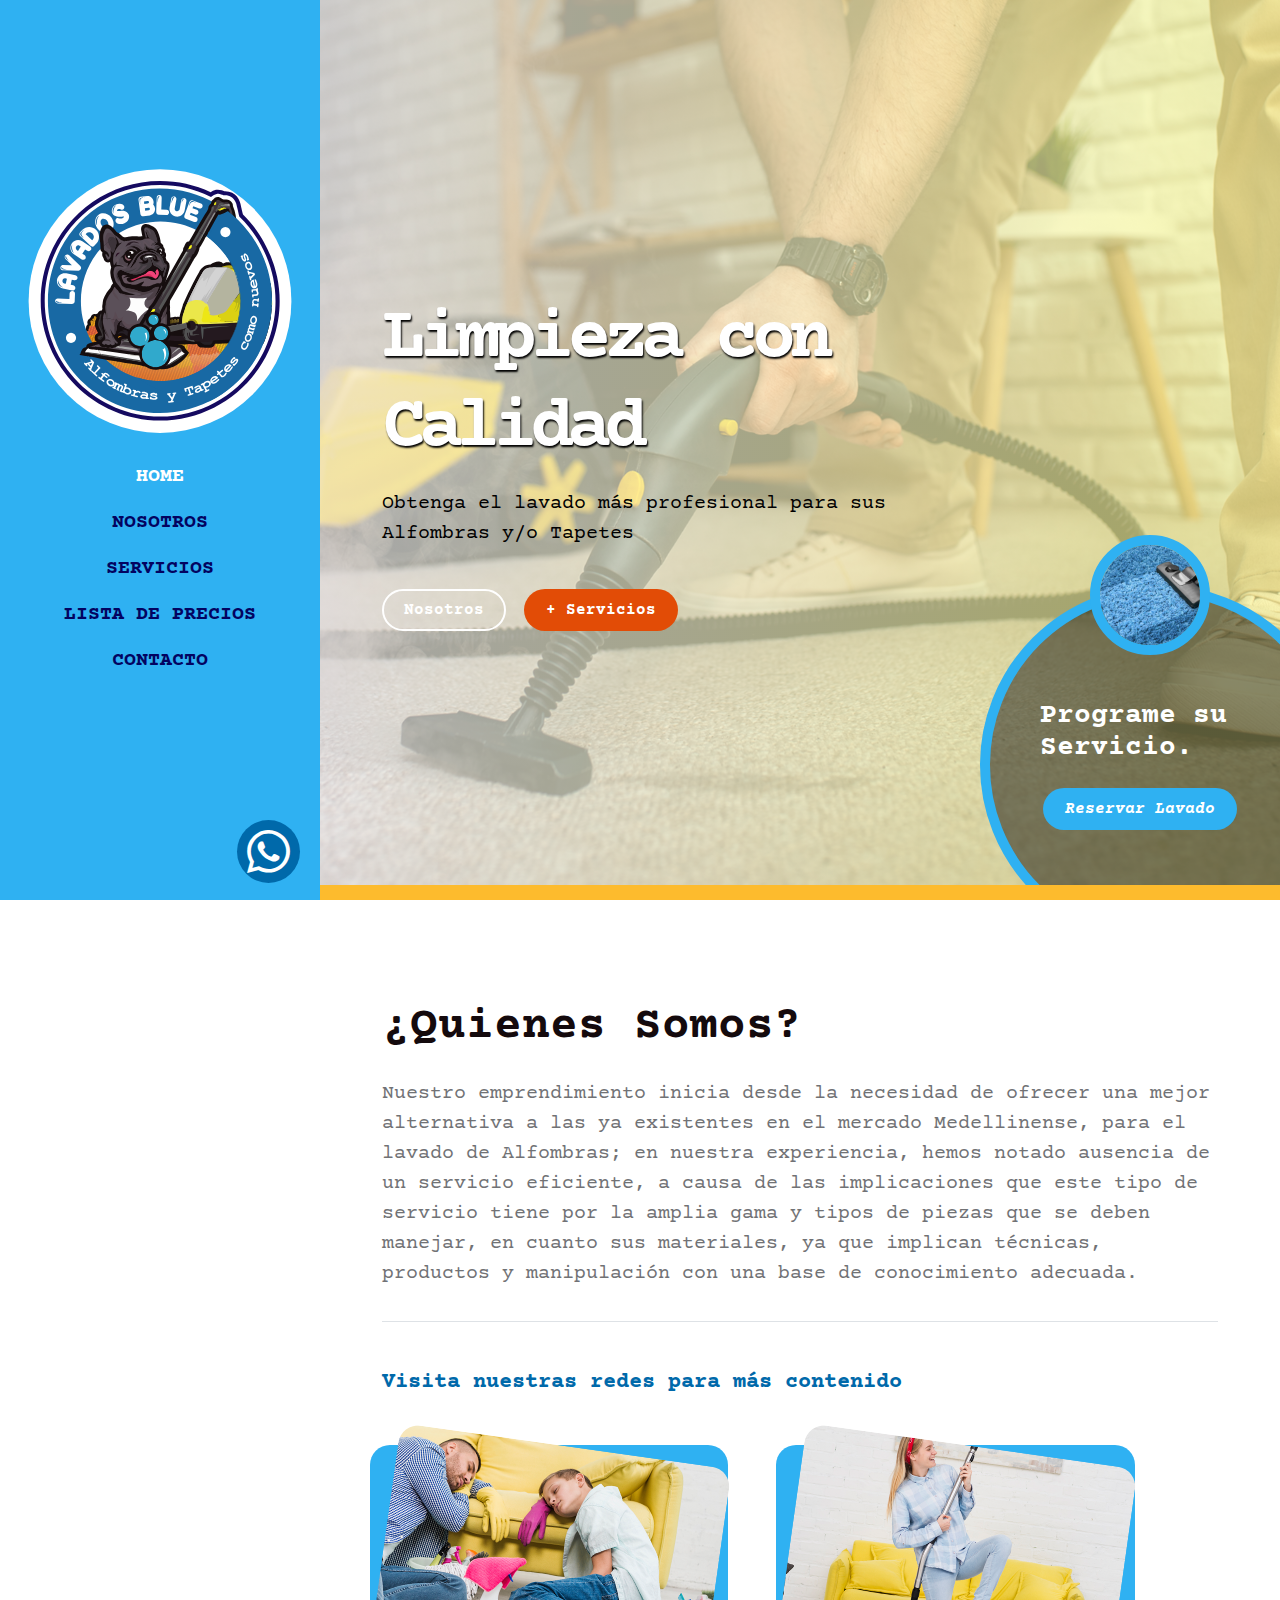
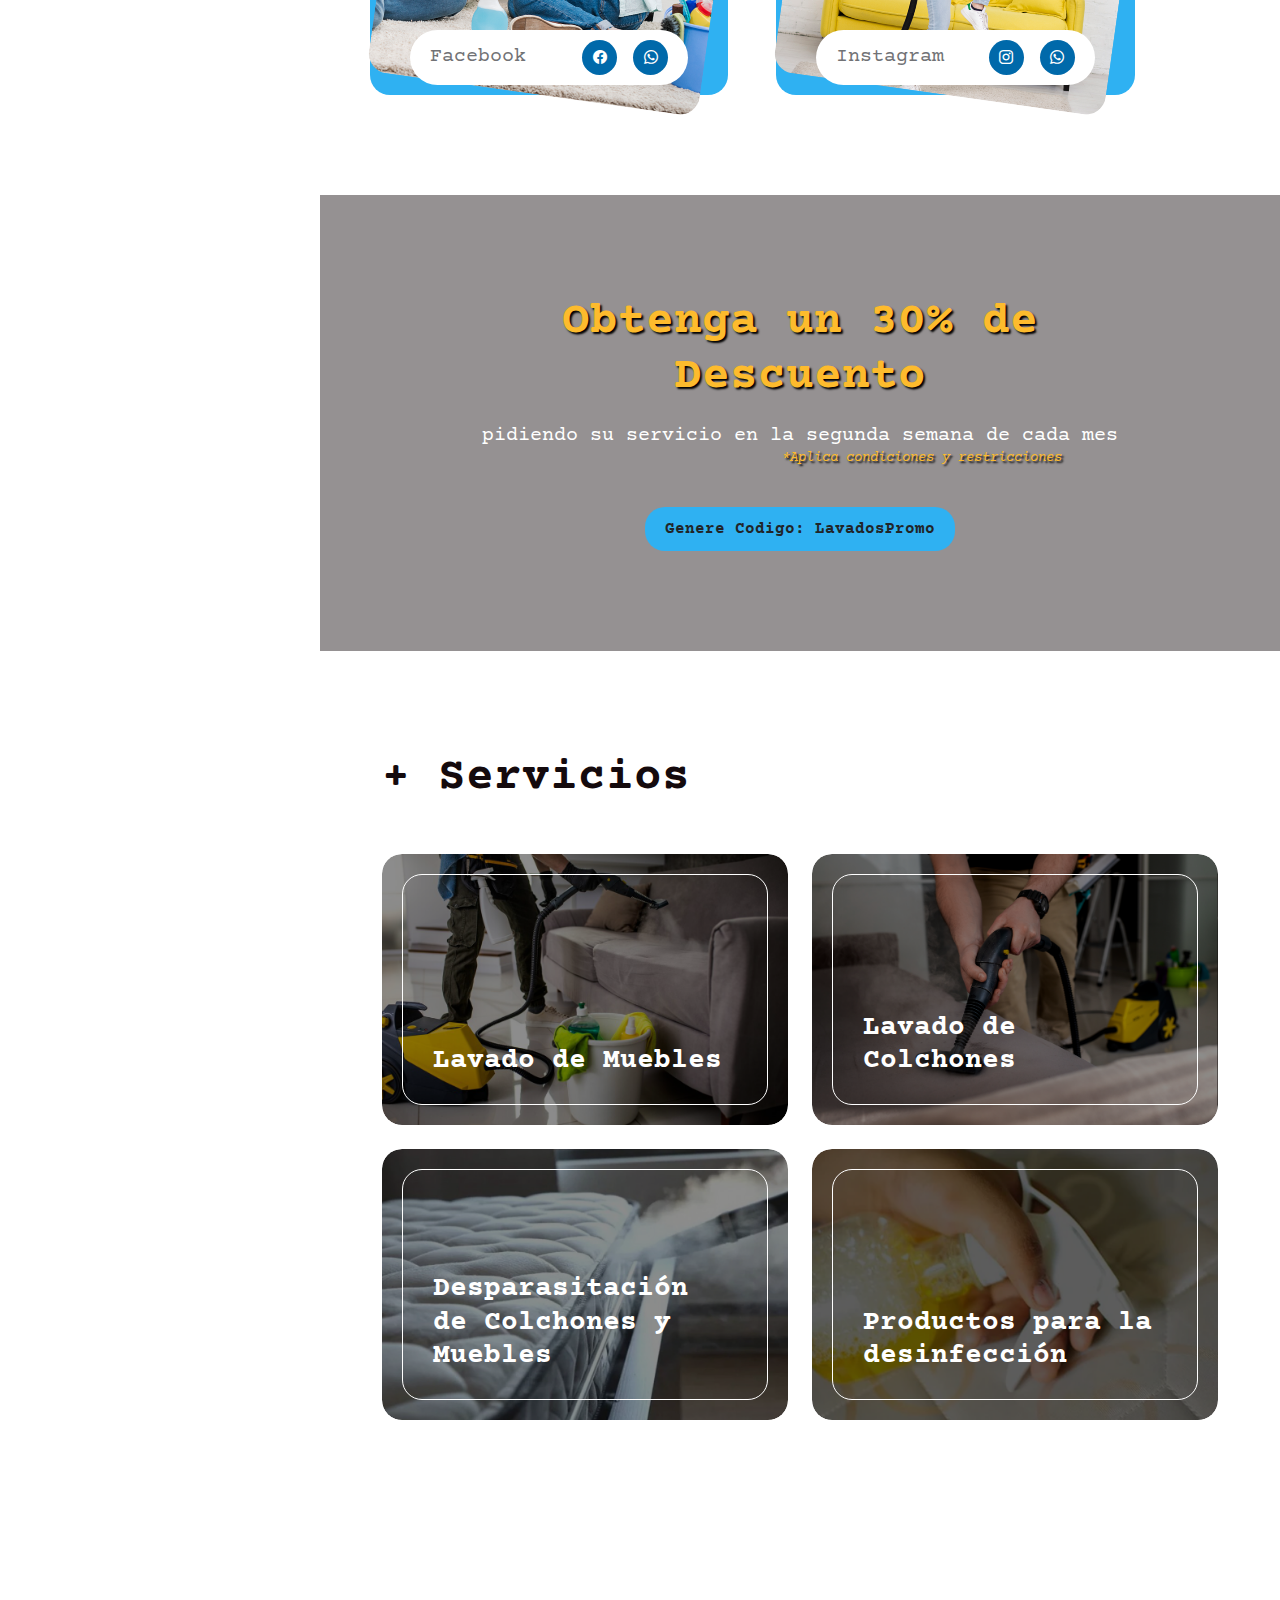
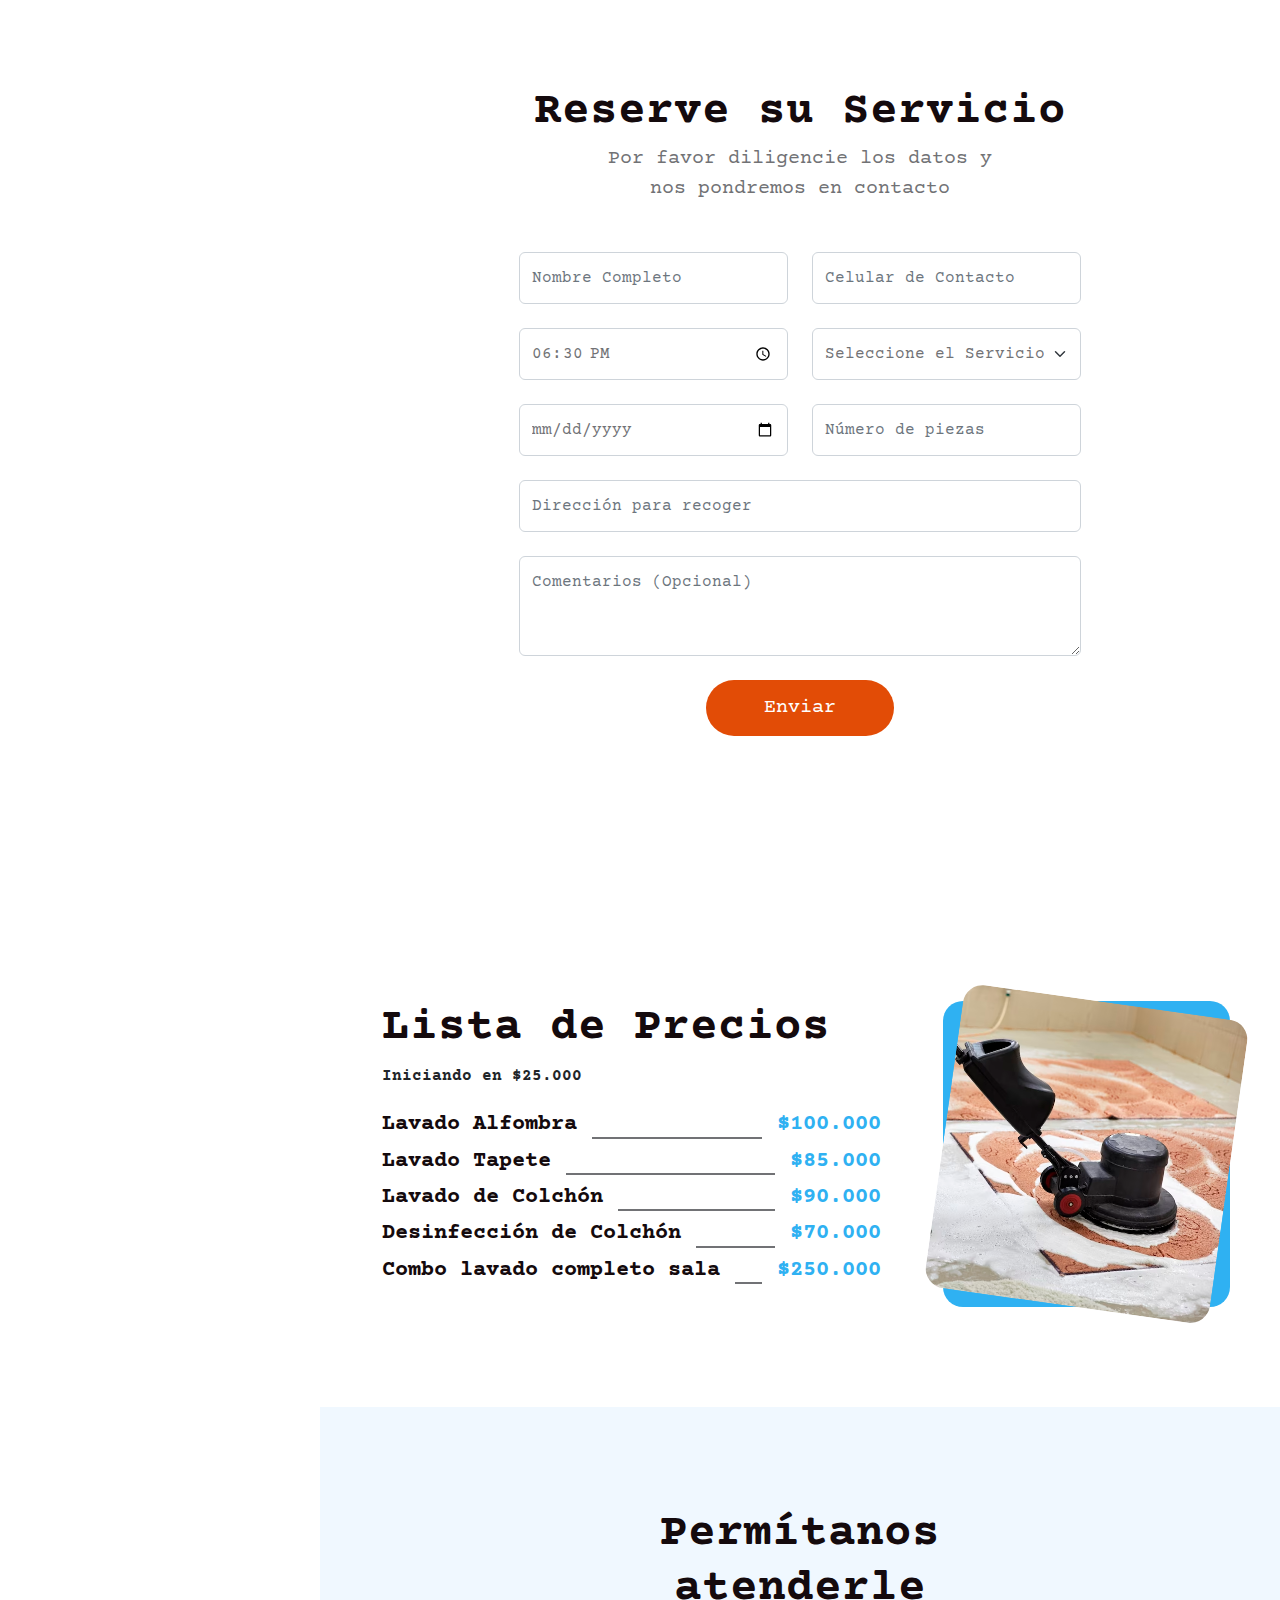
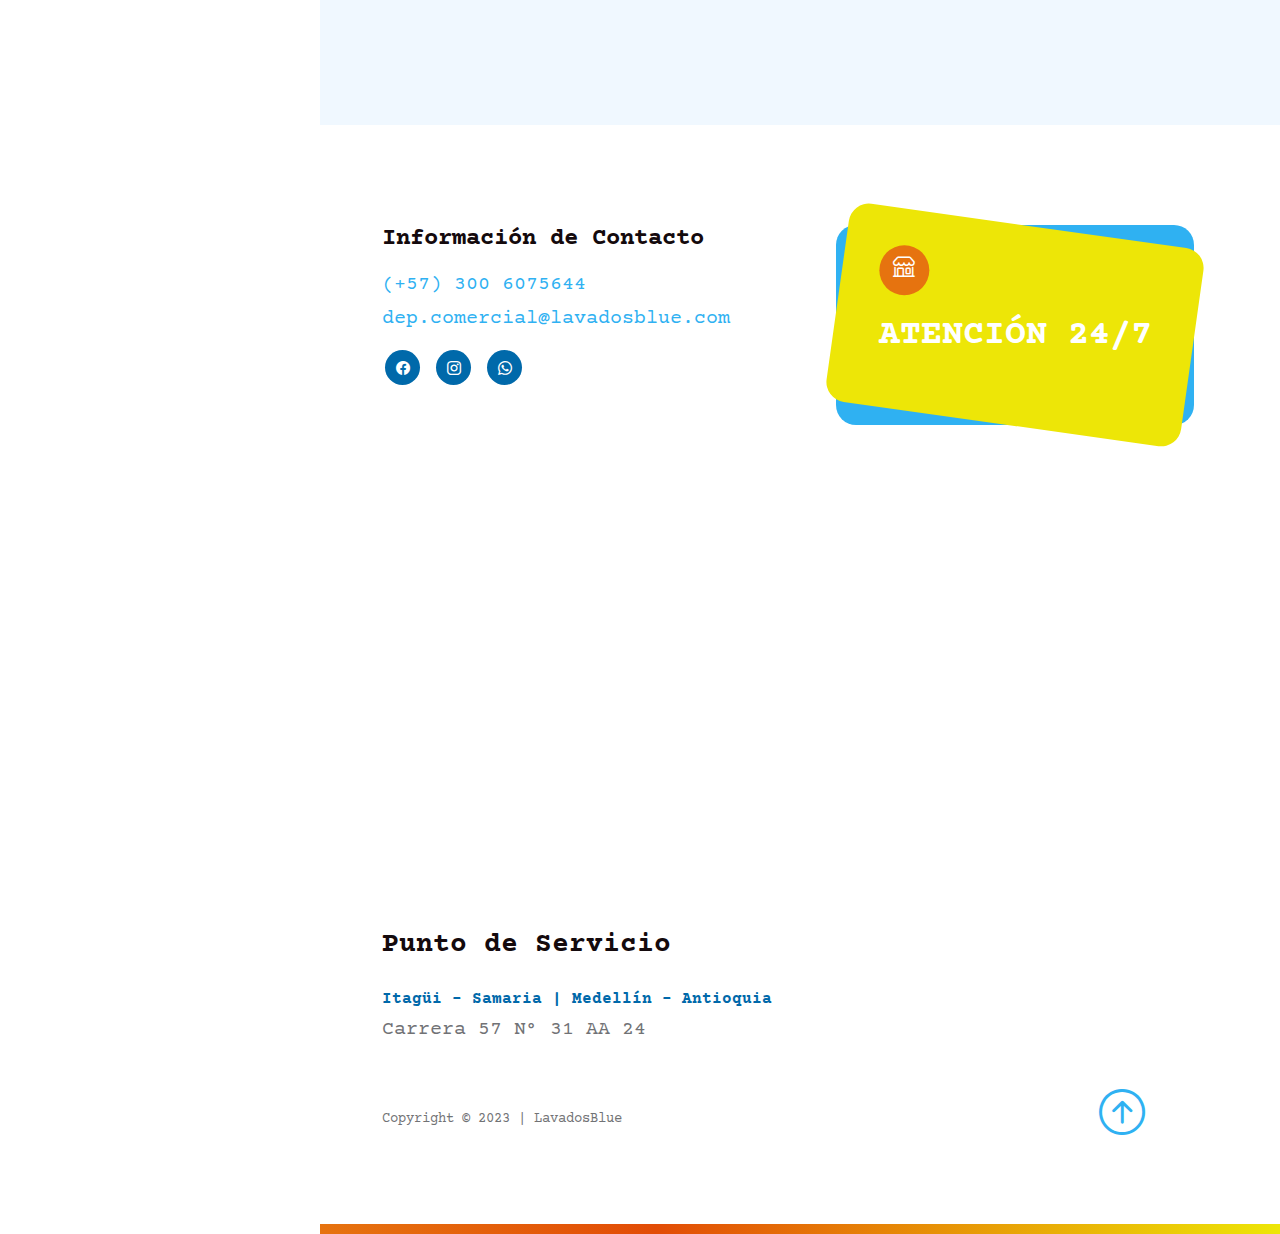
==== index.html @ 2324ea7f "cambio de redaccion en quienes somos" ====
<!doctype html>
<html lang="en">
    <head>
        <meta charset="utf-8">
        <meta name="viewport" content="width=device-width, initial-scale=1">

        <meta name="description" content="">
        <meta name="author" content="">

        <title>Lavados Blue - Alfombras y Tapetes</title>

        <!-- CSS FILES -->        

        <link rel="preconnect" href="https://fonts.googleapis.com">

        <link rel="preconnect" href="https://fonts.gstatic.com" crossorigin>

        <link href="https://fonts.googleapis.com/css2?family=Courier+Prime:ital,wght@0,400;0,700;1,400;1,700&display=swap" rel="stylesheet">

        <link href="css/bootstrap.min.css" rel="stylesheet">

        <link href="css/bootstrap-icons.css" rel="stylesheet">

        <link href="css/estilosLavados.css" rel="stylesheet">

        <link rel="icon" type="image/jpg" href="images/caritaBlue.ico"/>

<!--

TemplateMo 585 Barber Shop

https://templatemo.com/tm-585-barber-shop

-->
    </head>
    
    <body>

        <div class="container-fluid">
            <div class="row">                

                <button class="navbar-toggler d-md-none collapsed" type="button" data-bs-toggle="collapse" data-bs-target="#sidebarMenu" aria-controls="sidebarMenu" aria-expanded="false" aria-label="Toggle navigation">
                    <span class="navbar-toggler-icon"></span>
                </button>

                <nav id="sidebarMenu" class="col-md-4 col-lg-3 d-md-block sidebar collapse p-0">

                    <div class="position-sticky sidebar-sticky d-flex flex-column justify-content-center align-items-center">
                        <a class="navbar-brand" href="index.html">
                            <img src="images/logo_blue.svg" class="logo-image img-fluid" align="">
                        </a>

                        <ul class="nav flex-column">
                            <li class="nav-item">
                                <a class="nav-link click-scroll" href="#section_1">Home</a>
                            </li>

                            <li class="nav-item">
                                <a class="nav-link click-scroll" href="#section_2">Nosotros</a>
                            </li>

                            <li class="nav-item">
                                <a class="nav-link click-scroll" href="#section_3">Servicios</a>
                            </li>

                            <li class="nav-item">
                                <a class="nav-link click-scroll" href="#section_4">Lista de Precios</a>
                            </li>

                            <li class="nav-item">
                                <a class="nav-link click-scroll" href="#section_5">Contacto</a>
                            </li>
                        </ul>
                    </div>
                    <div class="col-lg-12 col-12 mx-auto contactowp">
                        <a target="_blank" class="social-icon-link bi-whatsapp logowp" href="https://wa.me/573006075644"></a>
                    </div>
                </nav>
                
                <div class="col-md-8 ms-sm-auto col-lg-9 p-0">
                    <section class="hero-section d-flex justify-content-center align-items-center" id="section_1">

                            <div class="container">
                                <div class="row">

                                    <div class="col-lg-8 col-12">
                                        <h1 class="text-white mb-lg-3 mb-4" style="text-shadow: 1px 2px 2px black;
                                        letter-spacing: -7px;"><strong>Limpieza con Calidad</strong></h1>
                                        <p class="text-black">Obtenga el lavado más profesional para sus Alfombras y/o Tapetes</p>
                                        <br>
                                        <a class="btn custom-btn custom-border-btn custom-btn-bg-white smoothscroll me-2 mb-2" href="#section_2">Nosotros</a>

                                        <a class="btn custom-btn smoothscroll mb-2" href="#section_3">+ Servicios</a>
                                    </div>
                                </div>
                            </div>

                            <div class="custom-block d-lg-flex flex-column justify-content-center align-items-center">
                                <img src="images/linea_limpia_old.png" class="custom-block-image img-fluid" alt="">

                                <h4 style="line-height: normal;"><strong class="text-white">Programe su Servicio.</strong></h4>

                                <a href="#booking-section" class="smoothscroll btn custom-btn custom-btn-italic mt-3">Reservar Lavado</a>
                            </div>
                            
                    </section>
                    


                    <section class="about-section section-padding" id="section_2">
                        <div class="container">
                            <div class="row">
                                <div class="col-lg-12 col-12 mx-auto">
                                    <h2 class="mb-4">¿Quienes Somos?</h2>

                                    <div class="border-bottom pb-3 mb-5">
                                        <p>Nuestro emprendimiento inicia desde la necesidad de ofrecer una mejor alternativa a las ya existentes en el mercado Medellinense, para el lavado de Alfombras; en nuestra experiencia, hemos notado ausencia de un servicio eficiente, a causa de las implicaciones que este tipo de servicio tiene por la amplia gama y tipos de piezas que se deben manejar, en cuanto sus materiales, ya que implican técnicas, productos y manipulación con una base de conocimiento adecuada.</p>
                                    </div>
                                </div>

                                    <h6 class="mb-5">Visita nuestras redes para más contenido</h6>

                                        <div class="col-lg-5 col-12 custom-block-bg-overlay-wrap me-lg-5 mb-5 mb-lg-0">
                                            <img src="images/redes/dormidos_lavando_2.png" class="custom-block-bg-overlay-image img-fluid" alt="">

                                            <div class="team-info d-flex align-items-center flex-wrap">
                                                <p class="mb-0">Facebook</p>

                                                <ul class="social-icon ms-auto">
                                                    <li class="social-icon-item">
                                                        <a target="_blank" href="https://www.facebook.com/lavadosblue" class="social-icon-link bi-facebook">
                                                        </a>
                                                    </li>

                                                    <li class="social-icon-item">
                                                        <a target="_blank" href="https://wa.me/573006075644" class="social-icon-link bi-whatsapp">
                                                        </a>
                                                    </li>
                                                </ul>
                                            </div>
                                        </div>

                                        <div class="col-lg-5 col-12 custom-block-bg-overlay-wrap mt-4 mt-lg-0 mb-5 mb-lg-0">
                                            <img src="images/redes/toca_y_lava.png" class="custom-block-bg-overlay-image img-fluid" alt="">

                                            <div class="team-info d-flex align-items-center flex-wrap">
                                                <p class="mb-0">Instagram</p>

                                                <ul class="social-icon ms-auto">
                                                    <li class="social-icon-item">
                                                        <a target="_blank" href="https://www.instagram.com/lavados.blue/" class="social-icon-link bi-instagram">
                                                        </a>
                                                    </li>
                                                    <li class="social-icon-item">
                                                        <a target="_blank" href="https://wa.me/573006075644" class="social-icon-link bi-whatsapp">
                                                        </a>
                                                    </li>
                                                </ul>
                                            </div>
                                </div>

                            </div>
                        </div>
                    </section>

                    <section class="featured-section section-padding">
                        <div class="section-overlay"></div>

                        <div class="container">
                            <div class="row">

                                <div class="col-lg-10 col-12 mx-auto">
                                    <h2 class="mb-3" style="color:#FDBB2D; text-shadow:2px 2px 2px black;">Obtenga un 30% de Descuento</h2>

                                    <p>pidiendo su servicio en la segunda semana de cada mes<br><span class="aplica">*Aplica condiciones y restricciones</span></p>

                                    <strong>Genere Codigo: LavadosPromo</strong>
                                </div>

                            </div>
                        </div>
                    </section>


                    <section class="services-section section-padding" id="section_3">
                        <div class="container">
                            <div class="row">

                                <div class="col-lg-12 col-12">
                                    <h2 class="mb-5">+ Servicios</h2>
                                </div>

                                <div class="col-lg-6 col-12 mb-4">
                                    <div class="services-thumb">
                                        <img src="images/services/lavado_muebles.png" class="services-image img-fluid" alt="">

                                        <div class="services-info d-flex align-items-end">
                                            <h4 class="mb-0">Lavado de Muebles</h4>

                                            <!-- <strong class="services-thumb-price">$36.00</strong> -->
                                        </div>
                                    </div>
                                </div>

                                <div class="col-lg-6 col-12 mb-4">
                                    <div class="services-thumb">
                                        <img src="images/services/lavado_colchones.png" class="services-image img-fluid" alt="">

                                        <div class="services-info d-flex align-items-end">
                                            <h4 class="mb-0">Lavado de Colchones</h4>

                                            <!-- <strong class="services-thumb-price">$25.00</strong> -->
                                        </div>
                                    </div>
                                </div>

                                <div class="col-lg-6 col-12 mb-4 mb-lg-0">
                                    <div class="services-thumb">
                                        <img src="images/services/Desinfectar-colchon.png" class="services-image img-fluid" alt="">

                                        <div class="services-info d-flex align-items-end">
                                            <h4 class="mb-0">Desparasitación de Colchones y Muebles</h4>

                                            <!-- <strong class="services-thumb-price">$30.00</strong> -->
                                        </div>
                                    </div>
                                </div>

                                <div class="col-lg-6 col-12">
                                    <div class="services-thumb">
                                        <img src="images/services/Desinfectar-y-limpiar-colchon_2.png" class="services-image img-fluid" alt="">

                                        <div class="services-info d-flex align-items-end">
                                            <h4 class="mb-0">Productos para la desinfección</h4>
                                            <!-- <strong class="services-thumb-price">$25.00</strong> -->
                                        </div>
                                    </div>
                                </div>

                            </div>
                        </div>
                    </section>

                    <section class="booking-section section-padding" id="booking-section">
                    <div class="container">
                        <div class="row">

                            <div class="col-lg-10 col-12 mx-auto">
                                <form action="#" method="post" class="custom-form booking-form" id="bb-booking-form" role="form">
                                    <div class="text-center mb-5">
                                        <h2 class="mb-1">Reserve su Servicio</h2>

                                        <p>Por favor diligencie los datos y <br>nos pondremos en contacto</p>
                                    </div>

                                    <div class="booking-form-body">
                                        <div class="row">

                                            <div class="col-lg-6 col-12">
                                                <input type="text" name="bb-name" id="bb-name" class="form-control" placeholder="Nombre Completo" required>
                                            </div>

                                            <div class="col-lg-6 col-12">
                                                <input type="tel" class="form-control" name="bb-phone" placeholder="Celular de Contacto" pattern="" required="">
                                            </div>
                                        
                                            <div class="col-lg-6 col-12">
                                                <input class="form-control" type="time" name="bb-time" value="18:30" />
                                            </div>

                                            <div class="col-lg-6 col-12">
                                                <select class="form-select form-control" name="bb-branch" id="bb-branch" aria-label="Default select example">
                                                    <option selected="">Seleccione el Servicio</option>
                                                    <option value="Grünberger">Lavado de Alfombra</option>
                                                    <option value="Weinbergsweg">Lavado de Tapete</option>
                                                    <option value="Weinbergsweg">Lavado de Mueble</option>
                                                    <option value="Behrenstraße">Lavado de Colchón</option>
                                                    <option value="Behrenstraße">Desparasitado de Colchón</option>                                                    
                                                </select>

                                            </div>
                                            <div class="col-lg-6 col-12">
                                                <input type="date" name="bb-date" id="bb-date" class="form-control" placeholder="Date" required>
                                            </div>

                                            <div class="col-lg-6 col-12">
                                                <input type="number" name="bb-number" id="bb-number" class="form-control" placeholder="Número de piezas" required>
                                            </div>
                                            <div class="col-lg-12 col-12">
                                                <input type="text" name="bb-direccion" id="bb-direccion" class="form-control" placeholder="Dirección para recoger" required>
                                            </div>
                                        </div>

                                        <textarea name="bb-message" rows="3" class="form-control" id="bb-message" placeholder="Comentarios (Opcional)"></textarea>

                                        <div class="col-lg-4 col-md-10 col-8 mx-auto">
                                            <button type="submit" class="form-control">Enviar</button>
                                        </div>
                                    </div>
                                </form>
                        </div>
                    </div>
                </section>


                    <section class="price-list-section section-padding" id="section_4">
                        <div class="container">
                            <div class="row">

                                <div class="col-lg-8 col-12">
                                    <div class="price-list-thumb-wrap">
                                        <div class="mb-4">
                                            <h2 class="mb-2">Lista de Precios</h2>

                                            <strong>Iniciando en $25.000</strong>
                                        </div>

                                        <div class="price-list-thumb">
                                            <h6 class="d-flex">
                                                Lavado Alfombra
                                                <span class="price-list-thumb-divider"></span>

                                                <strong>$100.000</strong>
                                            </h6>
                                        </div>

                                        <div class="price-list-thumb">
                                            <h6 class="d-flex">
                                                Lavado Tapete
                                                <span class="price-list-thumb-divider"></span>

                                                <strong>$85.000</strong>
                                            </h6>
                                        </div>

                                        <div class="price-list-thumb">
                                            <h6 class="d-flex">
                                                Lavado de Colchón
                                                <span class="price-list-thumb-divider"></span>

                                                <strong>$90.000</strong>
                                            </h6>
                                        </div>

                                        <div class="price-list-thumb">
                                            <h6 class="d-flex">
                                                Desinfección de Colchón
                                                <span class="price-list-thumb-divider"></span>

                                                <strong>$70.000</strong>
                                            </h6>
                                        </div>

                                        <div class="price-list-thumb">
                                            <h6 class="d-flex">
                                                Combo lavado completo sala
                                                <span class="price-list-thumb-divider"></span>

                                                <strong>$250.000</strong>
                                            </h6>
                                        </div>
                                    </div>
                                </div>

                                <div class="col-lg-4 col-12 custom-block-bg-overlay-wrap mt-5 mb-5 mb-lg-0 mt-lg-0 pt-3 pt-lg-0">
                                    <img src="images/maquinaPro_2.png" class="custom-block-bg-overlay-image img-fluid" alt="">
                                </div>

                            </div>
                        </div>
                    </section>


                <section class="contact-section" id="section_5">
                    <div class="section-padding section-bg">
                        <div class="container">
                            <div class="row">   

                                <div class="col-lg-8 col-12 mx-auto">
                                    <h2 class="text-center">Permítanos atenderle</h2>
                                </div>
                            </div>
                        </div>
                    </div>

                    <div class="section-padding">
                        <div class="container">
                            <div class="row">

                                <div class="col-lg-6 col-12">
                                    <h5 class="mb-3">Información de Contacto</h5>

                                    <p class="text-white d-flex mb-1">
                                        <a href="tel: 120-240-3600" class="site-footer-link">
                                            (+57) 300 6075644
                                        </a>
                                    </p>

                                    <p class="text-white d-flex">
                                        <a href="mailto:info@yourgmail.com" class="site-footer-link">
                                            dep.comercial@lavadosblue.com
                                        </a>
                                    </p>

                                    <ul class="social-icon">
                                        <li class="social-icon-item">
                                            <a target="_blank" href="https://www.facebook.com/lavadosblue" class="social-icon-link bi-facebook">
                                            </a>
                                        </li>
            
                                        <!-- <li class="social-icon-item">
                                            <a href="#" class="social-icon-link bi-twitter">
                                            </a>
                                        </li> -->
            
                                        <li class="social-icon-item">
                                            <a target="_blank" href="https://www.instagram.com/lavados.blue/" class="social-icon-link bi-instagram">
                                            </a>
                                        </li>

                                        <!-- <li class="social-icon-item">
                                            <a href="#" class="social-icon-link bi-youtube">
                                            </a>
                                        </li> -->

                                        <li class="social-icon-item">
                                            <a target="_blank" href="#" class="social-icon-link bi-whatsapp">
                                            </a>
                                        </li>
                                    </ul>
                                </div>

                                <div class="col-lg-5 col-12 contact-block-wrap mt-5 mt-lg-0 pt-4 pt-lg-0 mx-auto">
                                    <div class="contact-block">
                                        <h6 class="mb-0">
                                            <i class="custom-icon bi-shop me-3"></i>

                                            <strong>Atención 24/7</strong>

                                            <!-- <span class="ms-auto">10:00 AM - 8:00 PM</span> -->
                                        </h6>
                                    </div>
                                </div>

                                <div class="col-lg-12 col-12 mx-auto mt-5 pt-5">
                                    <iframe class="google-map" src="https://www.google.com/maps/embed?pb=!1m18!1m12!1m3!1d3966.683558936634!2d-75.62190572631226!3d6.173104927138732!2m3!1f0!2f0!3f0!3m2!1i1024!2i768!4f13.1!3m3!1m2!1s0x8e46822992c386d9%3A0xc6c1bb0057091834!2sCra.%2057%20%2331%2C%20Itag%C3%BCi%2C%20Antioquia!5e0!3m2!1ses-419!2sco!4v1692909744394!5m2!1ses-419!2sco" width="100%" height="300" style="border:0;" allowfullscreen="" loading="lazy" referrerpolicy="no-referrer-when-downgrade"></iframe>
                                </div>

                            </div>
                        </div>
                    </div>
                </section>

                <footer class="site-footer">
                    <div class="container">
                        <div class="row">

                            <div class="col-lg-12 col-12">
                                <h4 class="site-footer-title mb-4">Punto de Servicio</h4>
                            </div>

                            <div class="col-lg-6 col-md-6 col-11">
                                <div class="site-footer-thumb">
                                    <strong class="mb-1">Itagüi - Samaria | Medellín - Antioquia</strong>

                                    <p>Carrera 57 N° 31 AA 24</p>
                                </div>
                            </div>

                            <!-- <div class="col-lg-4 col-md-6 col-11">
                                <div class="site-footer-thumb">
                                    <strong class="mb-1">Behrenstraße</strong>

                                    <p>Behrenstraße 27, 10117 Berlin, Germany</p>
                                </div>
                            </div>

                            <div class="col-lg-4 col-md-6 col-11">
                                <strong class="mb-1">Weinbergsweg</strong>

                                <p>Weinbergsweg 23, 10119 Berlin, Germany</p>
                            </div> -->
                        </div>
                    </div>

                    <div class="site-footer-bottom">
                        <div class="container">
                            <div class="row align-items-center">

                                <div class="col-lg-8 col-12 mt-4">
                                    <p class="copyright-text mb-0">Copyright © 2023 | LavadosBlue </p>
                                </div>

                                <div class="col-lg-2 col-md-3 col-3 mt-lg-4 ms-auto">
                                    <a href="#section_1" class="back-top-icon smoothscroll" title="Back Top">
                                        <i class="bi-arrow-up-circle"></i>
                                    </a>
                                </div>

                            </div>
                        </div>
                    </div>                    
                </footer>
            </div>
            

        <!-- JAVASCRIPT FILES -->
        <script src="js/jquery.min.js"></script>
        <script src="js/bootstrap.min.js"></script>
        <script src="js/click-scroll.js"></script>
        <script src="js/custom.js"></script>

    </body>
</html>
---- css/estilosLavados.css ----
/*

TemplateMo 585 Barber Shop

https://templatemo.com/tm-585-barber-shop

*/


/*---------------------------------------
  CUSTOM PROPERTIES ( VARIABLES )             
-----------------------------------------*/
:root {
  --white-color:                  #ffffff;
  --primary-color:                #2fb1f2;
  --secondary-color:              #0069aa;
  --section-bg-color:             #f0f8ff;
  --custom-btn-bg-color:          #e24c06;
  --custom-btn-bg-hover-color:    #FDBB2D;
  --dark-color:                   #140a0d;
  --p-color:                      #717275;
  --border-color:                 #7fffd4;
  --link-hover-color:             #030360;

  --body-font-family:             'Courier Prime', monospace;

  --h1-font-size:                 74px;
  --h2-font-size:                 46px;
  --h3-font-size:                 32px;
  --h4-font-size:                 28px;
  --h5-font-size:                 24px;
  --h6-font-size:                 22px;
  --p-font-size:                  20px;
  --btn-font-size:                16px;
  --copyright-font-size:          14px;

  --border-radius-large:          100px;
  --border-radius-medium:         20px;
  --border-radius-small:          10px;

  --font-weight-thin:             200;
  --font-weight-light:            300;
  --font-weight-normal:           400;
  --font-weight-bold:             700;
}

body {
  background-color: var(--white-color);
  font-family: var(--body-font-family); 
}


/*---------------------------------------
  TYPOGRAPHY               
-----------------------------------------*/

h2,
h3,
h4,
h5,
h6 {
  color: var(--dark-color);
}

h1,
h2,
h3,
h4,
h5,
h6 {
  font-weight: var(--font-weight-bold);
}

h1 {
  font-size: var(--h1-font-size);
}

h2 {
  font-size: var(--h2-font-size);
}

h3 {
  font-size: var(--h3-font-size);
}

h4 {
  font-size: var(--h4-font-size);
}

h5 {
  font-size: var(--h5-font-size);
}

h6 {
  font-size: var(--h6-font-size);
}

p {
  color: var(--p-color);
  font-size: var(--p-font-size);
  font-weight: var(--font-weight-light);
}

ul li {
  color: var(--p-color);
  font-size: var(--p-font-size);
  font-weight: var(--font-weight-light);
}

a, 
button {
  touch-action: manipulation;
  transition: all 0.3s;
}

a {
  display: inline-block;
  color: var(--primary-color);
  text-decoration: none;
}

a:hover {
  color: var(--link-hover-color);
}

b,
strong {
  font-weight: var(--font-weight-bold);
}


/*---------------------------------------
  SECTION               
-----------------------------------------*/
.section-padding {
  padding: 100px 50px;
}

.section-bg {
  background-color: var(--section-bg-color);
}

.section-overlay {
  background-color: var(--dark-color);
  position: absolute;
  top: 0;
  left: 0;
  pointer-events: none;
  width: 100%;
  height: 100%;
  opacity: 0.45;
}

.section-overlay + .container {
  position: relative;
}

.back-top-icon {
  font-size: var(--h2-font-size);
}


/*---------------------------------------
  CUSTOM BLOCK BACKGROUND OVERLAY               
-----------------------------------------*/
.custom-block-bg-overlay-wrap {
  background: var(--primary-color);
  border-radius: var(--border-radius-medium);
  transition: all 0.3s ease;
}

.custom-block-bg-overlay-wrap:hover {
  background: linear-gradient(90deg, rgba(230,115,15,1) 0%, rgba(226,76,6,1) 35%, rgba(237,230,7,1) 100%);
  transform: scale(1.05);
}

.custom-block-bg-overlay-image {
  border-radius: var(--border-radius-medium);
  display: block;
  margin: auto;
  height: 100%;
  object-fit: cover;
  transform: rotate(8deg);
}

.custom-block-bg-overlay-wrap:hover .team-info {
  bottom: 10px;
}


/*---------------------------------------
  CUSTOM BUTTON               
-----------------------------------------*/
.custom-btn {
  background: var(--custom-btn-bg-color);
  border: 2px solid transparent;
  border-radius: var(--border-radius-large);
  color: var(--white-color);
  font-size: var(--btn-font-size);
  font-weight: var(--font-weight-bold);
  line-height: normal;
  transition: all 0.3s;
  padding: 10px 20px;
}

.custom-btn:hover {
  background: var(--custom-btn-bg-hover-color);
  color: var(--white-color);
}

.custom-border-btn {
  background: transparent;
  border: 2px solid var(--custom-btn-bg-color);
  color: var(--custom-btn-bg-color);
}

.custom-btn-bg-white {
  border-color: var(--white-color);
  color: var(--white-color);
}

.custom-btn-italic {
  font-style: italic;
}


/*---------------------------------------
  NAVIGATION              
-----------------------------------------*/
.sidebar {
  background: var(--primary-color);
  background-repeat: no-repeat;
  background-size: cover;
  background-position: center;
  position: fixed;
  top: 0;
  bottom: 0;
  left: 0;
  z-index: 100;
  padding: 50px 0 0;
}

.sidebar-sticky {
  height: calc(100vh - 48px);
  overflow-x: hidden;
  overflow-y: auto;
  text-align: center;
  position: relative;
}

.navbar {
  background: transparent;
  z-index: 9;
}

.logo-image {
  width: 280px;
  height: auto;
  margin-bottom: 20px;
}

#sidebarMenu .nav-link {
  color: var(--link-hover-color);
  font-size: var(--p-font-size);
  font-weight: var(--font-weight-bold);
  text-transform: uppercase;
  position: relative;
}

#sidebarMenu .nav-link.active, 
#sidebarMenu .nav-link:hover {
  color: var(--white-color);
}

.navbar-toggler {
  background: var(--primary-color);
  border-radius: var(--border-radius-large);
  position: fixed;
  top: 0;
  bottom: 0;
  right: 0;
  z-index: 222;
  border: 0;
  padding: 0;
  cursor: pointer;
  margin: 25px;
  width: 55px;
  height: 55px;
  outline: none;
}

.navbar-toggler:focus {
  outline: none;
  box-shadow: none;
}

.navbar-toggler[aria-expanded="true"] .navbar-toggler-icon {
  background: transparent;
}

.navbar-toggler[aria-expanded="true"] .navbar-toggler-icon:before,
.navbar-toggler[aria-expanded="true"] .navbar-toggler-icon:after {
  transition: top 300ms 50ms ease, -webkit-transform 300ms 350ms ease;
  transition: top 300ms 50ms ease, transform 300ms 350ms ease;
  transition: top 300ms 50ms ease, transform 300ms 350ms ease, -webkit-transform 300ms 350ms ease;
  top: 0;
}

.navbar-toggler[aria-expanded="true"] .navbar-toggler-icon:before {
  transform: rotate(45deg);
}

.navbar-toggler[aria-expanded="true"] .navbar-toggler-icon:after {
  transform: rotate(-45deg);
}

.navbar-toggler .navbar-toggler-icon {
  background: var(--white-color);
  transition: background 10ms 300ms ease;
  display: block;
  margin: auto;
  width: 25px;
  height: 2px;
  position: relative;
}

.navbar-toggler .navbar-toggler-icon:before,
.navbar-toggler .navbar-toggler-icon:after {
  transition: top 300ms 350ms ease, -webkit-transform 300ms 50ms ease;
  transition: top 300ms 350ms ease, transform 300ms 50ms ease;
  transition: top 300ms 350ms ease, transform 300ms 50ms ease, -webkit-transform 300ms 50ms ease;
  position: absolute;
  right: 0;
  left: 0;
  background: var(--white-color);
  width: 25px;
  height: 2px;
  content: '';
}

.navbar-toggler .navbar-toggler-icon::before {
  top: -8px;
}

.navbar-toggler .navbar-toggler-icon::after {
  top: 8px;
}


/*---------------------------------------
  HERO        
-----------------------------------------*/
.hero-section {
  background-image: url('../images/lavado_vapor_2.png');
  background-repeat: no-repeat;
  background-attachment: fixed;
  background-size: cover;
  background-position: center;
  position: relative;
  overflow: hidden;
  padding: 50px;
  padding-bottom: 0;
  min-height: 665px;
  border-bottom: 15px solid var(--custom-btn-bg-hover-color);
}

@media screen and (min-width: 991px) {
  .hero-section {
    height: calc(100vh - 0px);
  }
}

.hero-section::after {
  content: "";
  background: linear-gradient(90deg, #ffffff 0%, #ffffa0 90%);
  position: absolute;
  top: 0;
  right: 0;
  bottom: 0;
  left: 0;
  opacity: 0.65;
}

.hero-section .container {
  position: relative;
  z-index: 2;
}

.custom-block {
  border: 10px solid var(--primary-color);
  border-radius: 100%;
  position: absolute;
  z-index: 2;
  bottom: -60px;
  right: -60px;
  padding: 50px 90px 50px 50px;
  width: 360px;
  height: 360px;
  background: #00000075;
}

.custom-block .custom-btn {
  background: var(--primary-color);
}

.custom-block .custom-btn:hover {
  background: var(--secondary-color);
}

.custom-block-image {
  border: 10px solid var(--primary-color);
  border-radius: 100%;
  position: absolute;
  top: -60px;
  right: 20px;
  left: 0;
  width: 120px;
  height: 120px;
  margin: auto;
  object-fit: cover;
}


/*---------------------------------------
  ABOUT              
-----------------------------------------*/
.about-section h6 {
  color: var(--secondary-color);
}

.about-section .custom-block-bg-overlay-image {
  width: 100%;
  max-height: 250px;
}

.about-section .custom-block-bg-overlay-wrap {
  position: relative;
}

.team-info {
  background: var(--white-color);
  border-radius: var(--border-radius-large);
  position: absolute;
  bottom: 0;
  right: 0;
  left: 0;
  margin: 10px 40px;
  padding: 10px 17px 10px 20px;
  transition: all 0.3s ease;
}


/*---------------------------------------
  FEATURED               
-----------------------------------------*/
.featured-section {
  background-image: url('../images/sorpresa_lavando.png');
  background-repeat: no-repeat;
  background-attachment: fixed;
  background-size: cover;
  position: relative;
  text-align: center;
}

.featured-section h2 {
  color: var(--secondary-color);
}

.featured-section p {
  color: var(--white-color);
}

.featured-section strong {
  background: var(--primary-color);
  border-radius: var(--border-radius-medium);
  display: inline-block;
  margin-top: 10px;
  padding: 10px 20px;
}

.aplica{
 font-size: 14px;
 font-style: italic;
 color: #fdbb2d;
 position: relative;
 left: 122px;
 top: -9px;
 text-shadow: 2px 2px 2px black;
}
/*---------------------------------------
  SERVICES             
-----------------------------------------*/
.services-thumb {
  border-radius: var(--border-radius-medium);
  position: relative;
  overflow: hidden;
}

.services-thumb:hover .services-info {
  border-color: var(--custom-btn-bg-hover-color);
  border-width: 5px;
}

.services-thumb:hover .services-image {
  transform: scale(1.05);
}

.services-image {
  border-radius: var(--border-radius-medium);
  display: block;
  margin: auto;
  transition: all 0.3s;
}

.services-thumb-price {
  background: var(--primary-color);
  border-radius: var(--border-radius-medium);
  font-size: var(--copyright-font-size);
  margin-left: auto;
  padding: 5px 10px;
}

.services-info {
  border-radius: var(--border-radius-medium);
  border: 1px solid var(--white-color);
  position: absolute;
  top: 0;
  bottom: 0;
  right: 0;
  left: 0;
  margin: 20px;
  padding: 25px 30px;
  transition: all 0.3s ease;
}

.services-info h4 {
  color: var(--white-color);
}


/*---------------------------------------
  PRICE LIST             
-----------------------------------------*/
.price-list-section {
  padding-top: 100px;
  padding-bottom: 100px;
}

.price-list-thumb-wrap {
  padding-right: 50px;
}

.price-list-thumb {
  margin-bottom: 10px;
}

.price-list-thumb:last-child {
  margin-bottom: 0;
}

.price-list-thumb h6 strong {
  color: var(--primary-color);
}

.price-list-thumb-divider {
  background: var(--p-color);
  flex: auto;
  height: 2px;
  margin: auto 15px 0;
}

.price-list-section .custom-block-bg-overlay-wrap {
  padding: 0;
}


/*---------------------------------------
  BOOKING               
-----------------------------------------*/
.booking-section {
  background-image: url('../images/maquinaPro.png');
  background-repeat: no-repeat;
  background-attachment: fixed;
  background-size: cover;
  background-position: center;
}

.booking-form {
  background: var(--white-color);
  border-radius: var(--border-radius-medium);
  padding: 65px;
}


/*---------------------------------------
  CONTACT               
-----------------------------------------*/
.google-map {
  border-radius: var(--border-radius-medium);
  filter: hue-rotate(45deg);
}

.contact-block-wrap {
  background: var(--primary-color);
  border-radius: var(--border-radius-medium);
  padding: 0;
  min-height: 200px;
}

.contact-block {
  background: #ede607;
  border-radius: var(--border-radius-medium);
  transform: rotate(8deg);
  height: 100%;
  padding: 20px 40px;
}

.contact-block h6 {
  transform: rotate(-8deg);
}

.contact-block .custom-icon {
  background: #e6730f;
  border-radius: var(--border-radius-large);
  display: block;
  width: 50px;
  height: 50px;
  line-height: 50px;
  text-align: center;
  position: relative;
  color: white;
}

.contact-block strong {
  display: block;
  color: var(--white-color);
  text-transform: uppercase;
  margin-top: 20px;
  margin-bottom: 10px;
  font-size: 35px;
}


/*---------------------------------------
  CUSTOM FORM               
-----------------------------------------*/
.custom-form .form-control {
  color: var(--p-color);
  margin-bottom: 24px;
  padding-top: 13px;
  padding-bottom: 13px;
  outline: none;
  transition: all 0.3s;
}

.custom-form .form-control:hover,
.custom-form .form-control:focus {
  background: var(--section-bg-color);
  border-color: transparent;
}

.custom-form button[type="submit"] {
  background: var(--custom-btn-bg-color);
  border: none;
  border-radius: var(--border-radius-large);
  color: var(--white-color);
  font-size: var(--p-font-size);
  font-weight: var(--font-weight-medium);
  transition: all 0.3s;
  margin-bottom: 0;
}

.custom-form button[type="submit"]:hover,
.custom-form button[type="submit"]:focus {
  background: var(--custom-btn-bg-hover-color);
  border-color: transparent;
}


/*---------------------------------------
  SITE FOOTER              
-----------------------------------------*/
.site-footer {
  position: relative;
  padding: 80px 50px;
  padding-top: 0;
}

.site-footer::after {
  content: "";
  background: linear-gradient(90deg, rgba(230,115,15,1) 0%, rgba(226,76,6,1) 35%, rgba(237,230,7,1) 100%);
  position: absolute;
  right: 0;
  bottom: 0;
  left: 0;
  width: 100%;
  height: 10px;
}

.site-footer-links {
  padding-left: 0;
}

.site-footer-link-item {
  list-style: none;
  display: inline-block;
  margin-right: 15px;
}

.site-footer strong {
  display: block;
  color: var(--secondary-color);
}

.copyright-text {
  font-size: var(--copyright-font-size);
}


/*---------------------------------------
  SOCIAL ICON               
-----------------------------------------*/
.social-icon {
  margin: 0;
  padding: 0;
}

.social-icon-item {
  list-style: none;
  display: inline-block;
  vertical-align: top;
}

.social-icon-link {
  background: var(--secondary-color);
  border-radius: var(--border-radius-large);
  color: var(--white-color);
  font-size: var(--copyright-font-size);
  display: block;
  margin: 0 3px;
  text-align: center;
  width: 35px;
  height: 35px;
  line-height: 40px;
  transition: background 0.2s, color 0.2s;
}

.social-icon-link:hover {
  background: linear-gradient(90deg, rgba(230,115,15,1) 0%, rgba(226,76,6,1) 35%, rgba(237,230,7,1) 100%);
  /* background: var(--primary-color); */
  color: var(--white-color);
}

.social-icon-link span {
  display: block;
}

.contactowp{
  width: 100%;
  height: auto;
  text-align: right;

}
.logowp{
  width: 63px !important;
  height: 63px !important;
  font-size: 43px !important;
  padding-top: 10px !important;
  display: inline-block;
  position: relative;
  top: -32px;
  right: 17px;
}
/*---------------------------------------
  RESPONSIVE STYLES               
-----------------------------------------*/
@media screen and (max-width: 1200px) {
  h1 {
    font-size: 62px;
  }
}

@media screen and (max-width: 991px) {
  h1 {
    font-size: 54px;
  }

  h2 {
    font-size: 36px;
  }

  h3 {
    font-size: 32px;
  }

  h4 {
    font-size: 28px;
  }

  h5 {
    font-size: 20px;
  }

  h6 {
    font-size: 18px;
  }

  .section-padding,
  .hero-section {
    padding: 50px 25px;
  }

  .custom-block {
    display: none;
  }
  
  .navbar {
    background-color: var(--dark-color);
  }

  .navbar-expand-lg .navbar-nav {
    padding-bottom: 30px;
  }

  .navbar-expand-lg .navbar-nav .nav-link {
    padding: 0;
  }

  .booking-form {
    padding: 45px;
  }
}

@media screen and (max-width: 767px) {
  .custom-btn {
    font-size: 14px;
    padding: 10px 20px;
  }
}

@media screen and (max-width: 480px) {
  h1 {
    font-size: 38px;
  }

  h2 {
    font-size: 28px;
  }

  h3 {
    font-size: 26px;
  }

  h4 {
    font-size: 22px;
  }

  h5 {
    font-size: 20px;
  }

  .services-info h4 {
    font-size: 20px;
  }

  .booking-form {
    padding: 35px;
  }
}
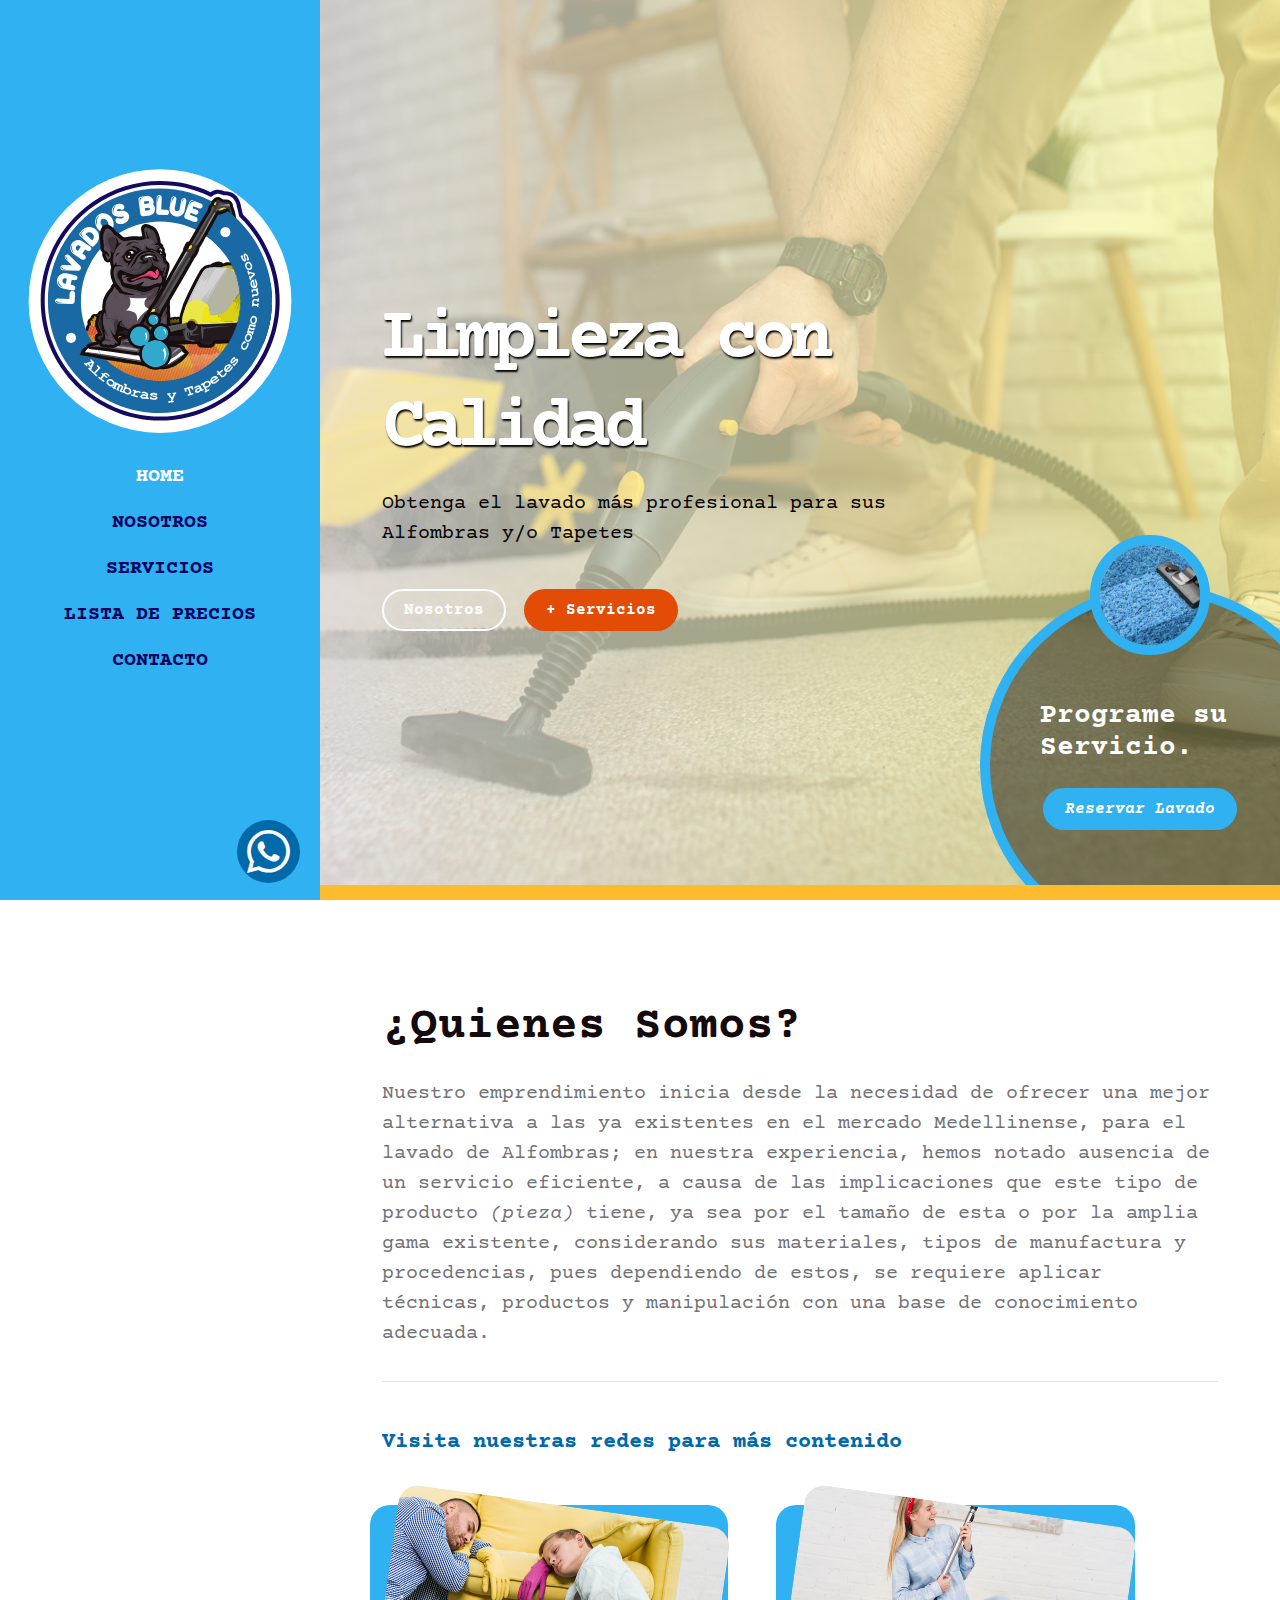
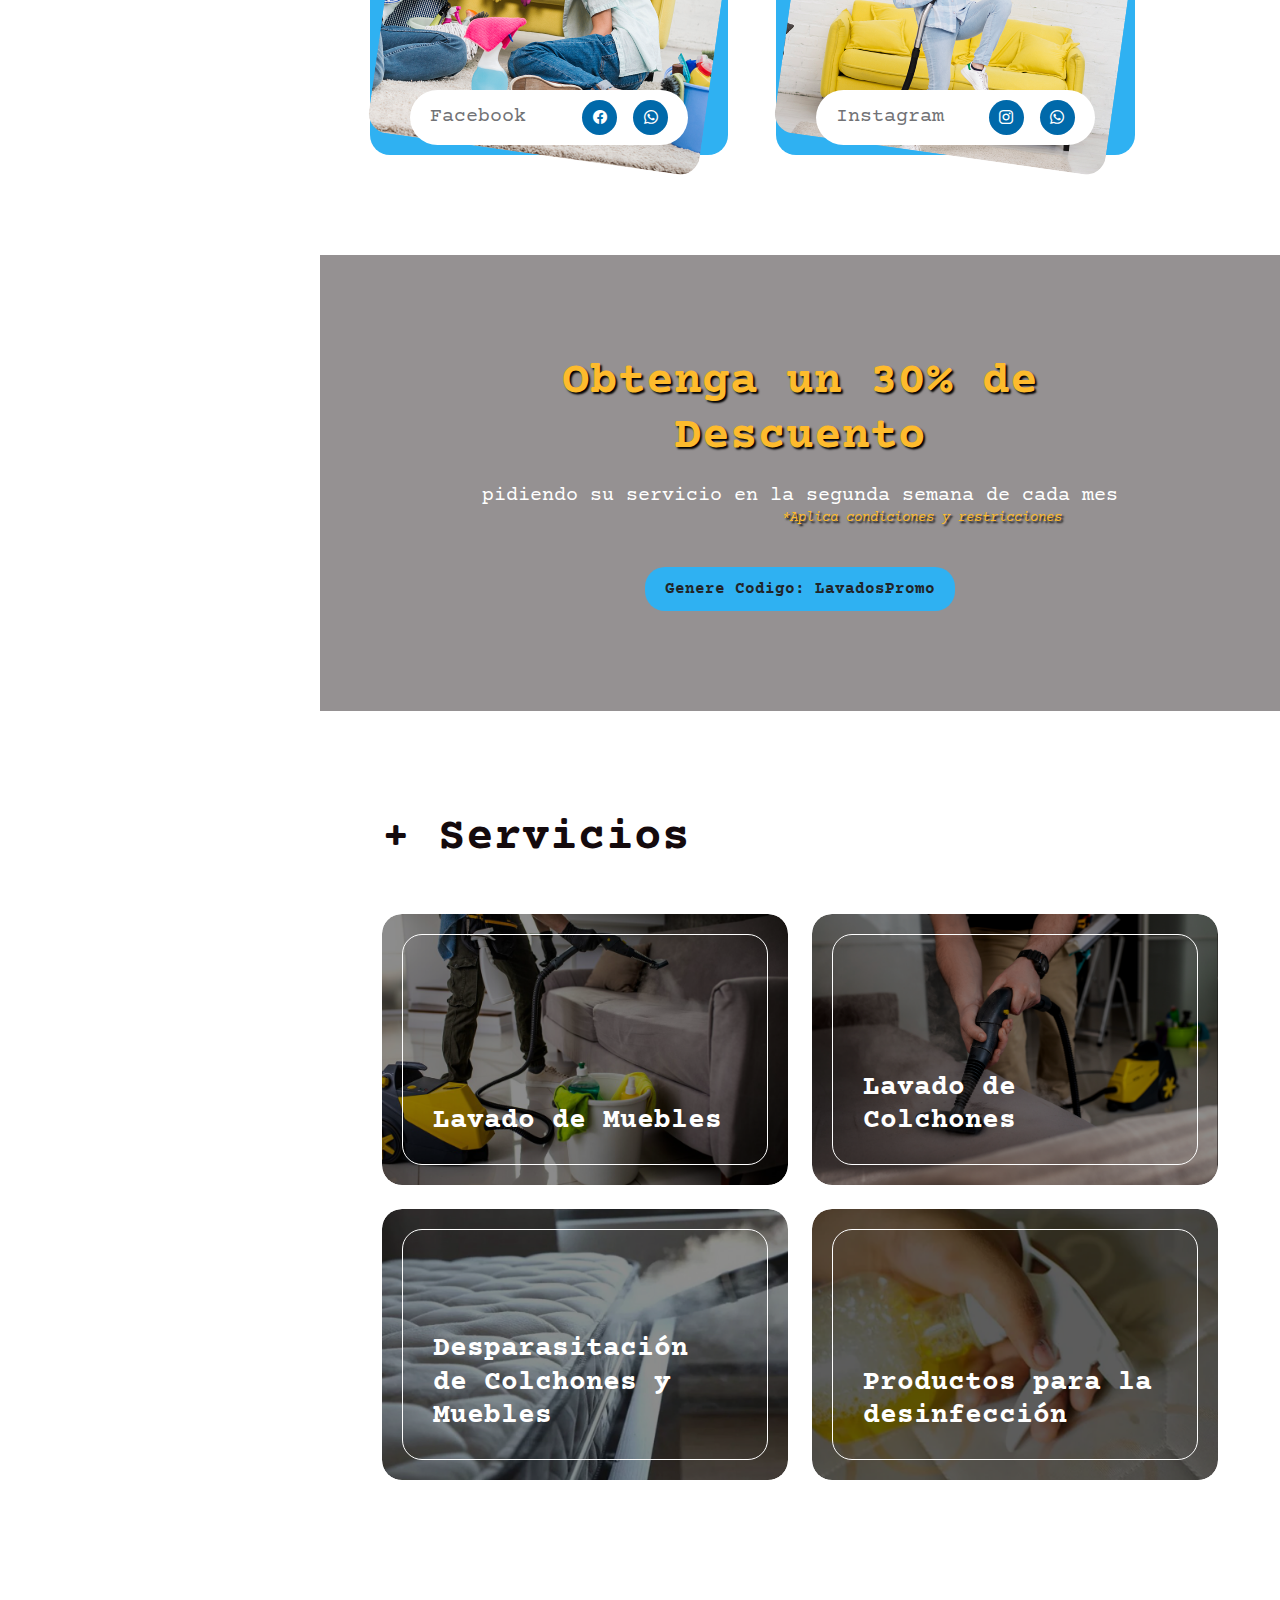
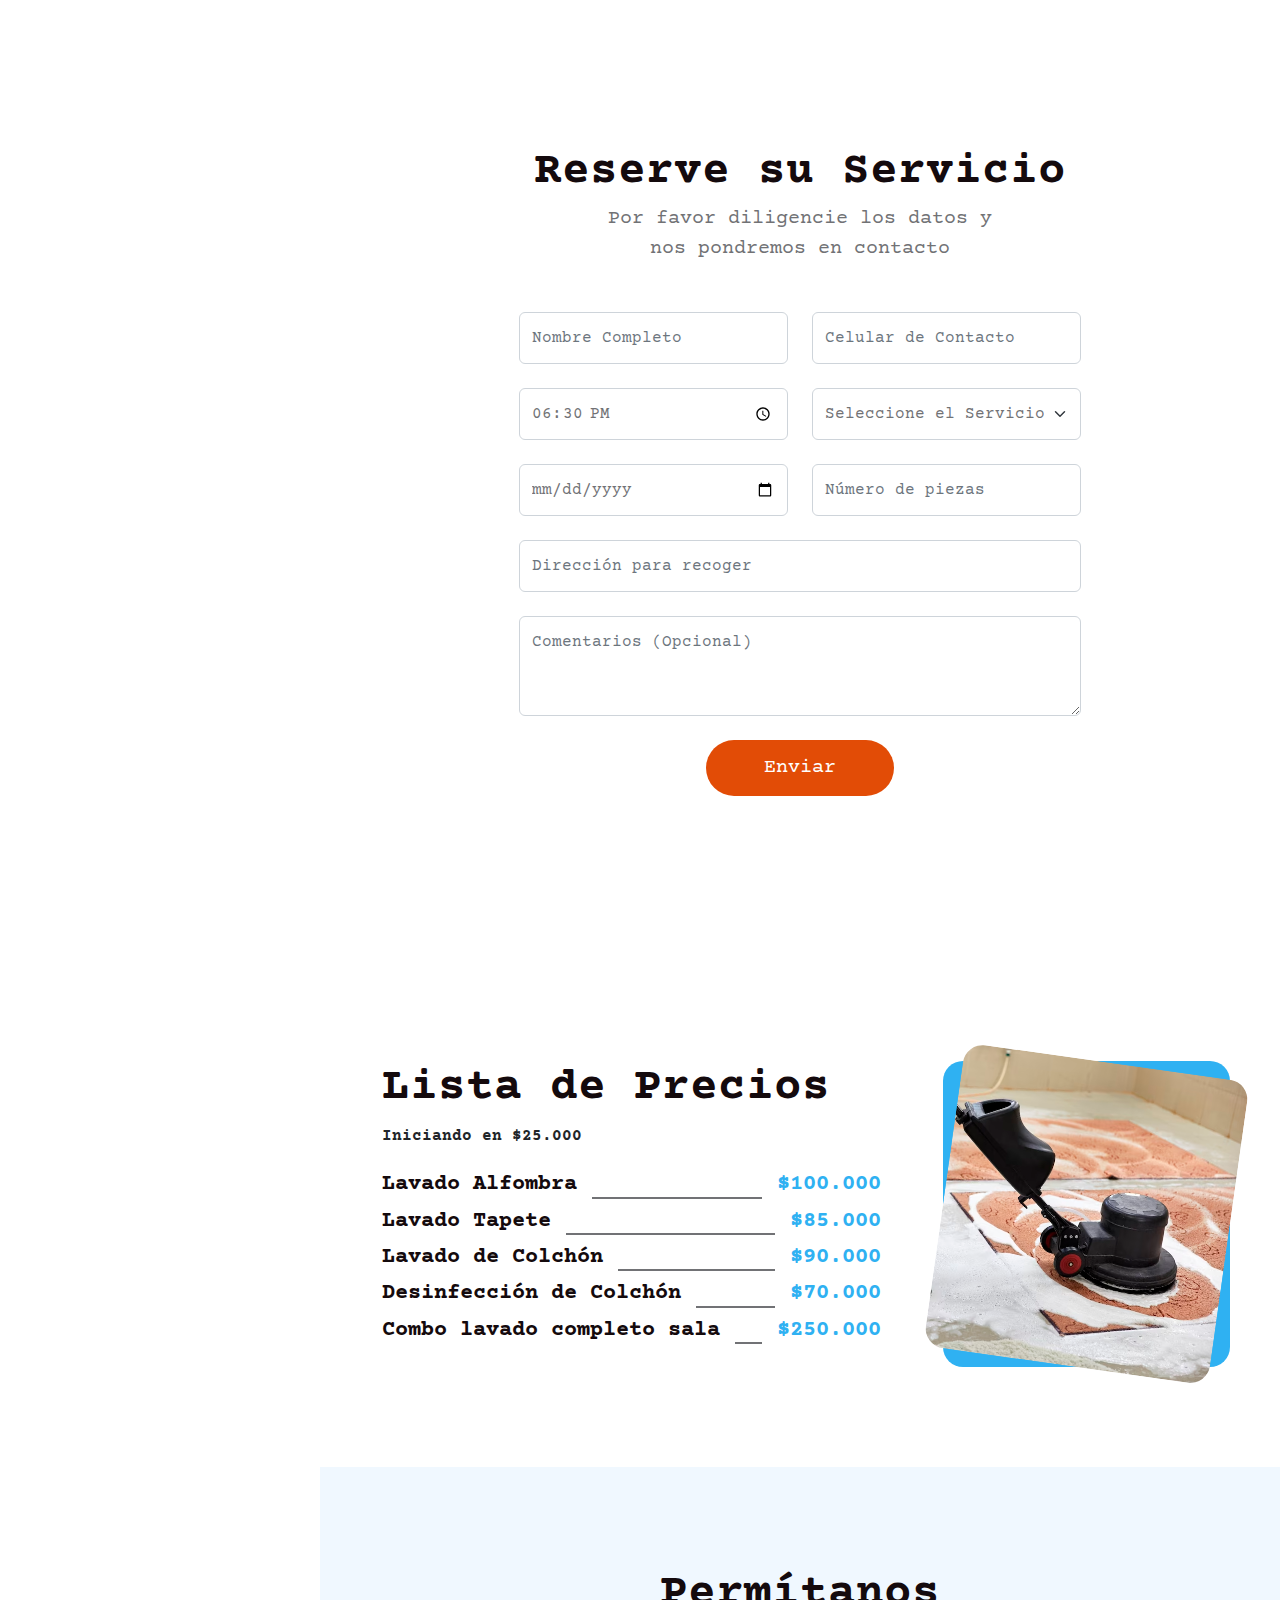
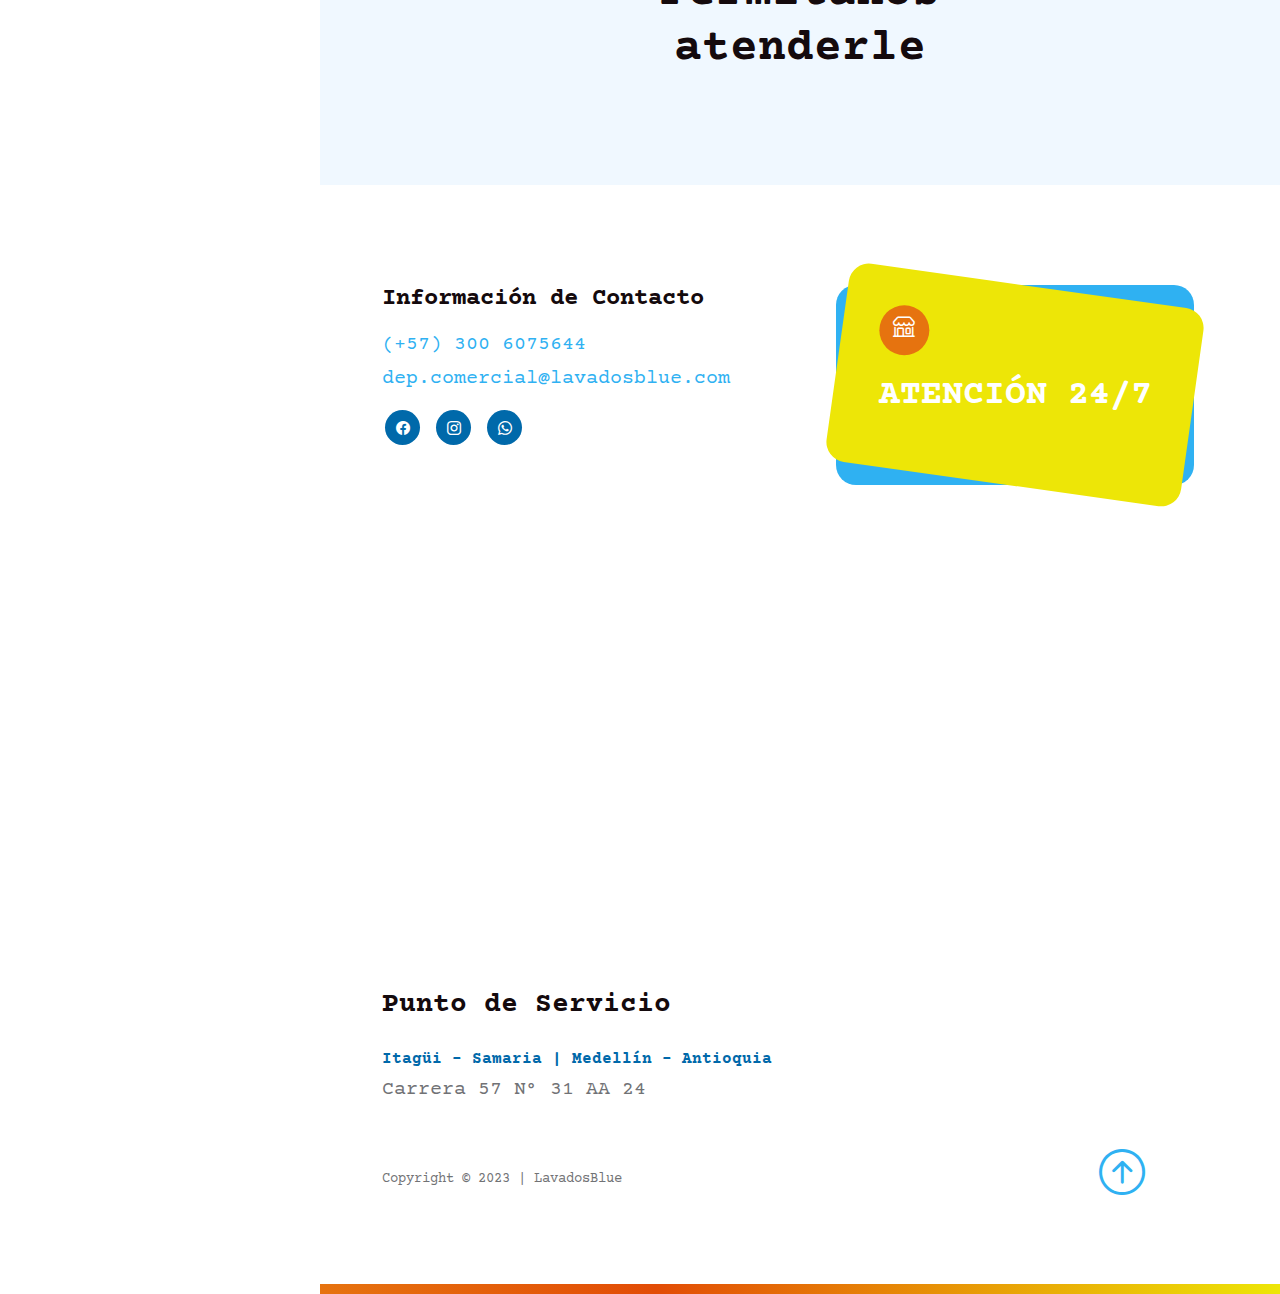
==== commit 464ff790: "mejora redaccion" ====
--- a/index.html
+++ b/index.html
@@ -114,7 +114,7 @@
                                     <h2 class="mb-4">¿Quienes Somos?</h2>
 
                                     <div class="border-bottom pb-3 mb-5">
-                                        <p>Nuestro emprendimiento inicia desde la necesidad de ofrecer una mejor alternativa a las ya existentes en el mercado Medellinense, para el lavado de Alfombras; en nuestra experiencia, hemos notado ausencia de un servicio eficiente, a causa de las implicaciones que este tipo de servicio tiene por la amplia gama y tipos de piezas que se deben manejar, en cuanto sus materiales, ya que implican técnicas, productos y manipulación con una base de conocimiento adecuada.</p>
+                                        <p>Nuestro emprendimiento inicia desde la necesidad de ofrecer una mejor alternativa a las ya existentes en el mercado Medellinense, para el lavado de Alfombras; en nuestra experiencia, hemos notado ausencia de un servicio eficiente, a causa de las implicaciones que este tipo de producto <em>(pieza)</em> tiene, ya sea por el tamaño de esta o por la amplia gama existente, considerando sus materiales, tipos de manufactura y procedencias, pues dependiendo de estos, se requiere aplicar técnicas, productos y manipulación con una base de conocimiento adecuada.</p>
                                     </div>
                                 </div>
 
@@ -397,7 +397,7 @@
                                     </p>
 
                                     <p class="text-white d-flex">
-                                        <a href="mailto:info@yourgmail.com" class="site-footer-link">
+                                        <a href="mailto:dep.comercial@lavadosblue.com?subject=Deseo%20más%20información%20de%20sus%20servicios&body=Deseo%20información%20sobre%20los%20productos%20que%20usan%20en%20sus%20procedimientos" class="site-footer-link">
                                             dep.comercial@lavadosblue.com
                                         </a>
                                     </p>
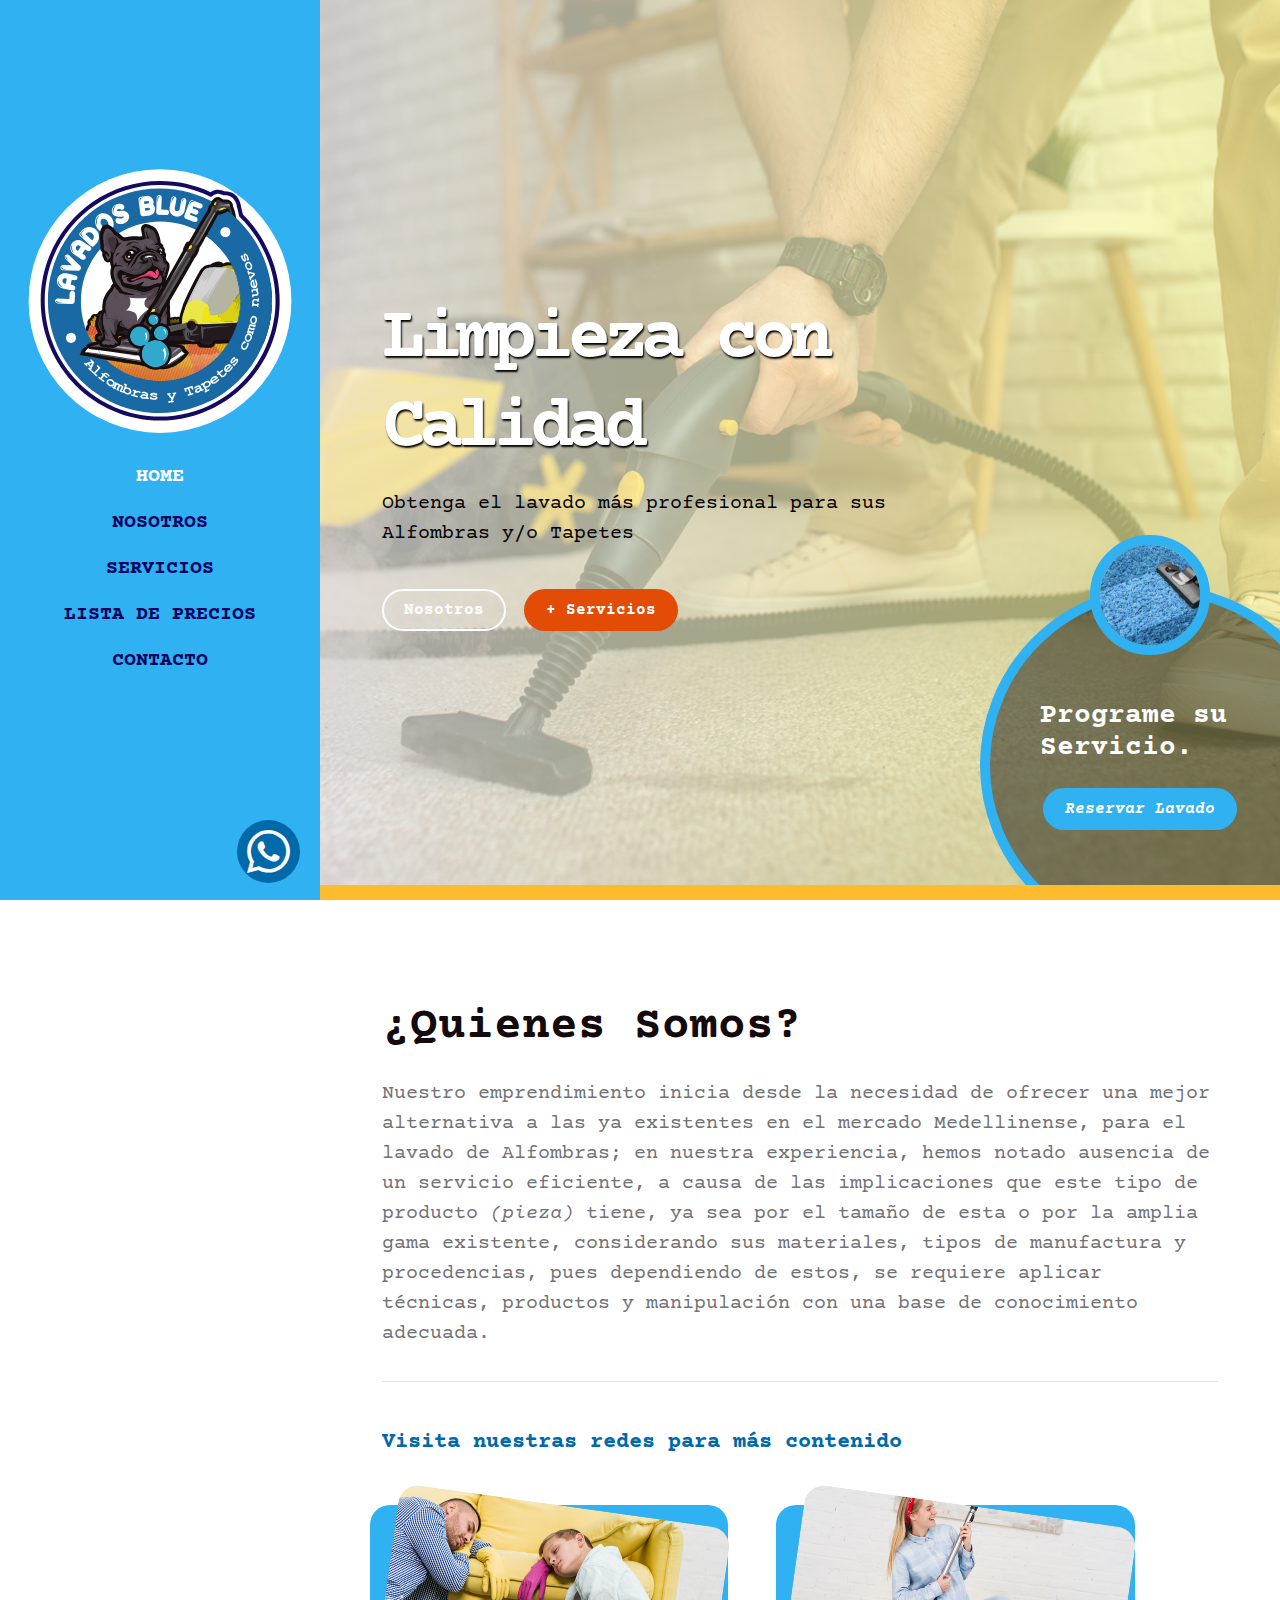
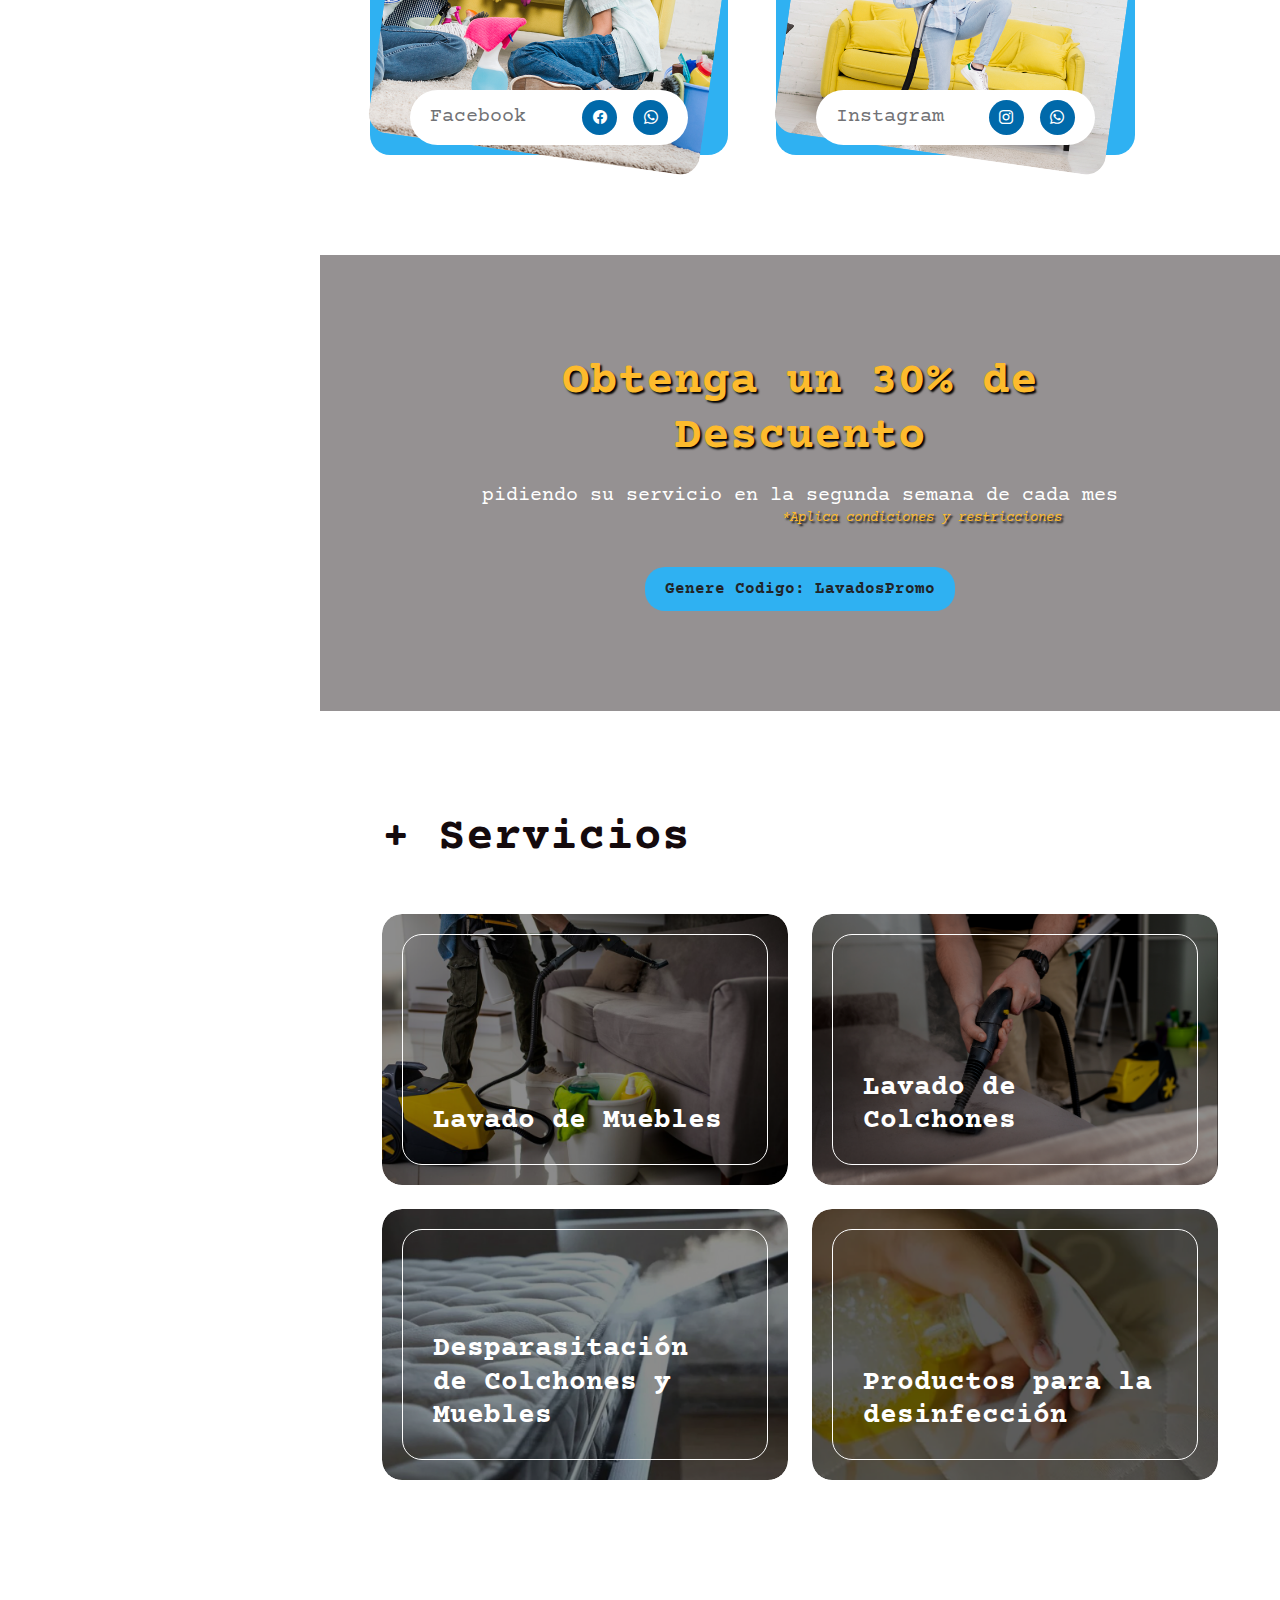
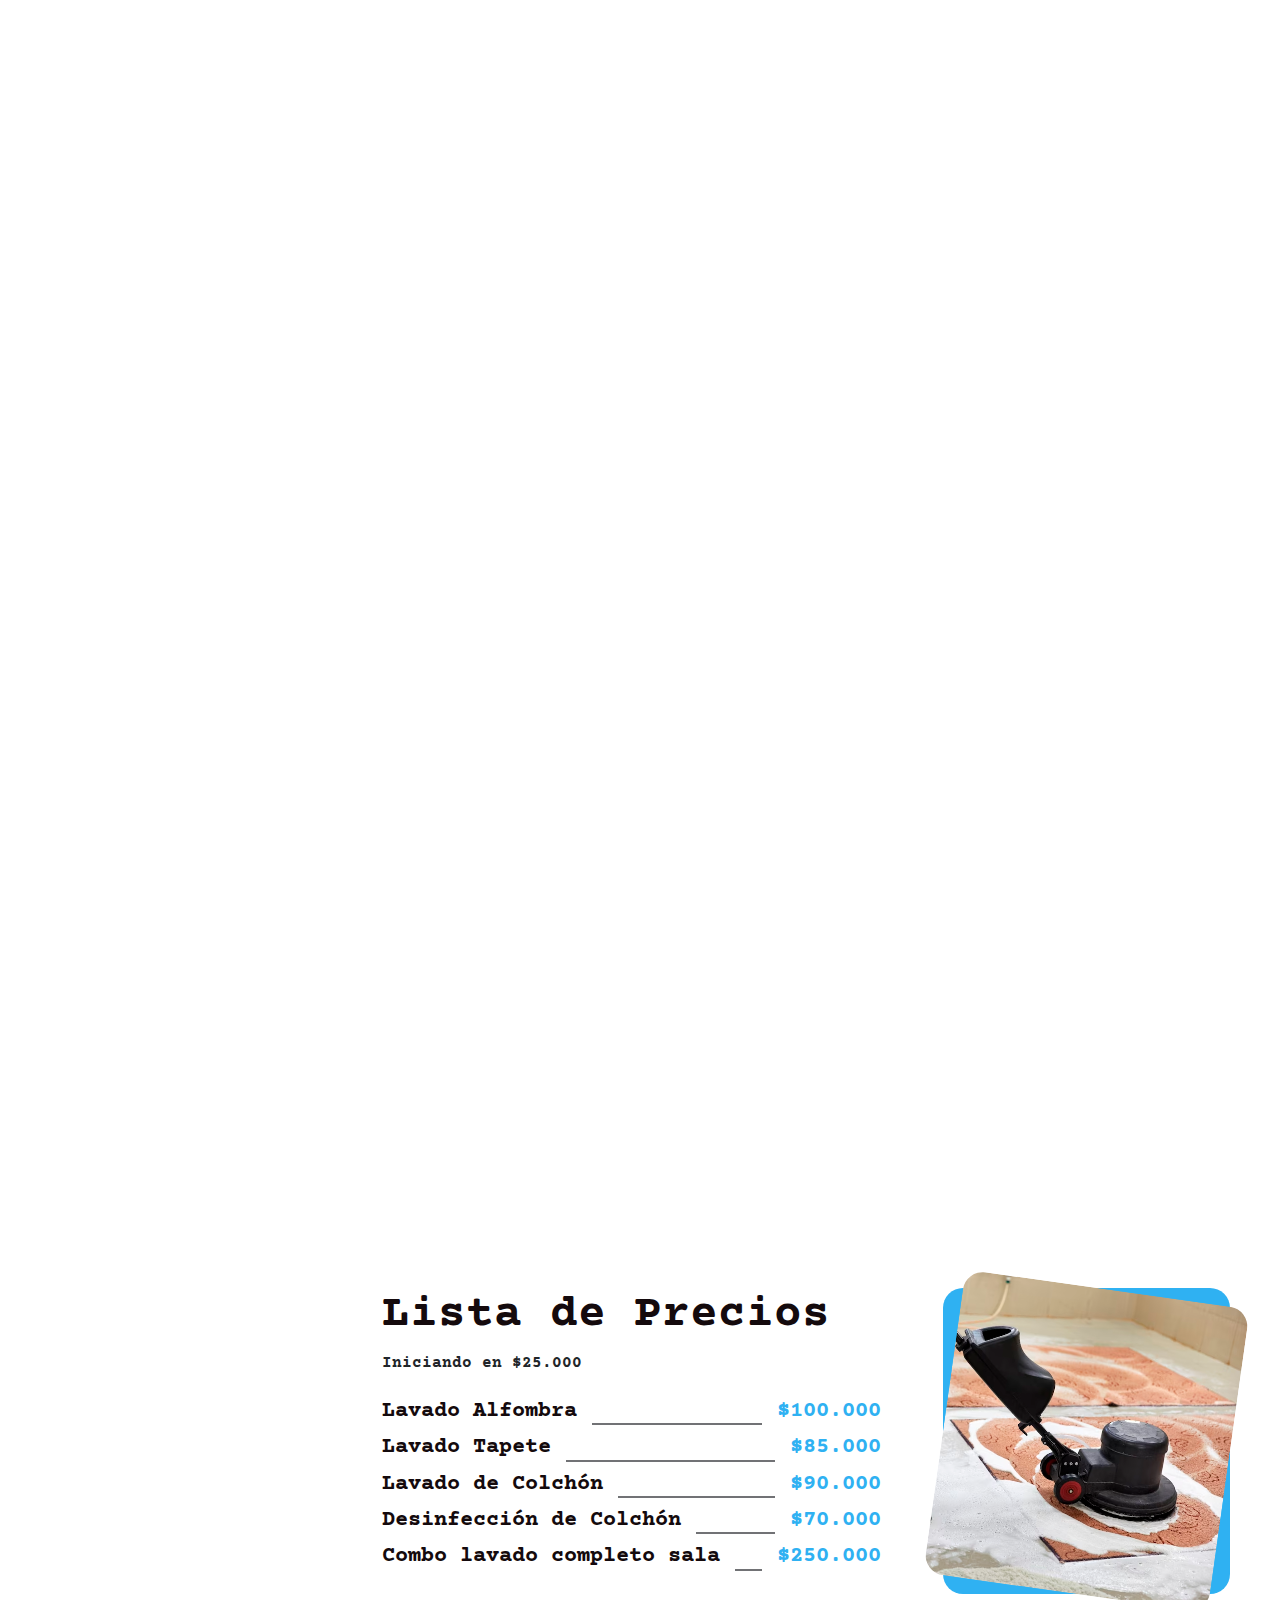
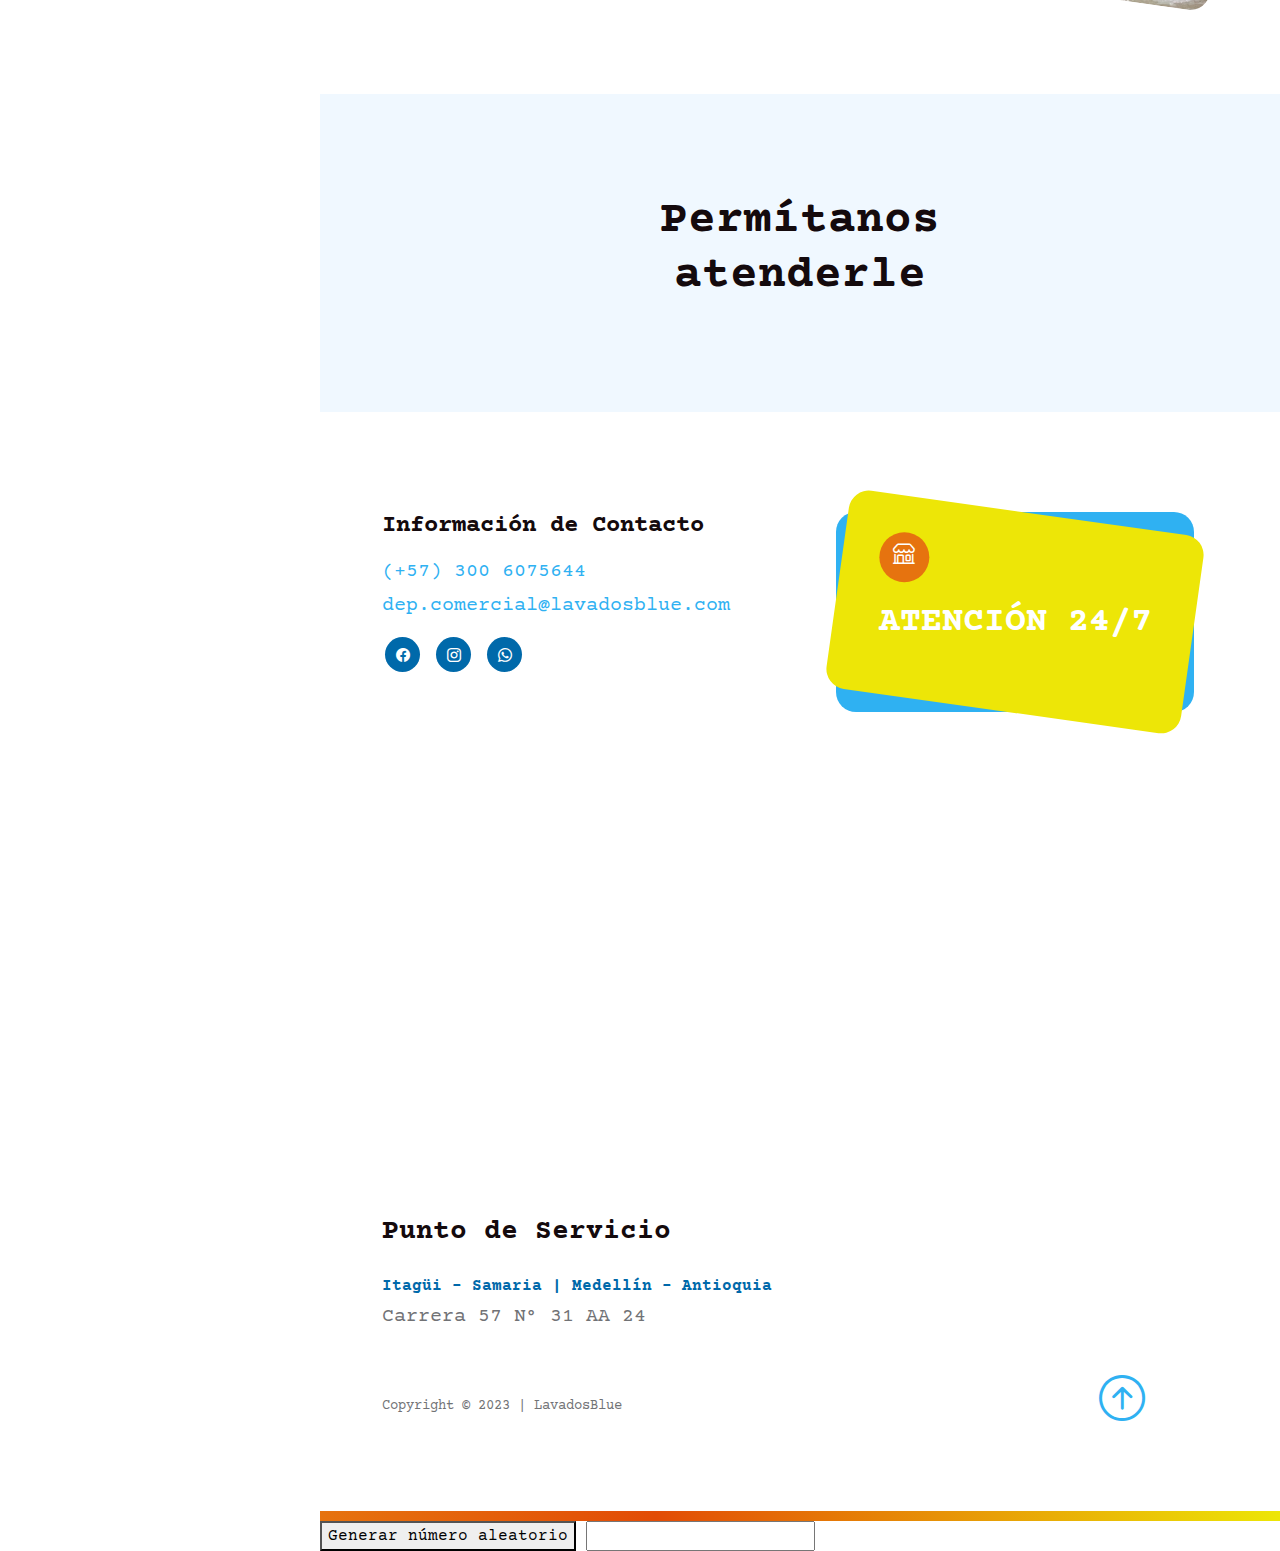
==== commit 878a2952: "codigo genera numero aleatorio" ====
--- a/index.html
+++ b/index.html
@@ -47,7 +47,7 @@
 
                     <div class="position-sticky sidebar-sticky d-flex flex-column justify-content-center align-items-center">
                         <a class="navbar-brand" href="index.html">
-                            <img src="images/logo_blue.svg" class="logo-image img-fluid" align="">
+                            <img src="images/logo_blue.svg" class="logo-image img-fluid">
                         </a>
 
                         <ul class="nav flex-column">
@@ -82,6 +82,9 @@
 
                             <div class="container">
                                 <div class="row">
+                                    <div class="col-lg-12 col-12"> 
+                                        <a class="logomostrar" href="index.html"><img style="width: 373px;" src="images/logo_blue.svg" class="logo-image img-fluid"></a>
+                                    </div>                                  
 
                                     <div class="col-lg-8 col-12">
                                         <h1 class="text-white mb-lg-3 mb-4" style="text-shadow: 1px 2px 2px black;
@@ -246,7 +249,18 @@
                         <div class="row">
 
                             <div class="col-lg-10 col-12 mx-auto">
-                                <form action="#" method="post" class="custom-form booking-form" id="bb-booking-form" role="form">
+
+
+<!-- form.123formbuilder.com script begins here -->
+<iframe allowTransparency="true" style="min-height:1000px; height:inherit;" width="100%" id="contactform123" name="contactform123" marginwidth="0" marginheight="0" frameborder="0" src="https://form.123formbuilder.com/my-contact-form-6505524.html">
+    <p>Su navegador no soporta iframes. El formulario de contacto no se puede visualizar. Utilice otro método de contacto (teléfono, e-mail.)</p>
+    </iframe>
+    <!-- form.123formbuilder.com script ends here -->
+
+
+
+
+                                <!-- <form action="#" method="post" class="custom-form booking-form" id="bb-booking-form" name="reserva" role="form">
                                     <div class="text-center mb-5">
                                         <h2 class="mb-1">Reserve su Servicio</h2>
 
@@ -297,7 +311,14 @@
                                             <button type="submit" class="form-control">Enviar</button>
                                         </div>
                                     </div>
-                                </form>
+                                </form> -->
+
+
+
+
+
+
+
                         </div>
                     </div>
                 </section>
@@ -501,14 +522,29 @@
                         </div>
                     </div>                    
                 </footer>
+
+
+                <button onclick="generateRandomNumber()">Generar número aleatorio</button>
+                <input type="text" id="randomNumberInput">
+
+
             </div>
             
-
+            <script>
+                function generateRandomNumber() {
+                  // Genera un número aleatorio entre 0 y 100
+                  var randomNumber = Math.random() * 100;
+              
+                  // Asigna el número aleatorio al input
+                  document.getElementById('randomNumberInput').value = randomNumber;
+                }
+              </script>
         <!-- JAVASCRIPT FILES -->
         <script src="js/jquery.min.js"></script>
         <script src="js/bootstrap.min.js"></script>
         <script src="js/click-scroll.js"></script>
         <script src="js/custom.js"></script>
 
+
     </body>
 </html>--- a/css/estilosLavados.css
+++ b/css/estilosLavados.css
@@ -278,7 +278,7 @@
   position: fixed;
   top: 0;
   bottom: 0;
-  right: 0;
+  right: 65px;
   z-index: 222;
   border: 0;
   padding: 0;
@@ -676,6 +676,12 @@
   border-color: transparent;
 }
 
+/*---------------------------------------
+ FORM 123FORMS              
+-----------------------------------------*/
+.branding-action-bar{
+  display: none !important;
+}
 
 /*---------------------------------------
   SITE FOOTER              
@@ -771,6 +777,10 @@
   top: -32px;
   right: 17px;
 }
+
+.logomostrar{
+  display: none;
+}
 /*---------------------------------------
   RESPONSIVE STYLES               
 -----------------------------------------*/
@@ -836,6 +846,10 @@
     font-size: 14px;
     padding: 10px 20px;
   }
+  .logomostrar{
+    display: inherit;
+    text-align: center;
+  }
 }
 
 @media screen and (max-width: 480px) {
@@ -866,5 +880,7 @@
   .booking-form {
     padding: 35px;
   }
-}
-
+
+
+}
+
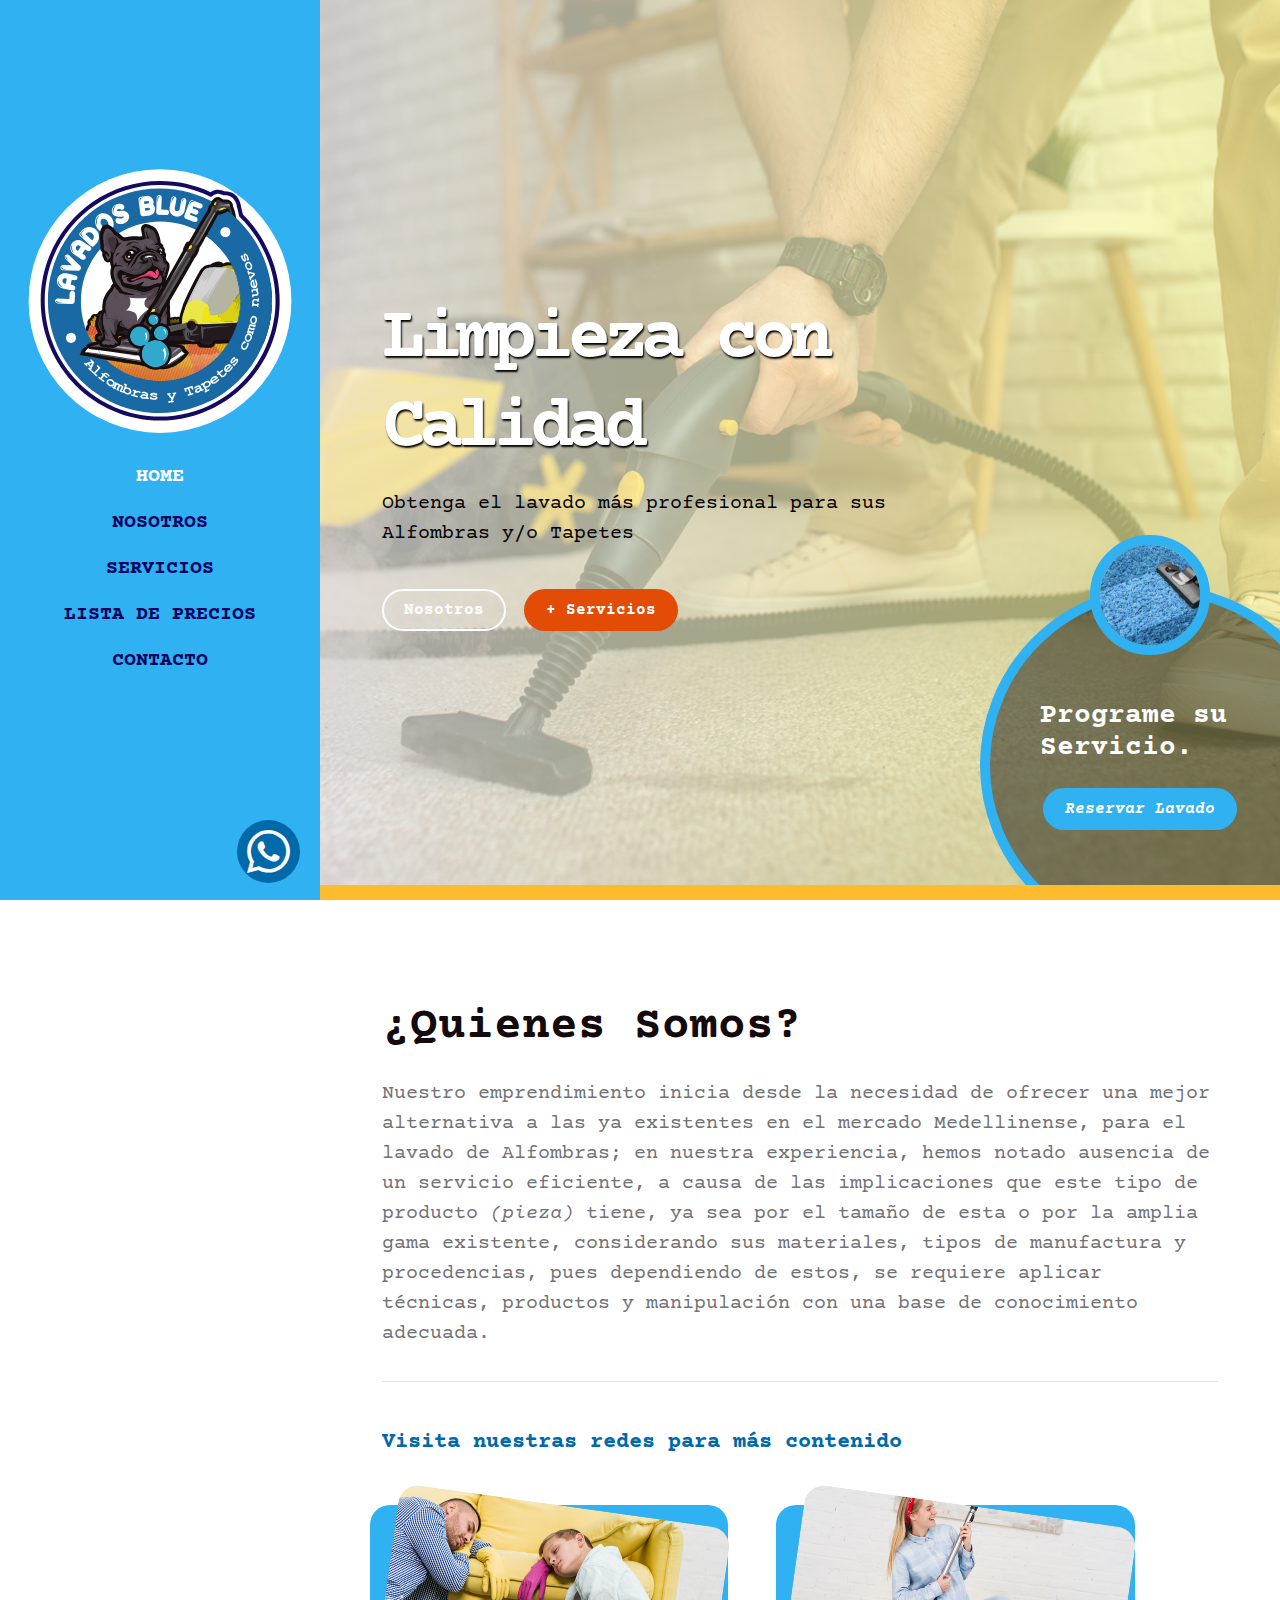
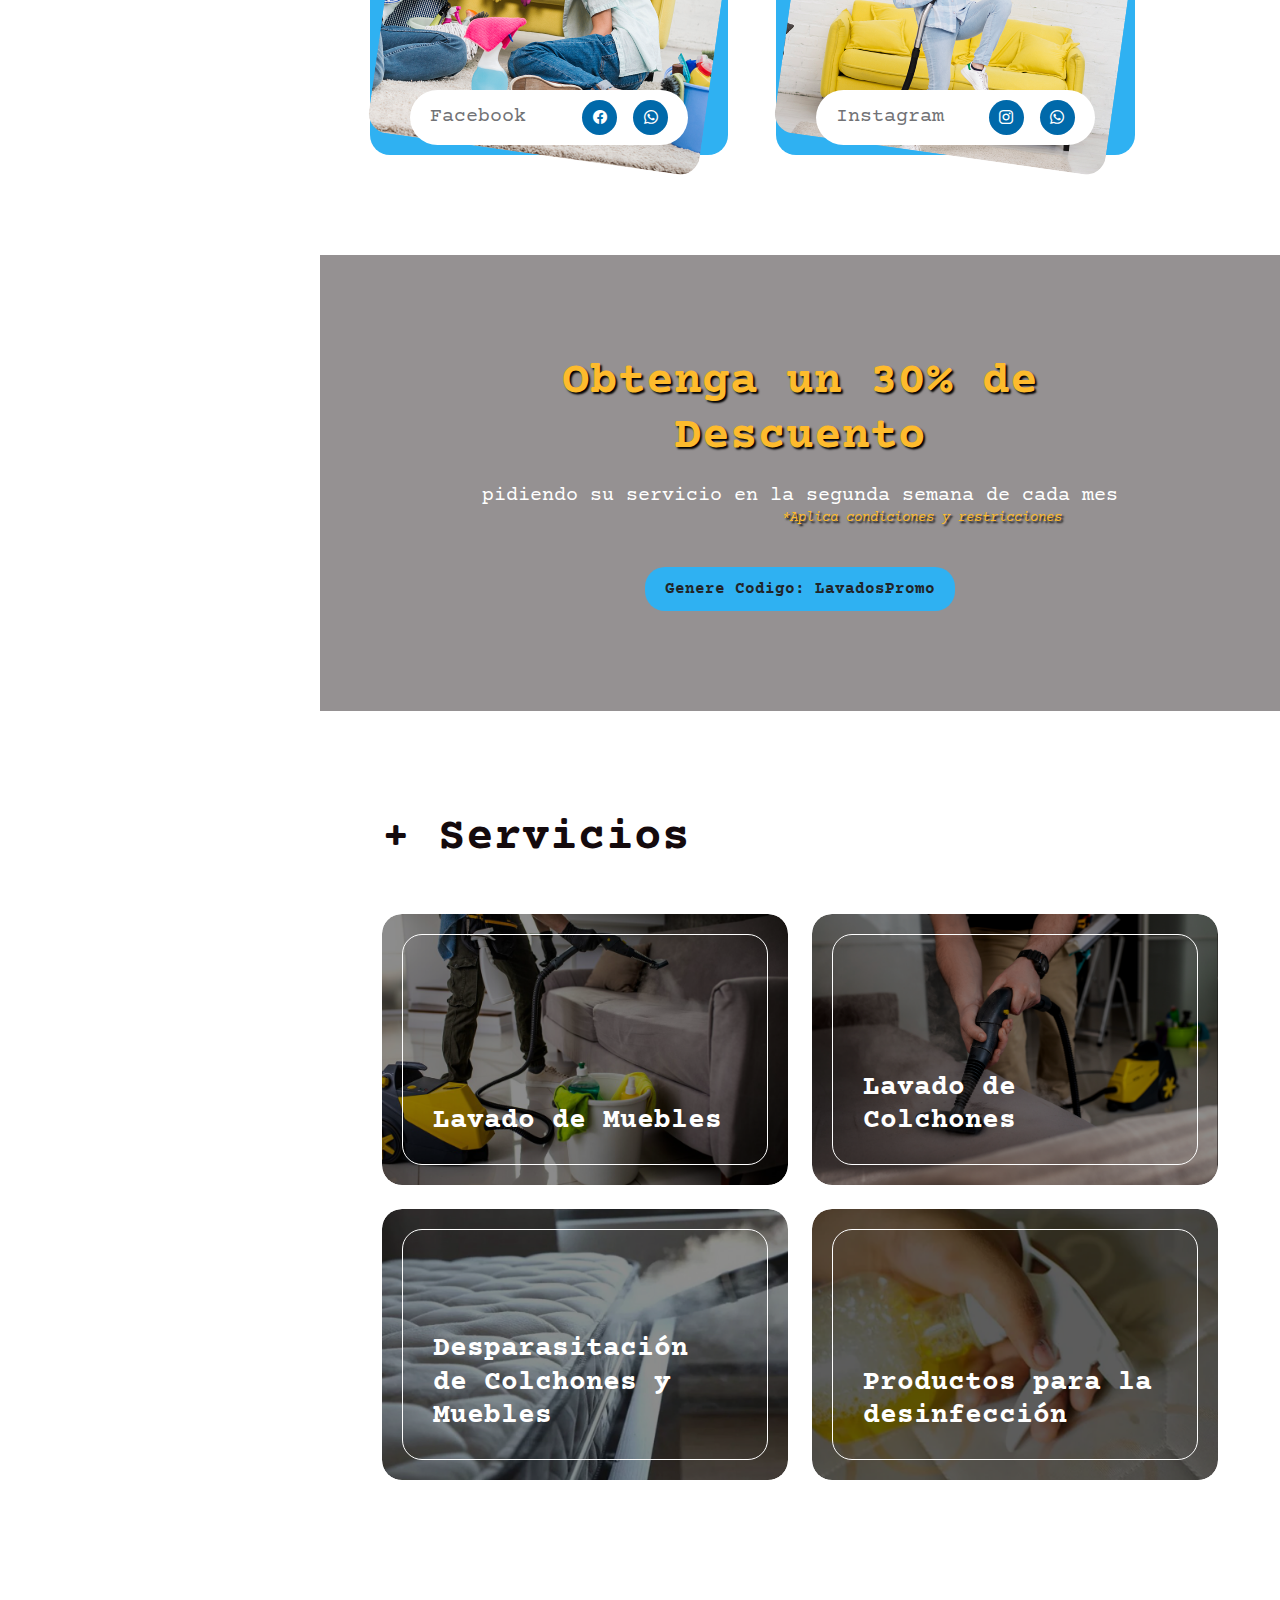
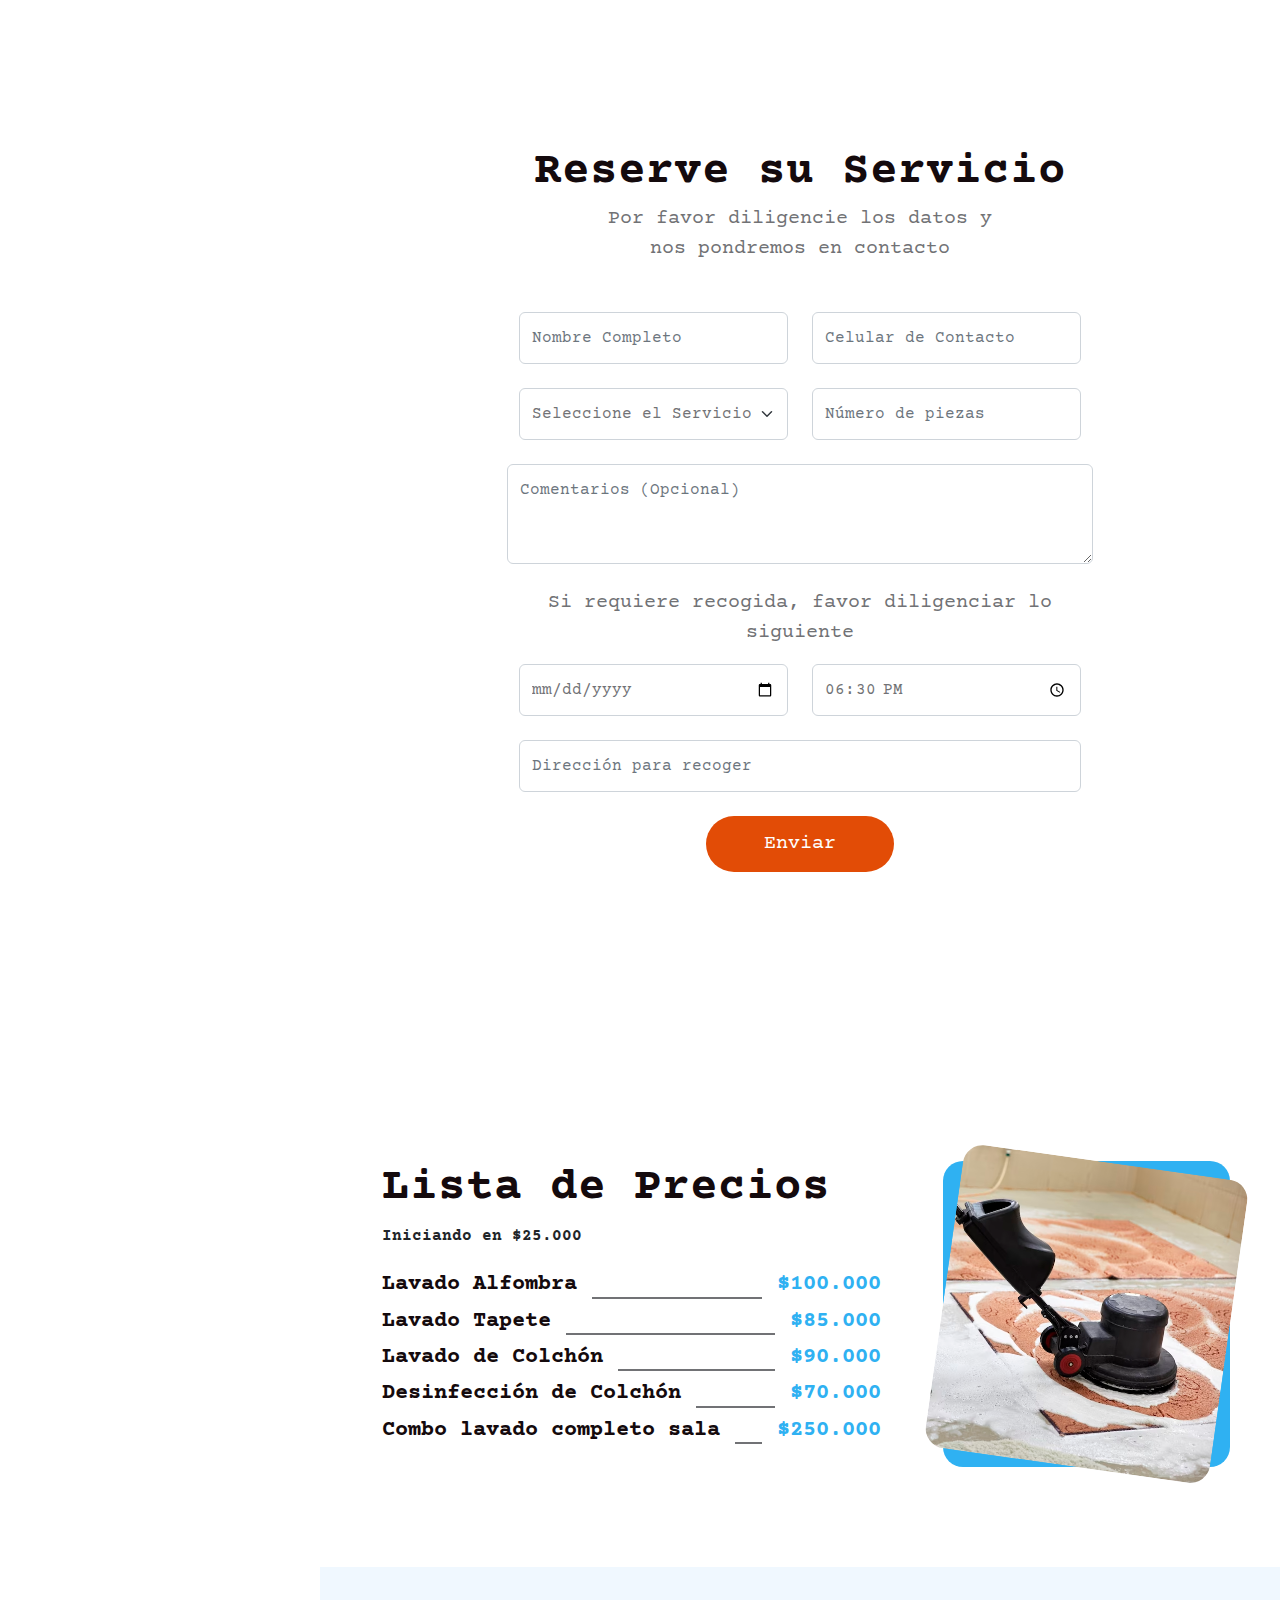
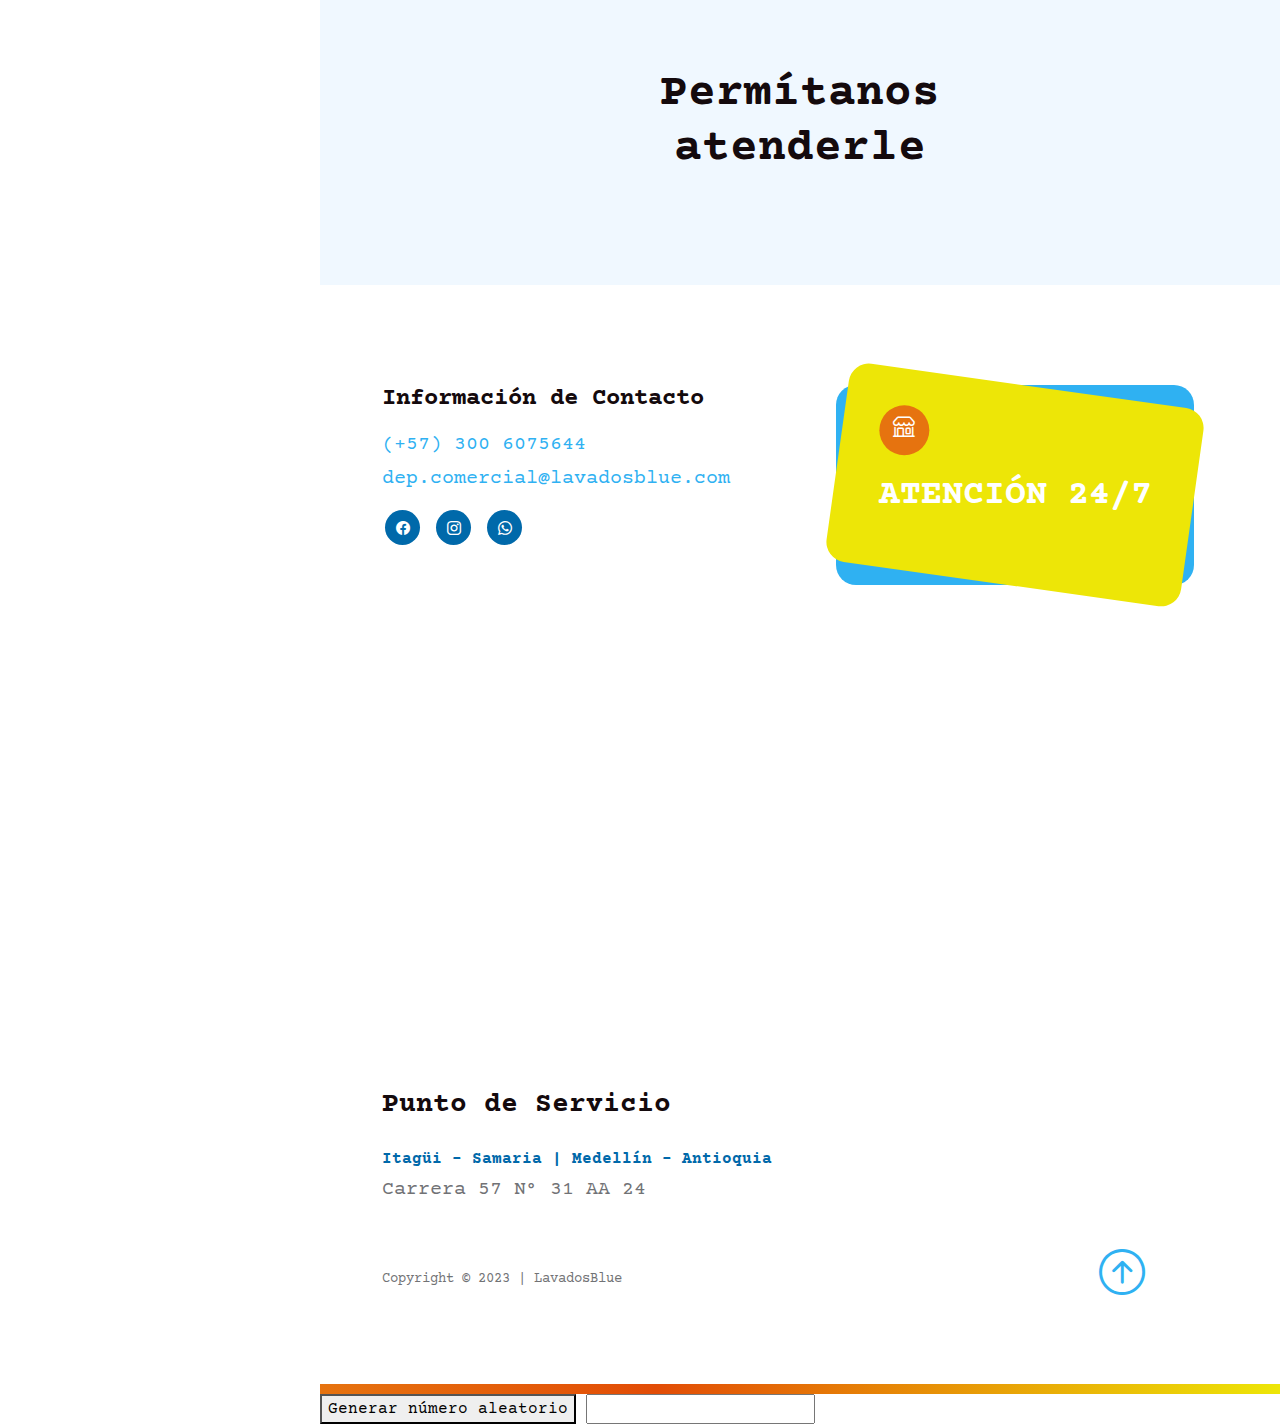
==== commit 0c36659d: "nuevoformulario JavaScript sin BackEnd" ====
--- a/index.html
+++ b/index.html
@@ -252,66 +252,83 @@
 
 
 <!-- form.123formbuilder.com script begins here -->
-<iframe allowTransparency="true" style="min-height:1000px; height:inherit;" width="100%" id="contactform123" name="contactform123" marginwidth="0" marginheight="0" frameborder="0" src="https://form.123formbuilder.com/my-contact-form-6505524.html">
+<!-- <iframe allowTransparency="true" style="min-height:1000px; height:inherit;" width="100%" id="contactform123" name="contactform123" marginwidth="0" marginheight="0" frameborder="0" src="https://form.123formbuilder.com/my-contact-form-6505524.html">
     <p>Su navegador no soporta iframes. El formulario de contacto no se puede visualizar. Utilice otro método de contacto (teléfono, e-mail.)</p>
-    </iframe>
+    </iframe> -->
     <!-- form.123formbuilder.com script ends here -->
 
 
 
 
-                                <!-- <form action="#" method="post" class="custom-form booking-form" id="bb-booking-form" name="reserva" role="form">
-                                    <div class="text-center mb-5">
-                                        <h2 class="mb-1">Reserve su Servicio</h2>
-
-                                        <p>Por favor diligencie los datos y <br>nos pondremos en contacto</p>
-                                    </div>
-
-                                    <div class="booking-form-body">
-                                        <div class="row">
-
-                                            <div class="col-lg-6 col-12">
-                                                <input type="text" name="bb-name" id="bb-name" class="form-control" placeholder="Nombre Completo" required>
-                                            </div>
-
-                                            <div class="col-lg-6 col-12">
-                                                <input type="tel" class="form-control" name="bb-phone" placeholder="Celular de Contacto" pattern="" required="">
-                                            </div>
-                                        
-                                            <div class="col-lg-6 col-12">
-                                                <input class="form-control" type="time" name="bb-time" value="18:30" />
-                                            </div>
-
-                                            <div class="col-lg-6 col-12">
-                                                <select class="form-select form-control" name="bb-branch" id="bb-branch" aria-label="Default select example">
-                                                    <option selected="">Seleccione el Servicio</option>
-                                                    <option value="Grünberger">Lavado de Alfombra</option>
-                                                    <option value="Weinbergsweg">Lavado de Tapete</option>
-                                                    <option value="Weinbergsweg">Lavado de Mueble</option>
-                                                    <option value="Behrenstraße">Lavado de Colchón</option>
-                                                    <option value="Behrenstraße">Desparasitado de Colchón</option>                                                    
-                                                </select>
-
-                                            </div>
-                                            <div class="col-lg-6 col-12">
-                                                <input type="date" name="bb-date" id="bb-date" class="form-control" placeholder="Date" required>
-                                            </div>
-
-                                            <div class="col-lg-6 col-12">
-                                                <input type="number" name="bb-number" id="bb-number" class="form-control" placeholder="Número de piezas" required>
-                                            </div>
-                                            <div class="col-lg-12 col-12">
-                                                <input type="text" name="bb-direccion" id="bb-direccion" class="form-control" placeholder="Dirección para recoger" required>
-                                            </div>
-                                        </div>
-
-                                        <textarea name="bb-message" rows="3" class="form-control" id="bb-message" placeholder="Comentarios (Opcional)"></textarea>
-
-                                        <div class="col-lg-4 col-md-10 col-8 mx-auto">
-                                            <button type="submit" class="form-control">Enviar</button>
-                                        </div>
-                                    </div>
-                                </form> -->
+
+
+
+
+
+
+
+
+
+
+
+
+
+    <form action="#" method="post" class="custom-form booking-form" id="bb-booking-form" name="reserva" role="form">
+        <div class="text-center mb-5">
+            <h2 class="mb-1">Reserve su Servicio</h2>
+
+            <p>Por favor diligencie los datos y <br>nos pondremos en contacto</p>
+        </div>
+
+        <div class="booking-form-body">
+            <div class="row">
+
+                <div class="col-lg-6 col-12">
+                    <input type="text" name="bb-name" id="bb-name" class="form-control" placeholder="Nombre Completo" >
+                </div>
+
+                <div class="col-lg-6 col-12">
+                    <input type="text" class="form-control" name="bb-phone" placeholder="Celular de Contacto">
+                </div>
+
+                <div class="col-lg-6 col-12">
+                    <select class="form-select form-control" name="bb-branch" id="bb-branch" aria-label="Default select example">
+                        <option selected="">Seleccione el Servicio</option>
+                        <option value="Lavado de Alfombra">Lavado de Alfombra</option>
+                        <option value="Lavado de Tapete">Lavado de Tapete</option>
+                        <option value="Lavado de Mueble">Lavado de Mueble</option>
+                        <option value="Lavado de Colchón">Lavado de Colchón</option>
+                        <option value="Desparasitado de Colchón">Desparasitado de Colchón</option>                                                    
+                    </select>
+                </div>
+                <div class="col-lg-6 col-12">
+                    <input type="number" name="bb-number" id="bb-number" class="form-control" placeholder="Número de piezas" >
+                </div>
+                <textarea name="bb-message" rows="3" class="form-control" id="bb-message" placeholder="Comentarios (Opcional)"></textarea>
+                <p style="text-align: center;">Si requiere recogida, favor diligenciar lo siguiente</p>
+                <div class="col-lg-6 col-12">
+                    <input type="date" name="bb-date" id="bb-date" class="form-control" placeholder="Date" >
+                </div>
+                <div class="col-lg-6 col-12">
+                    <input class="form-control" type="time" name="bb-time" value="18:30" />
+                </div>
+                <div class="col-lg-12 col-12">
+                    <input type="text" name="bb-direccion" id="bb-direccion" class="form-control" placeholder="Dirección para recoger" >
+                </div>
+            </div>           
+
+            <div class="col-lg-4 col-md-10 col-8 mx-auto">
+                <button type="submit" class="form-control">Enviar</button>
+            </div>
+        </div>
+    </form>
+    <a href="mailto:lavadosblue@gmail.com" id="trucazo">mail</a>
+
+
+
+
+
+
 
 
 
@@ -545,6 +562,30 @@
         <script src="js/click-scroll.js"></script>
         <script src="js/custom.js"></script>
 
+        <script type="text/javascript">
+        
+            const $form = document.querySelector('#bb-booking-form')
+            const $buttonMailto = document.querySelector('#trucazo')
+        
+            $form.addEventListener('submit', handleSubmit)
+        
+            function handleSubmit(event) {
+                event.preventDefault()
+                const form = new FormData(this)
+                // console.log(form.get('bb-name'))
+                $buttonMailto.setAttribute('href', `mailto:lavadosblue@gmail.com?subject=Nombre: ${form.get('bb-name')} 
+                Celular: ${form.get('bb-phone')}
+                &body=${form.get('bb-message')} 
+                -Dirección: ${form.get('bb-direccion')} 
+                -Número de piezas: ${form.get('bb-number')} 
+                -Fecha de recogida: ${form.get('bb-date')} 
+                -Tipo de servicio ${form.get('bb-branch')} 
+                -Hora de recogida ${form.get('bb-time')}`)
+                $buttonMailto.click()
+            }
+            </script>
+
+
 
     </body>
 </html>--- a/css/estilosLavados.css
+++ b/css/estilosLavados.css
@@ -128,7 +128,9 @@
   font-weight: var(--font-weight-bold);
 }
 
-
+#trucazo{
+  opacity: 0;
+}
 /*---------------------------------------
   SECTION               
 -----------------------------------------*/
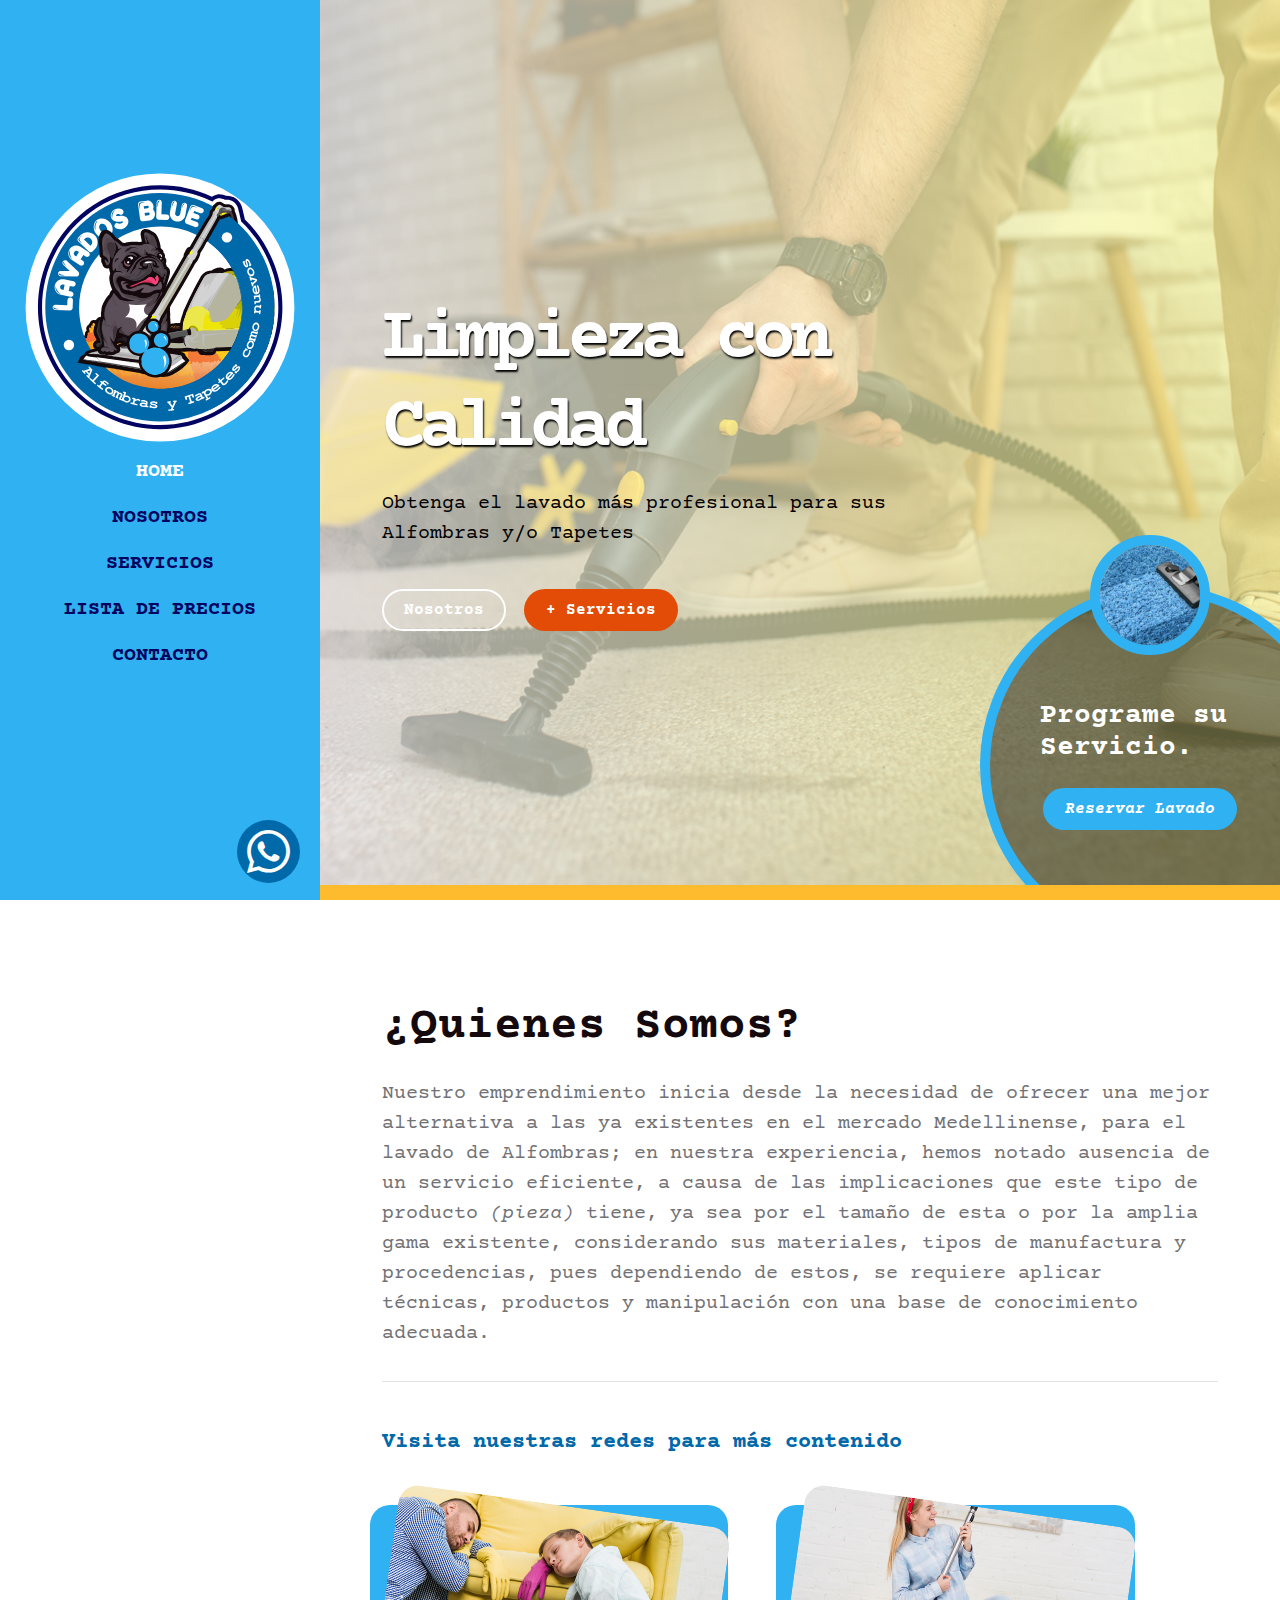
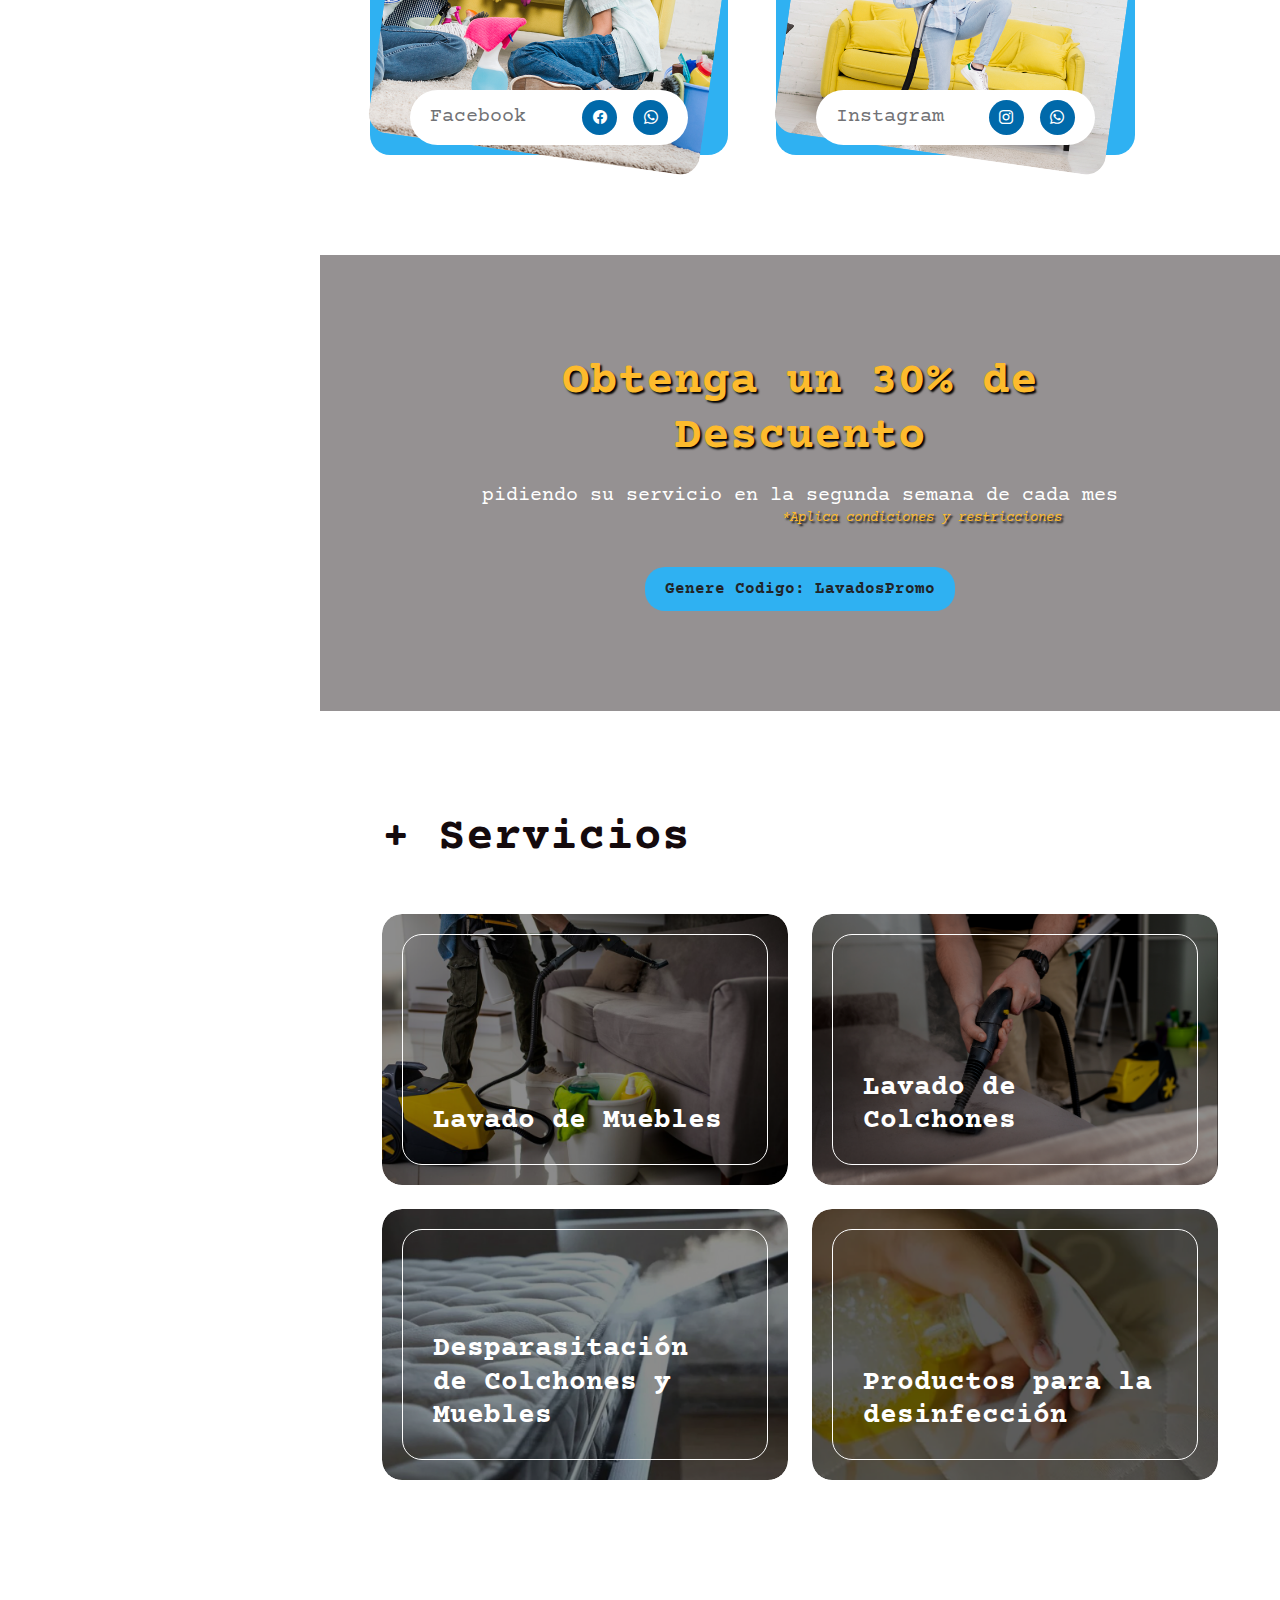
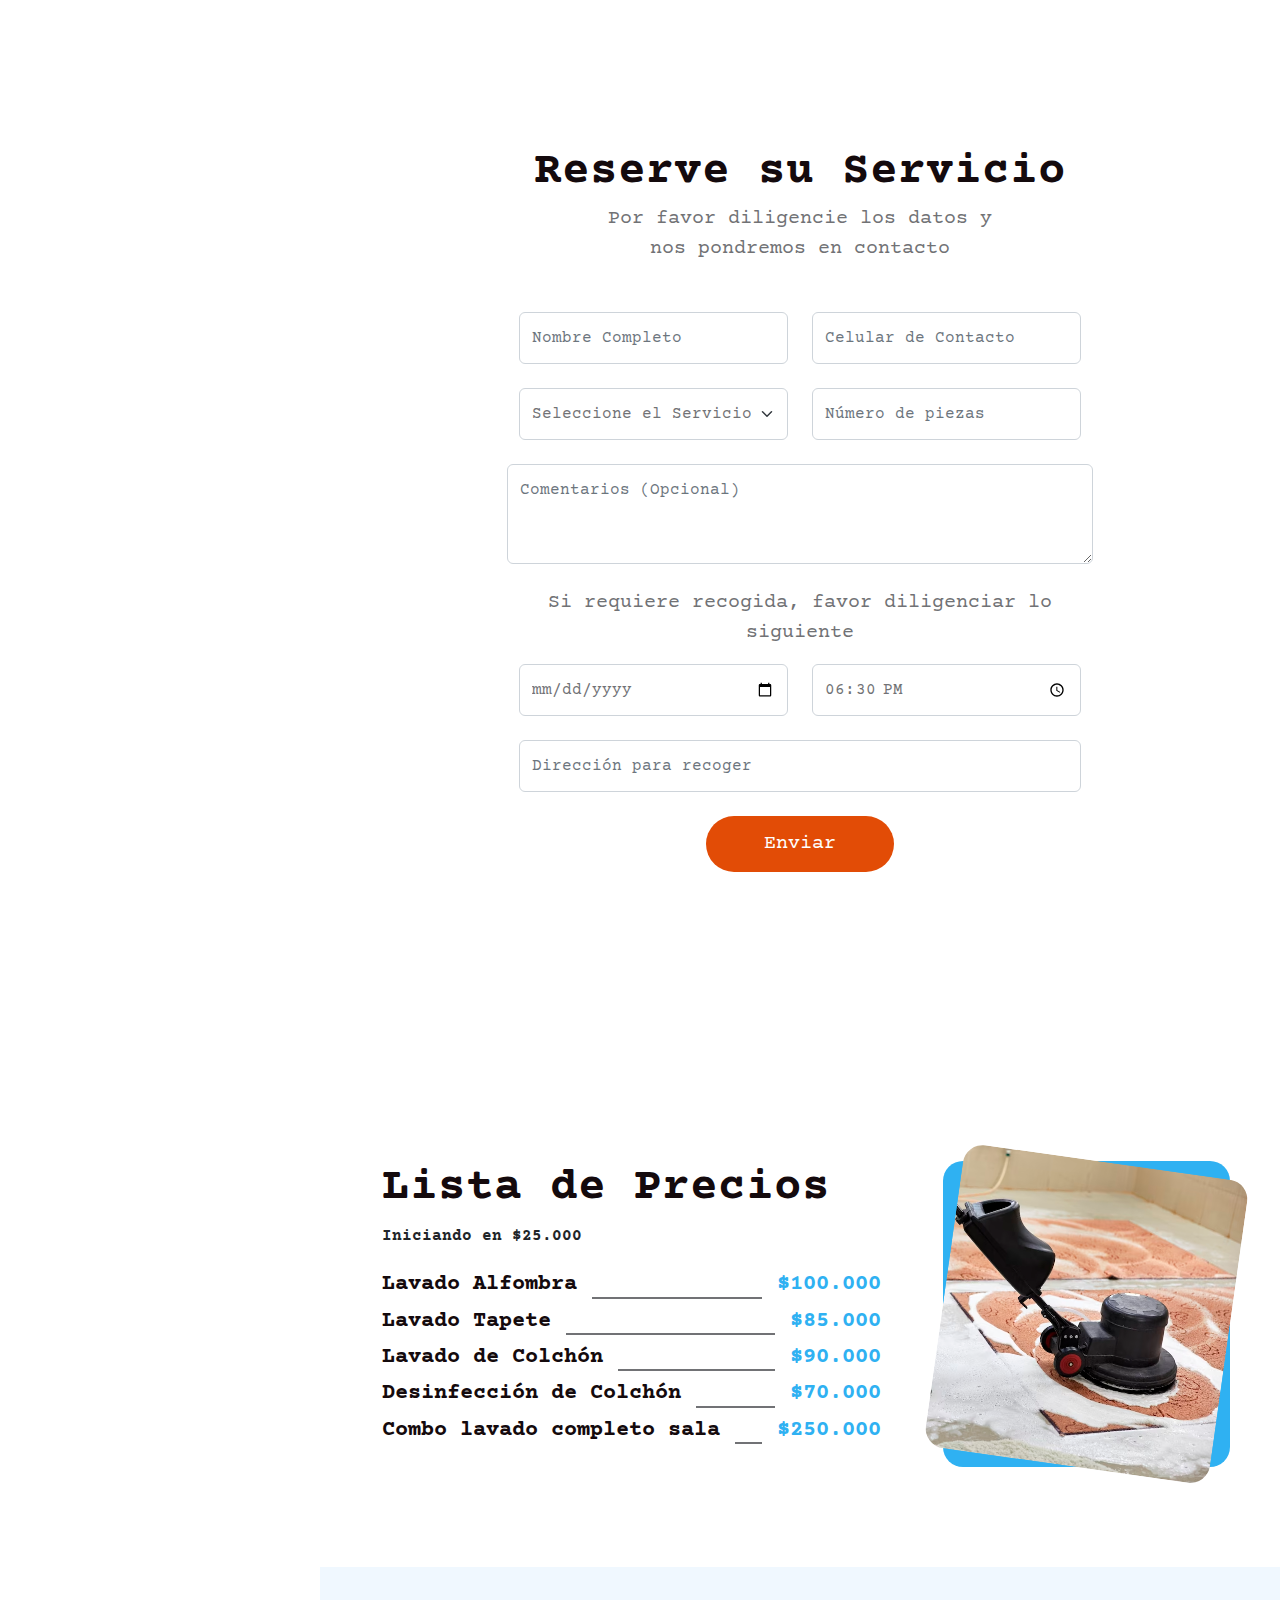
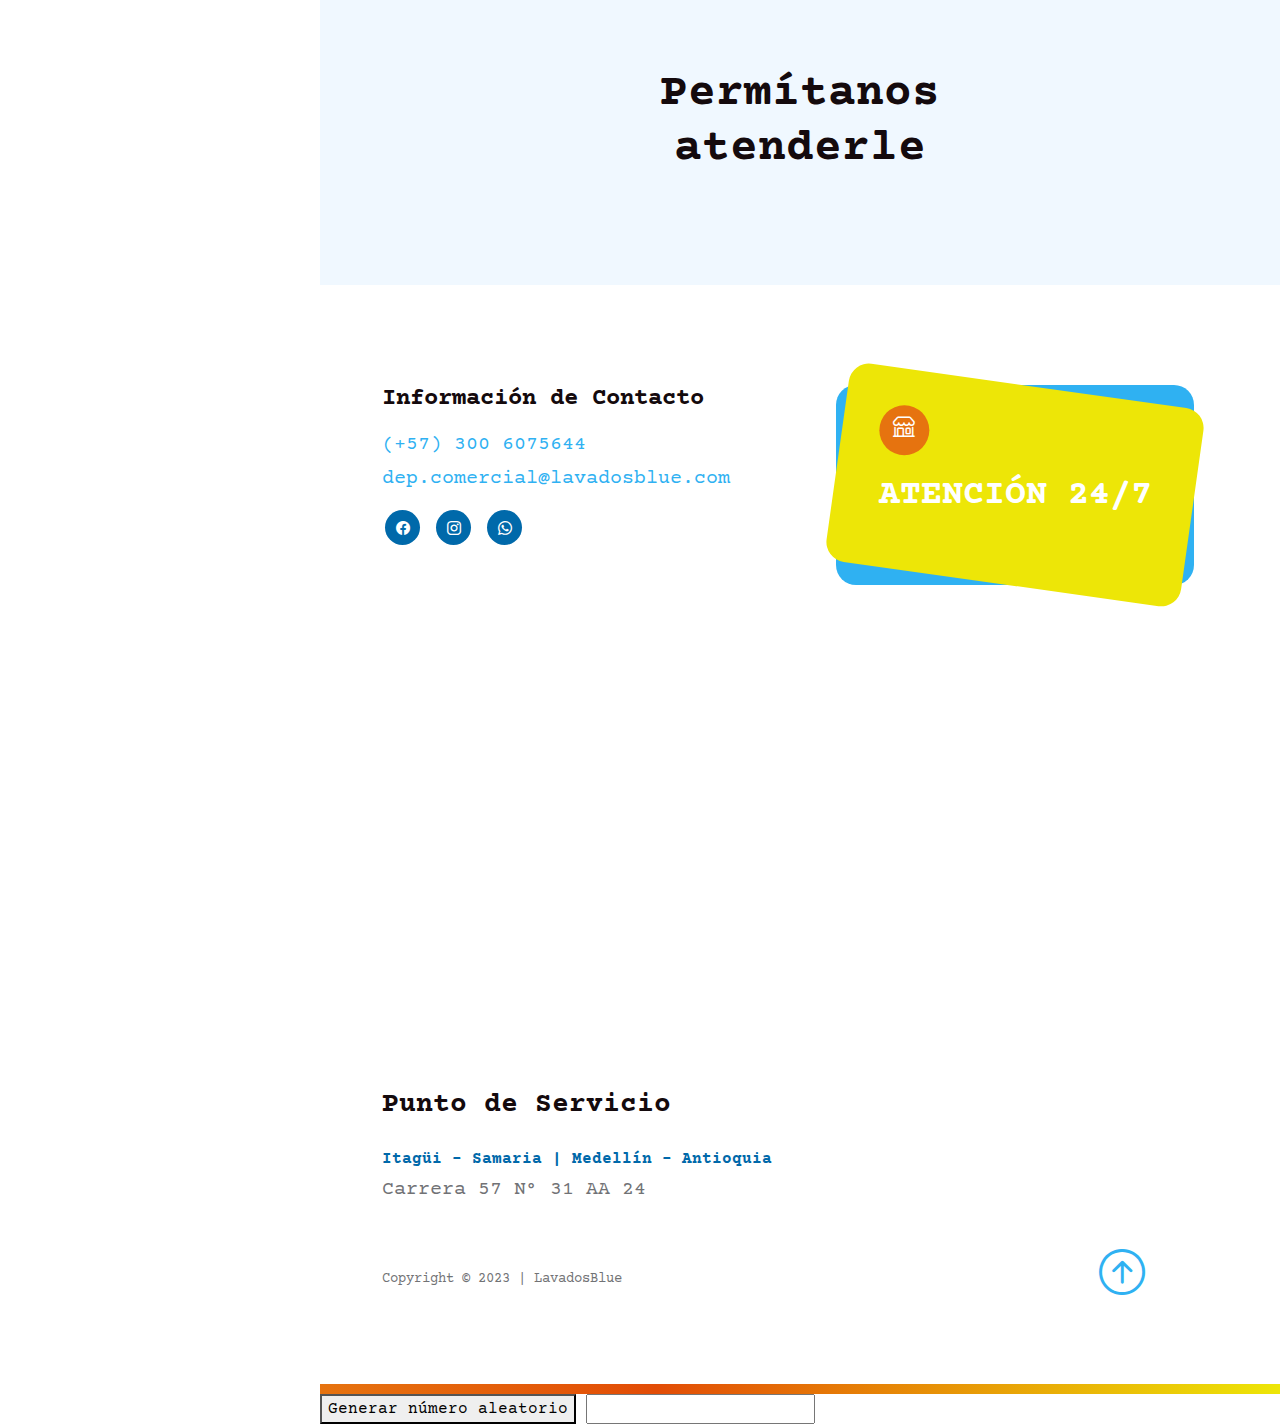
==== commit 45cc9d8a: "whatsApp Movil" ====
--- a/index.html
+++ b/index.html
@@ -104,6 +104,9 @@
                                 <h4 style="line-height: normal;"><strong class="text-white">Programe su Servicio.</strong></h4>
 
                                 <a href="#booking-section" class="smoothscroll btn custom-btn custom-btn-italic mt-3">Reservar Lavado</a>
+                            </div>
+                            <div class="col-lg-12 col-12 mx-auto contactowp_2">
+                                <a target="_blank" class="social-icon-link bi-whatsapp logowp" href="https://wa.me/573006075644"></a>
                             </div>
                             
                     </section>
--- a/css/estilosLavados.css
+++ b/css/estilosLavados.css
@@ -256,9 +256,9 @@
 }
 
 .logo-image {
-  width: 280px;
+  width: 270px;
   height: auto;
-  margin-bottom: 20px;
+  margin-bottom: 7px;
 }
 
 #sidebarMenu .nav-link {
@@ -767,6 +767,9 @@
   width: 100%;
   height: auto;
   text-align: right;
+}
+.contactowp_2{
+  display: none;
 
 }
 .logowp{
@@ -852,6 +855,18 @@
     display: inherit;
     text-align: center;
   }
+
+  .contactowp_2{
+    display: contents;
+    z-index: 10;
+  
+  }
+  .logowp{
+    position: fixed;
+    right: 79px;
+    top: 400px;
+    z-index: 200;
+  }
 }
 
 @media screen and (max-width: 480px) {
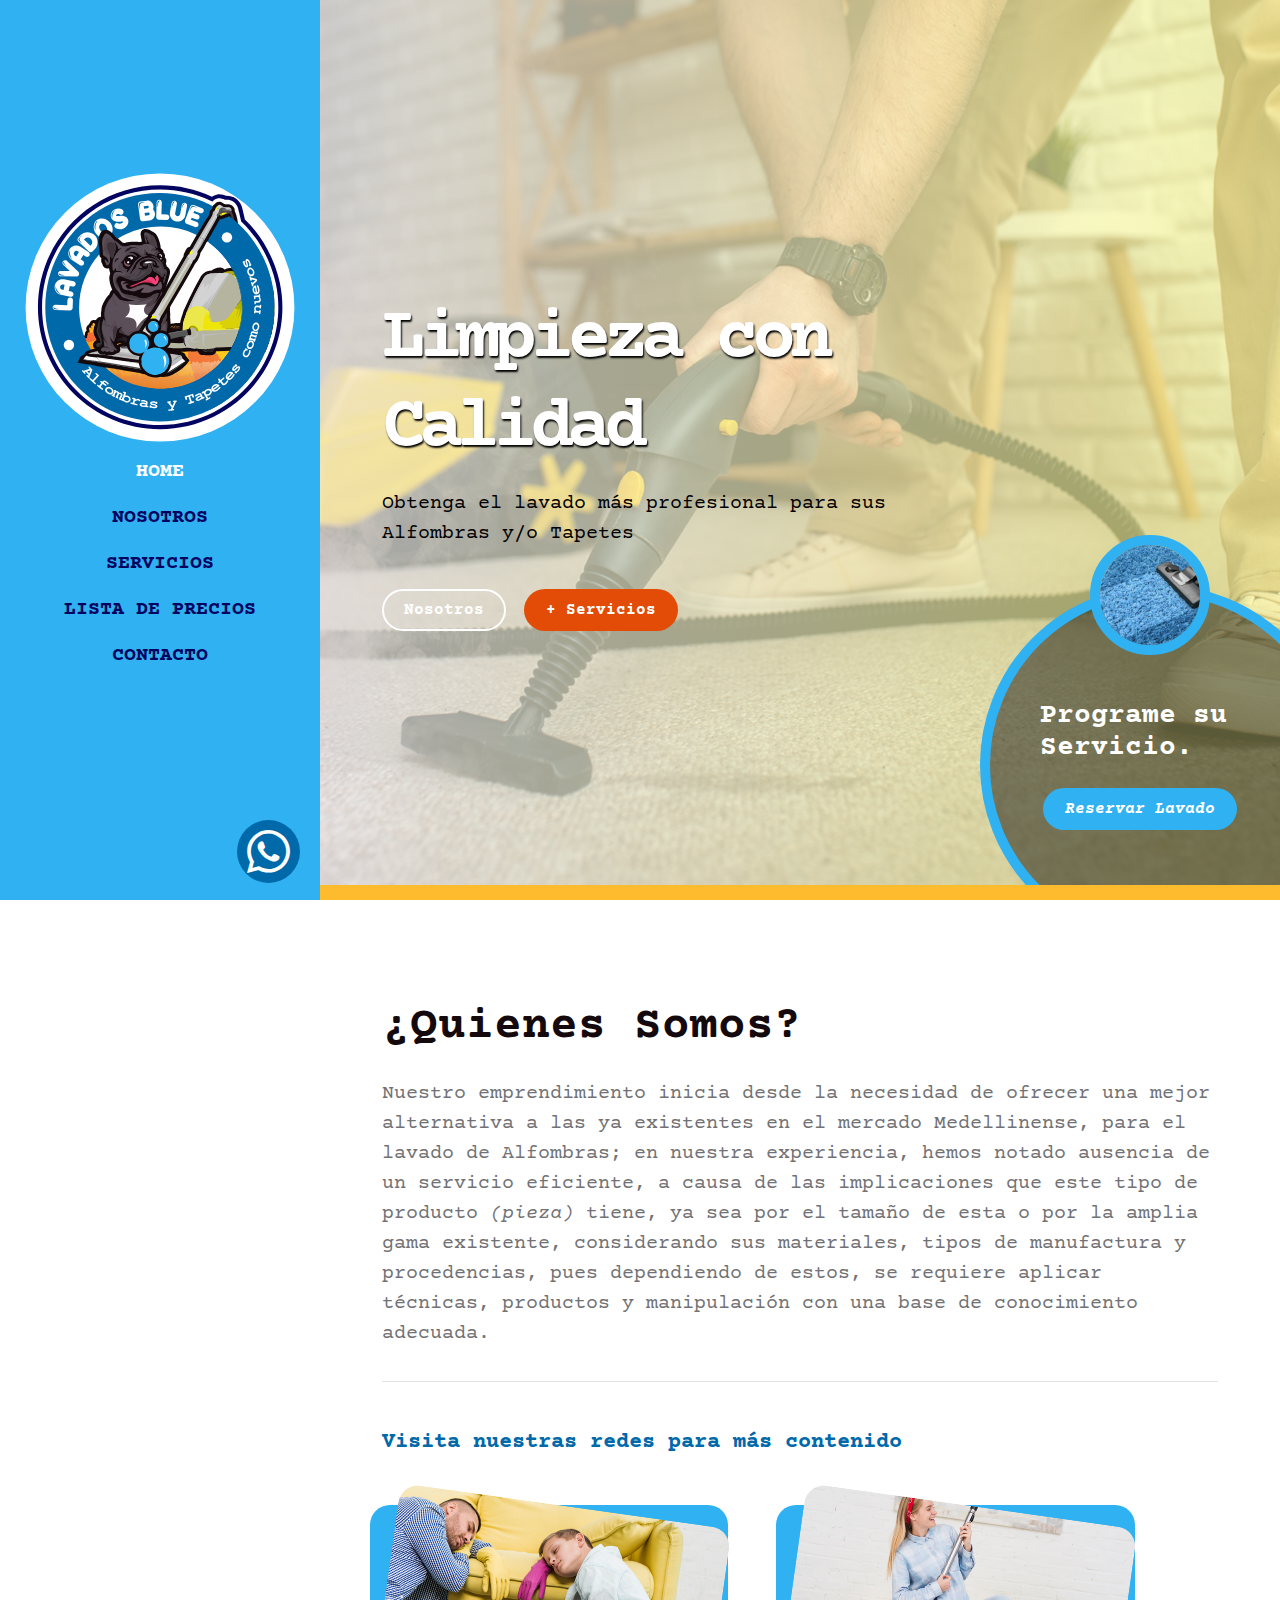
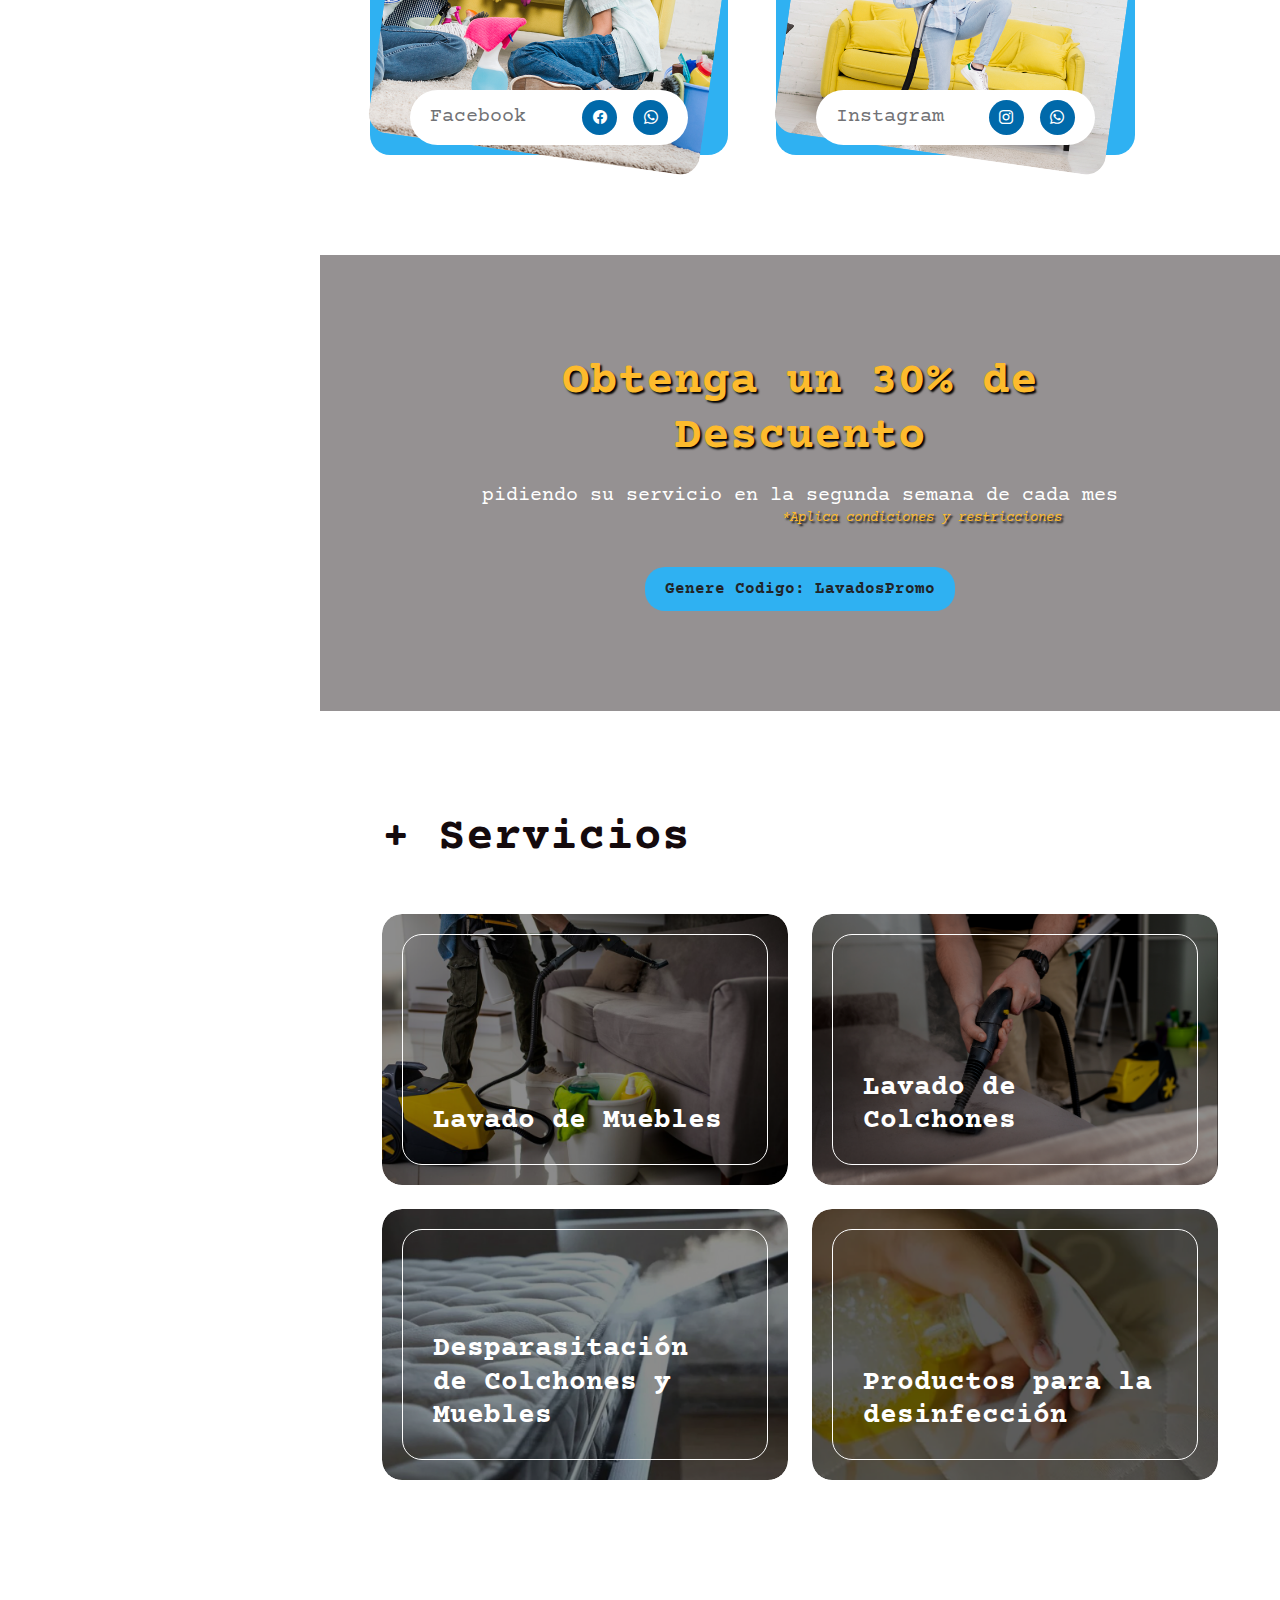
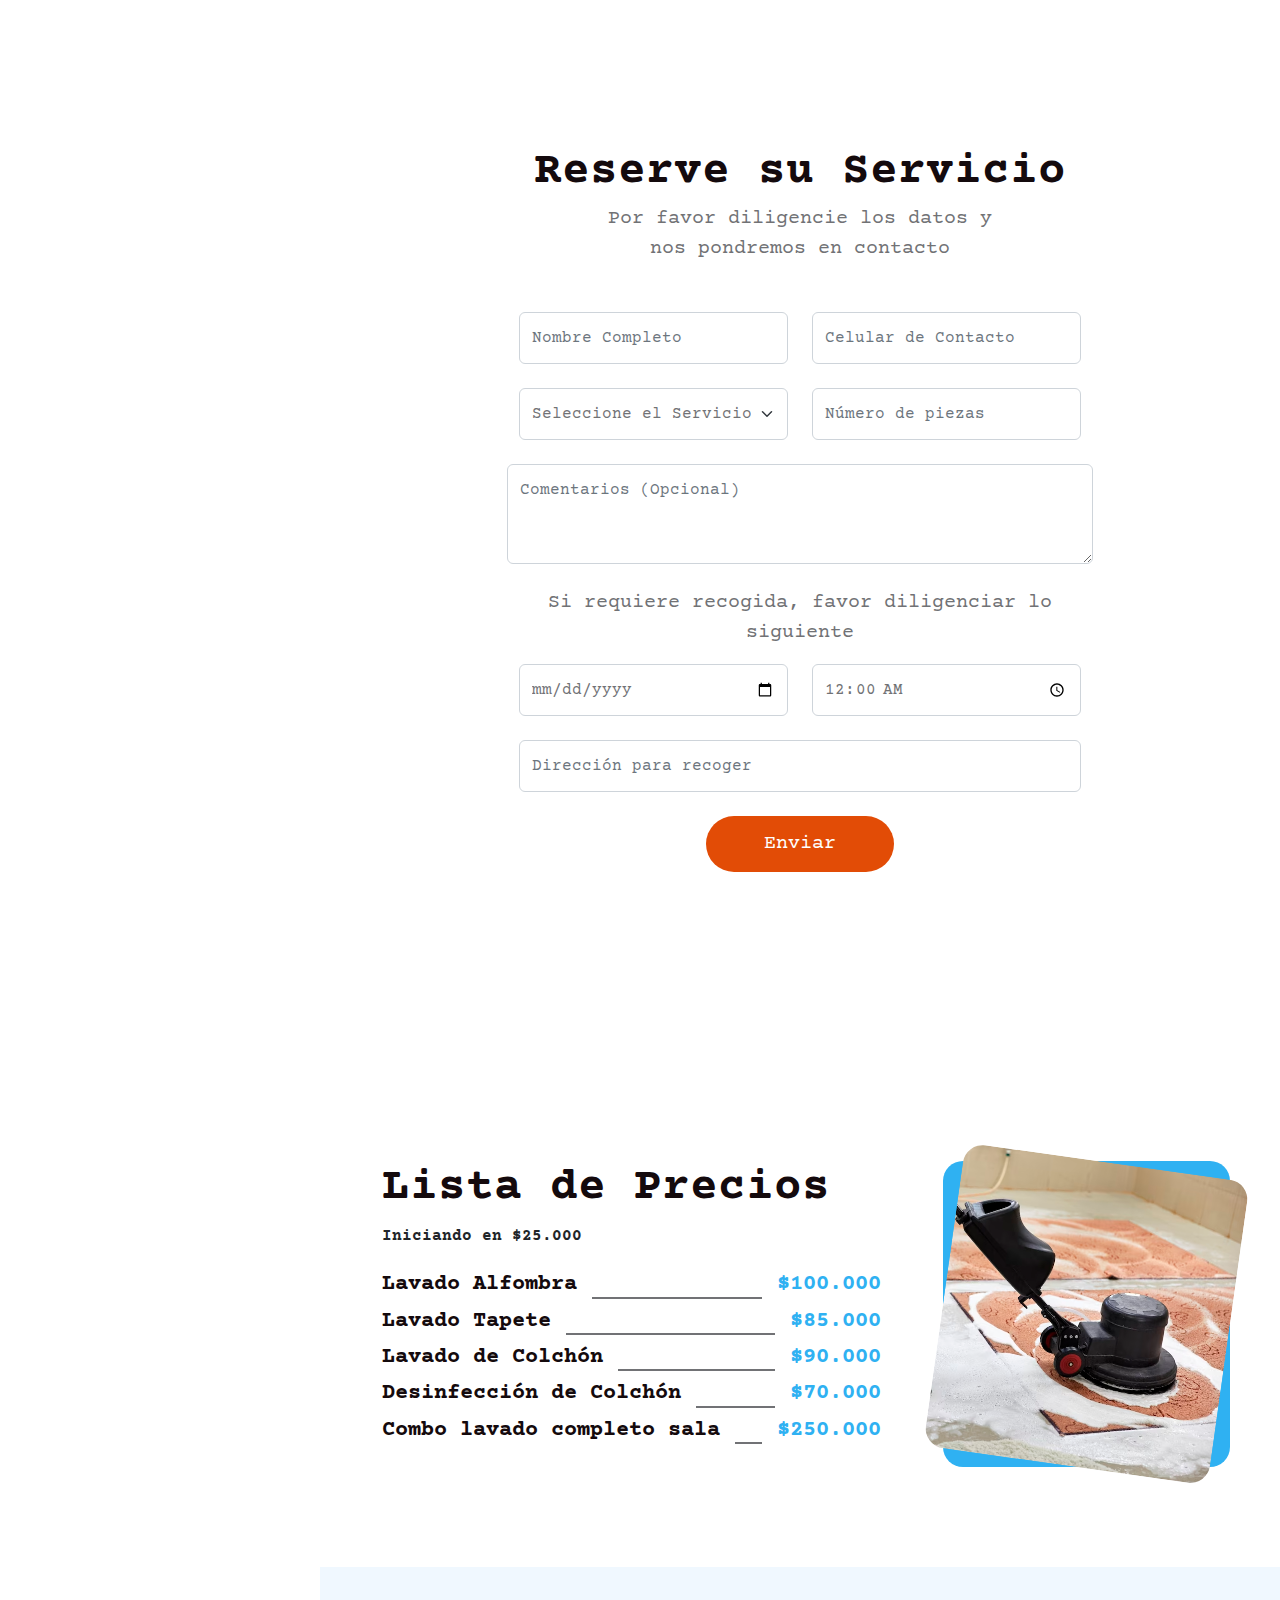
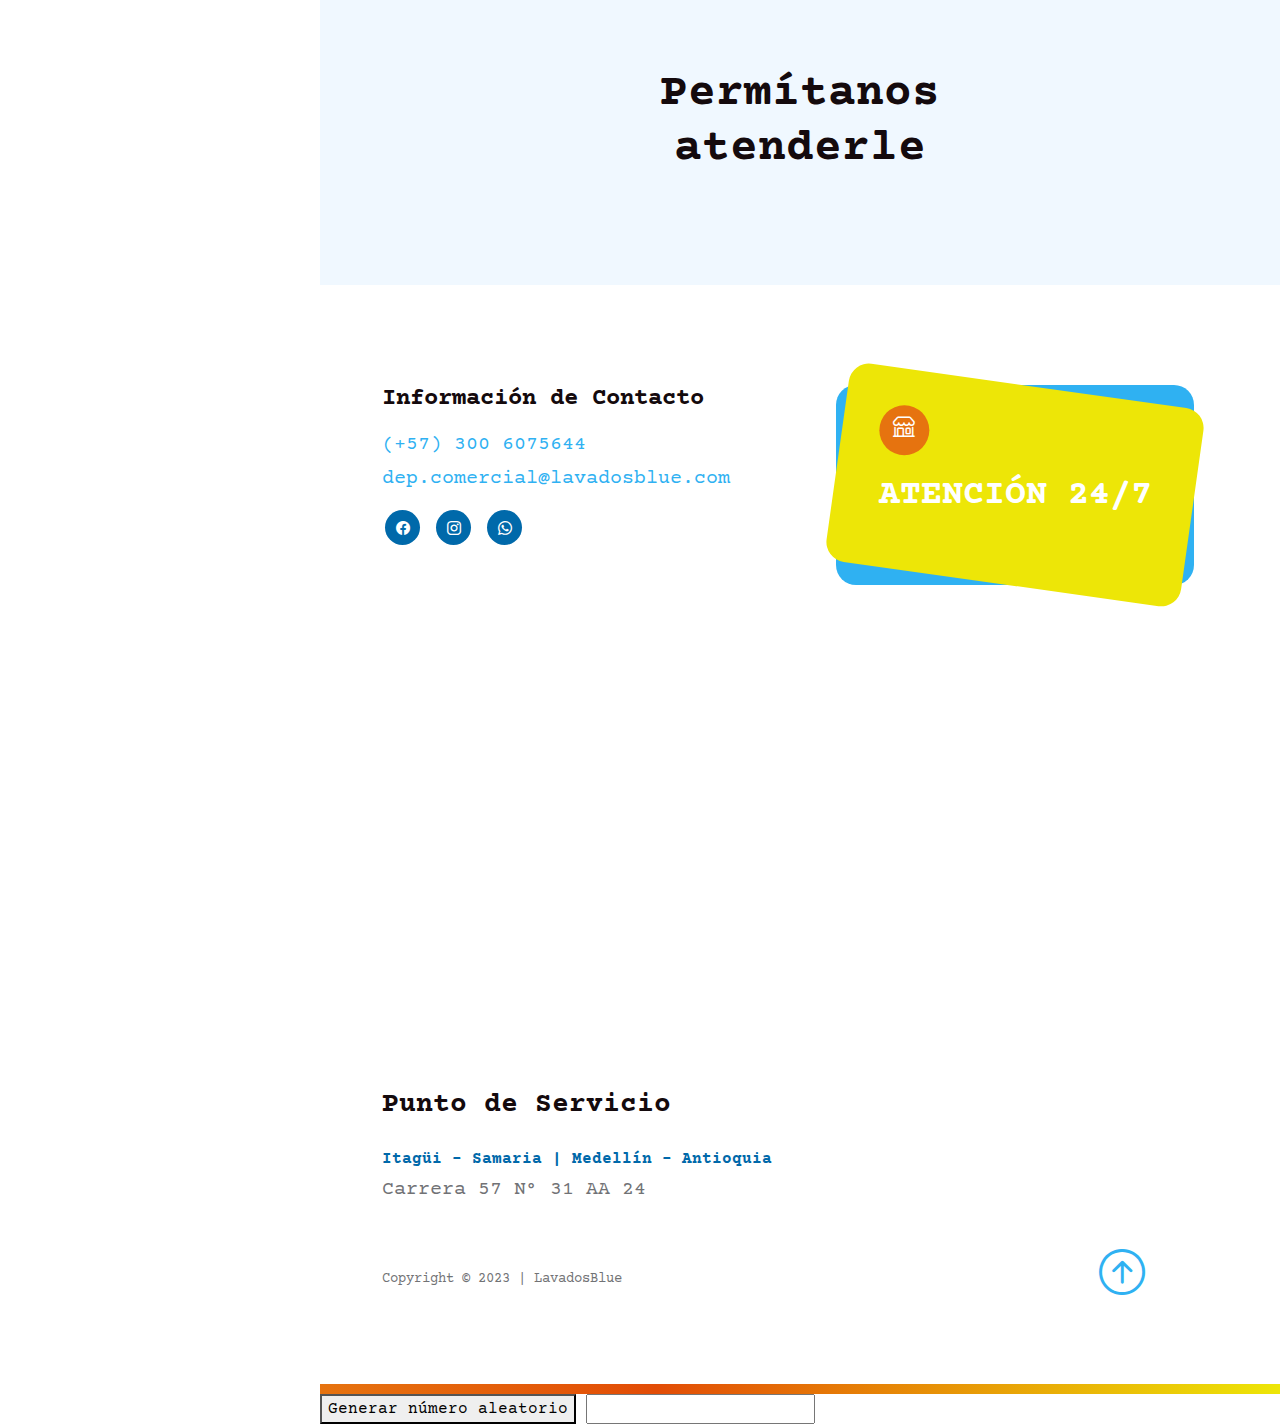
==== commit 6fea0433: "placeholder" ====
--- a/index.html
+++ b/index.html
@@ -310,10 +310,10 @@
                 <textarea name="bb-message" rows="3" class="form-control" id="bb-message" placeholder="Comentarios (Opcional)"></textarea>
                 <p style="text-align: center;">Si requiere recogida, favor diligenciar lo siguiente</p>
                 <div class="col-lg-6 col-12">
-                    <input type="date" name="bb-date" id="bb-date" class="form-control" placeholder="Date" >
+                    <input type="date" name="bb-date" id="bb-date" class="form-control" value="date" placeholder="Fecha Recogida"/>
                 </div>
                 <div class="col-lg-6 col-12">
-                    <input class="form-control" type="time" name="bb-time" value="18:30" />
+                    <input class="form-control" type="time" name="bb-time" value="00:00" placeholder="Hora Recogida"/>
                 </div>
                 <div class="col-lg-12 col-12">
                     <input type="text" name="bb-direccion" id="bb-direccion" class="form-control" placeholder="Dirección para recoger" >
--- a/css/estilosLavados.css
+++ b/css/estilosLavados.css
@@ -1,10 +1,4 @@
-/*
-
-TemplateMo 585 Barber Shop
-
-https://templatemo.com/tm-585-barber-shop
-
-*/
+
 
 
 /*---------------------------------------
@@ -864,7 +858,7 @@
   .logowp{
     position: fixed;
     right: 79px;
-    top: 400px;
+    top: 700px;
     z-index: 200;
   }
 }
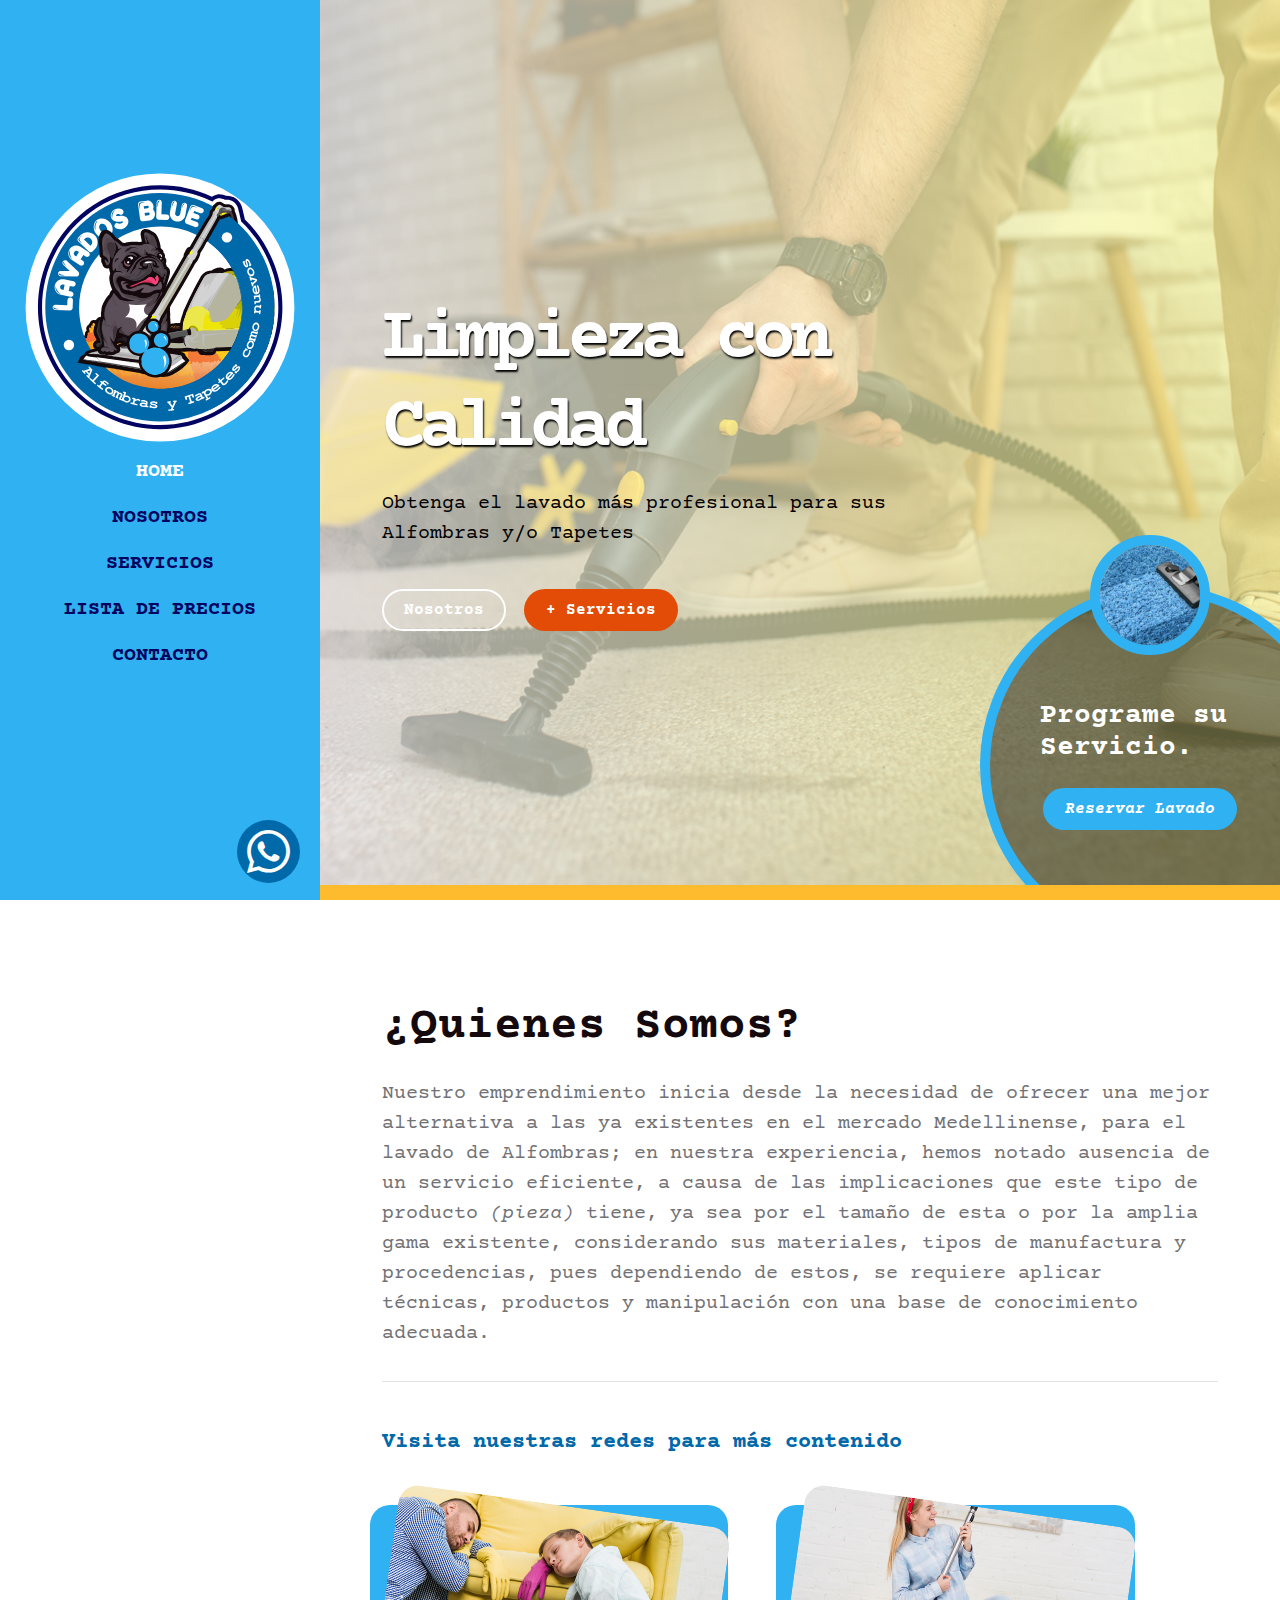
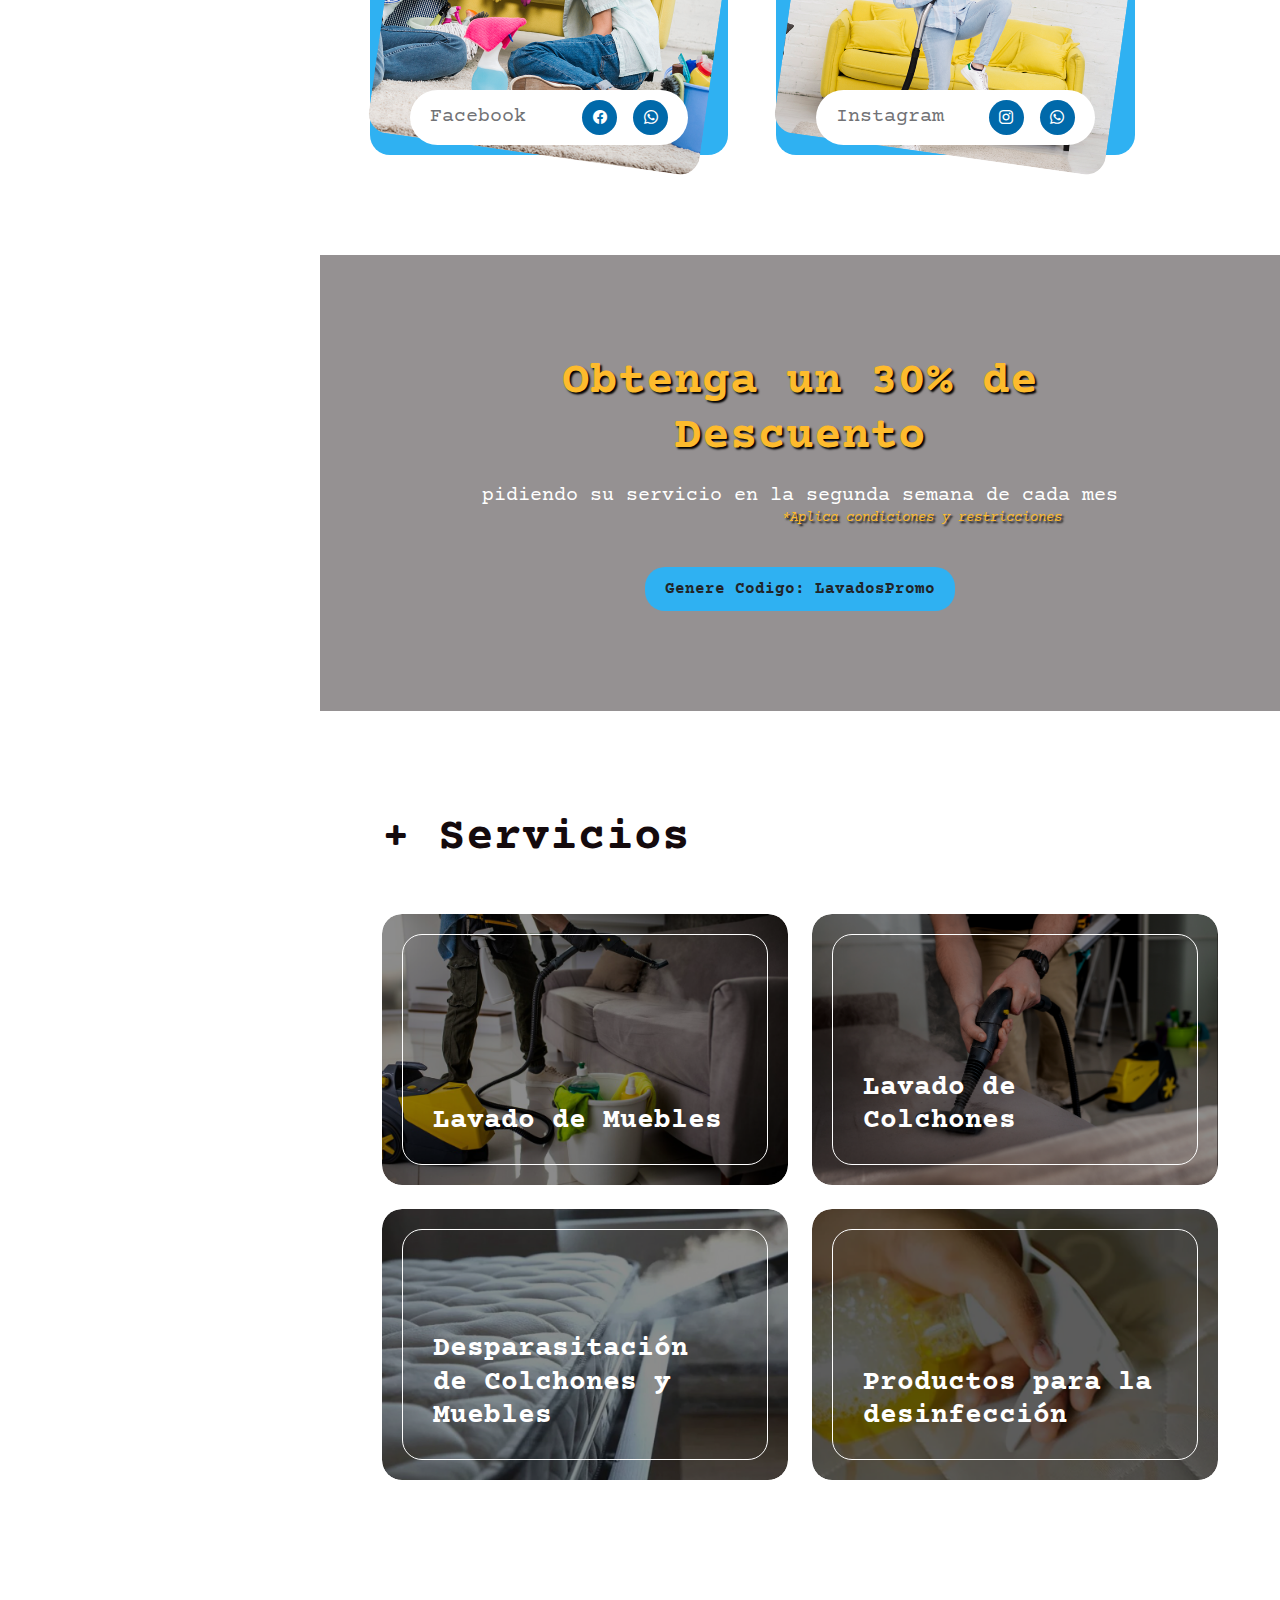
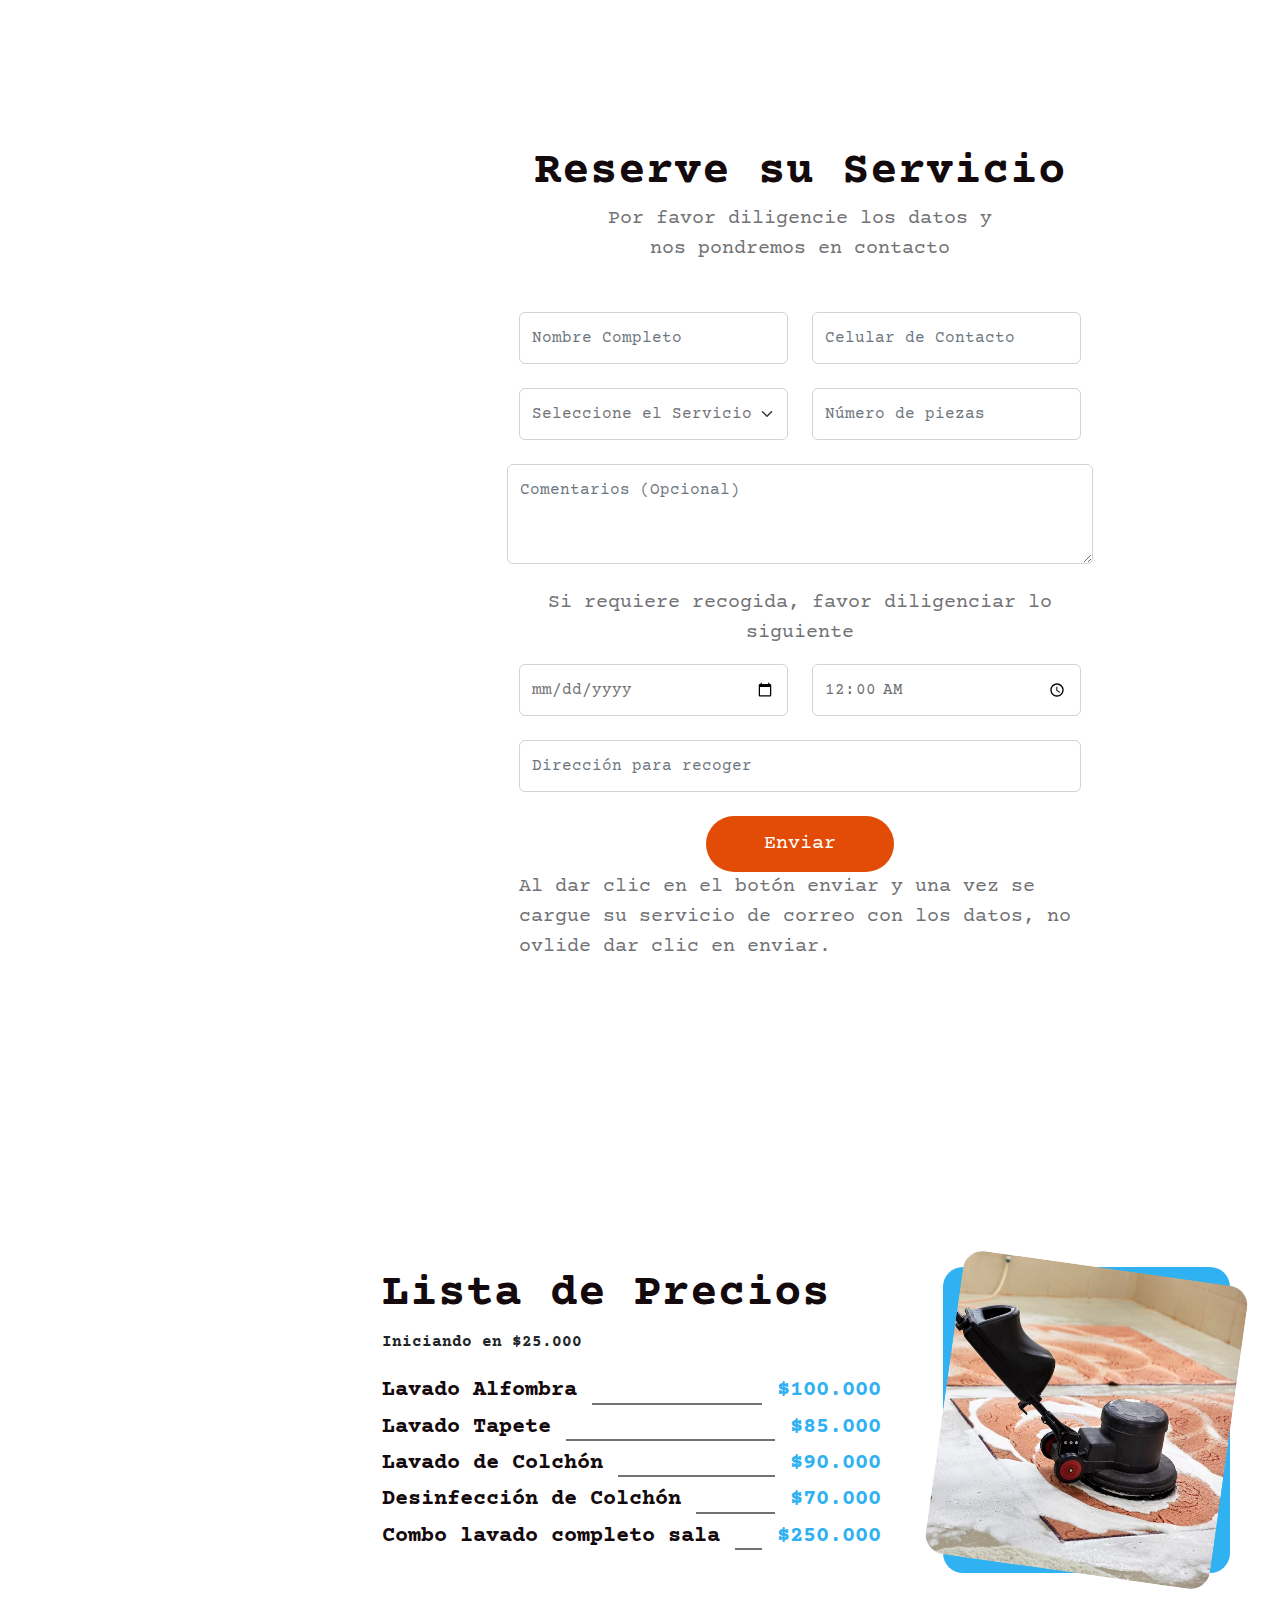
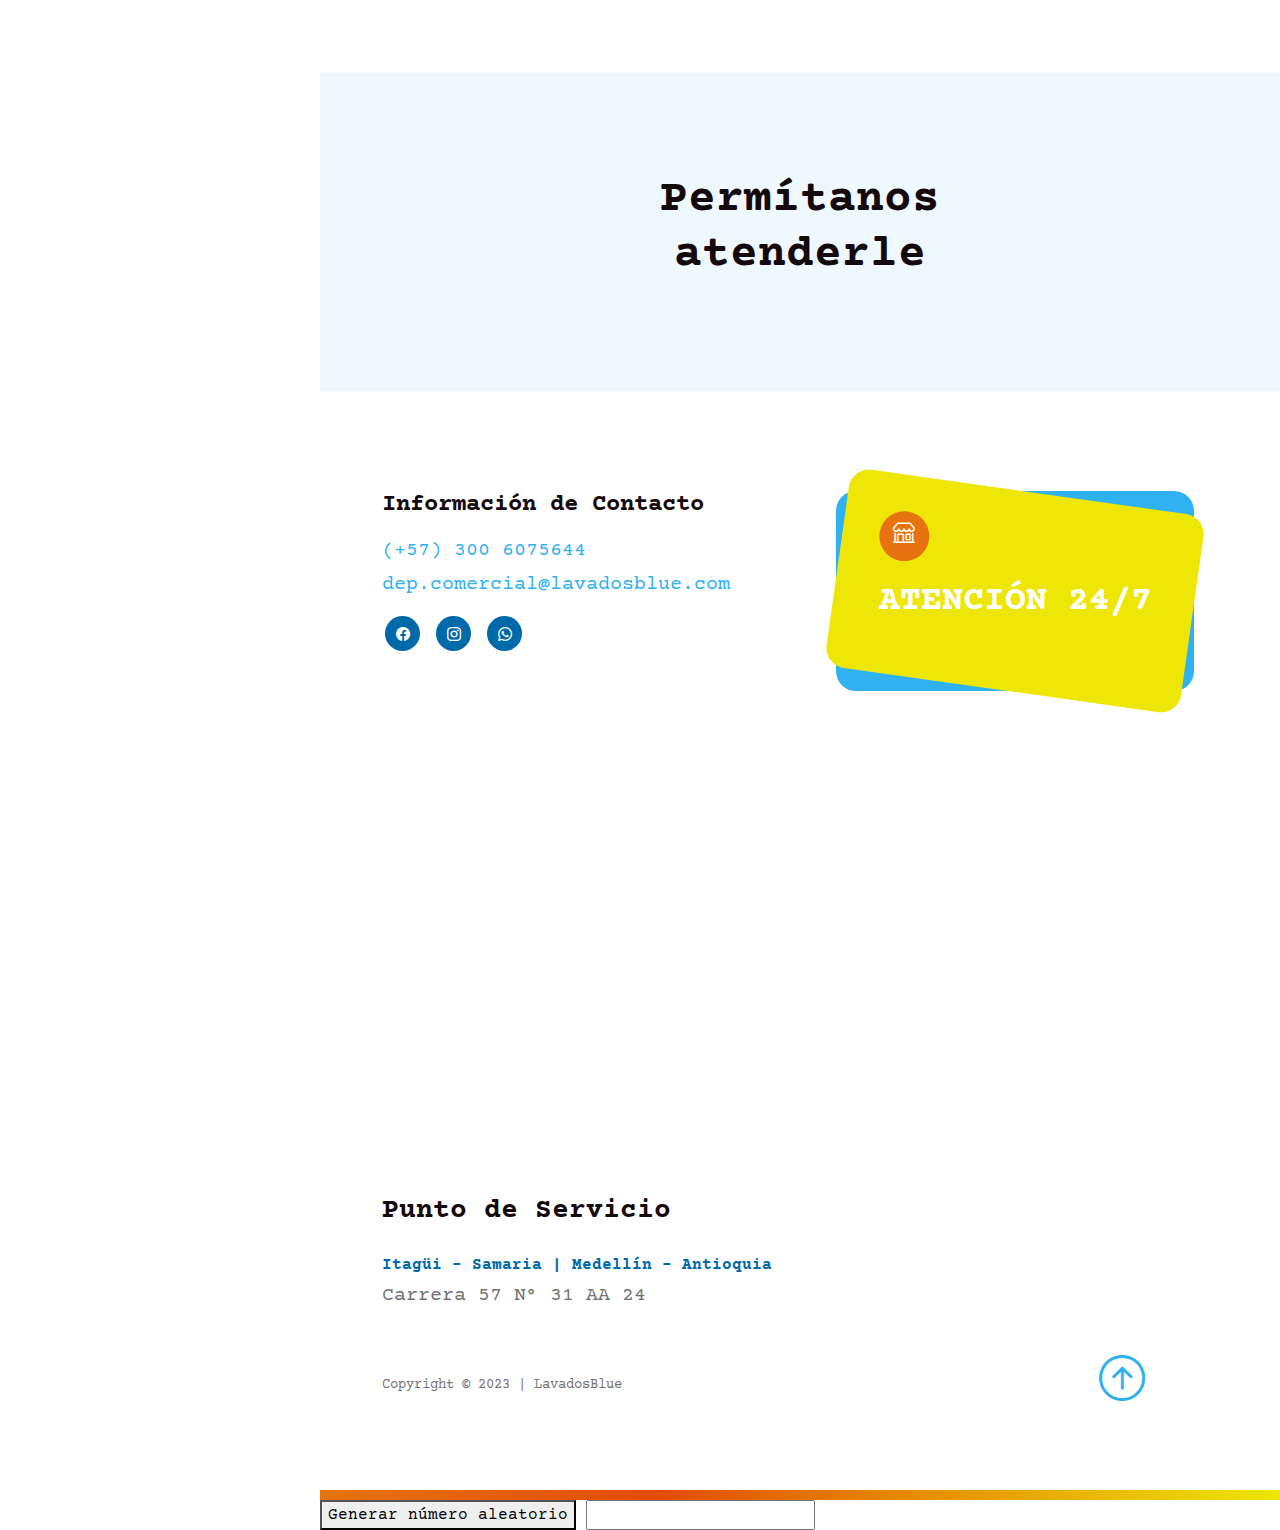
==== commit 9989852b: "texto en boton de envio" ====
--- a/index.html
+++ b/index.html
@@ -320,9 +320,10 @@
                 </div>
             </div>           
 
-            <div class="col-lg-4 col-md-10 col-8 mx-auto">
-                <button type="submit" class="form-control">Enviar</button>
+            <div class="col-lg-4 col-md-10 col-8 mx-auto">                
+                <button type="submit" class="form-control" id="sendButton">Enviar</button>                
             </div>
+            <p class="aviso">Al dar clic en el botón enviar y una vez se cargue su servicio de correo con los datos, no ovlide dar clic en enviar.</p>
         </div>
     </form>
     <a href="mailto:lavadosblue@gmail.com" id="trucazo">mail</a>
